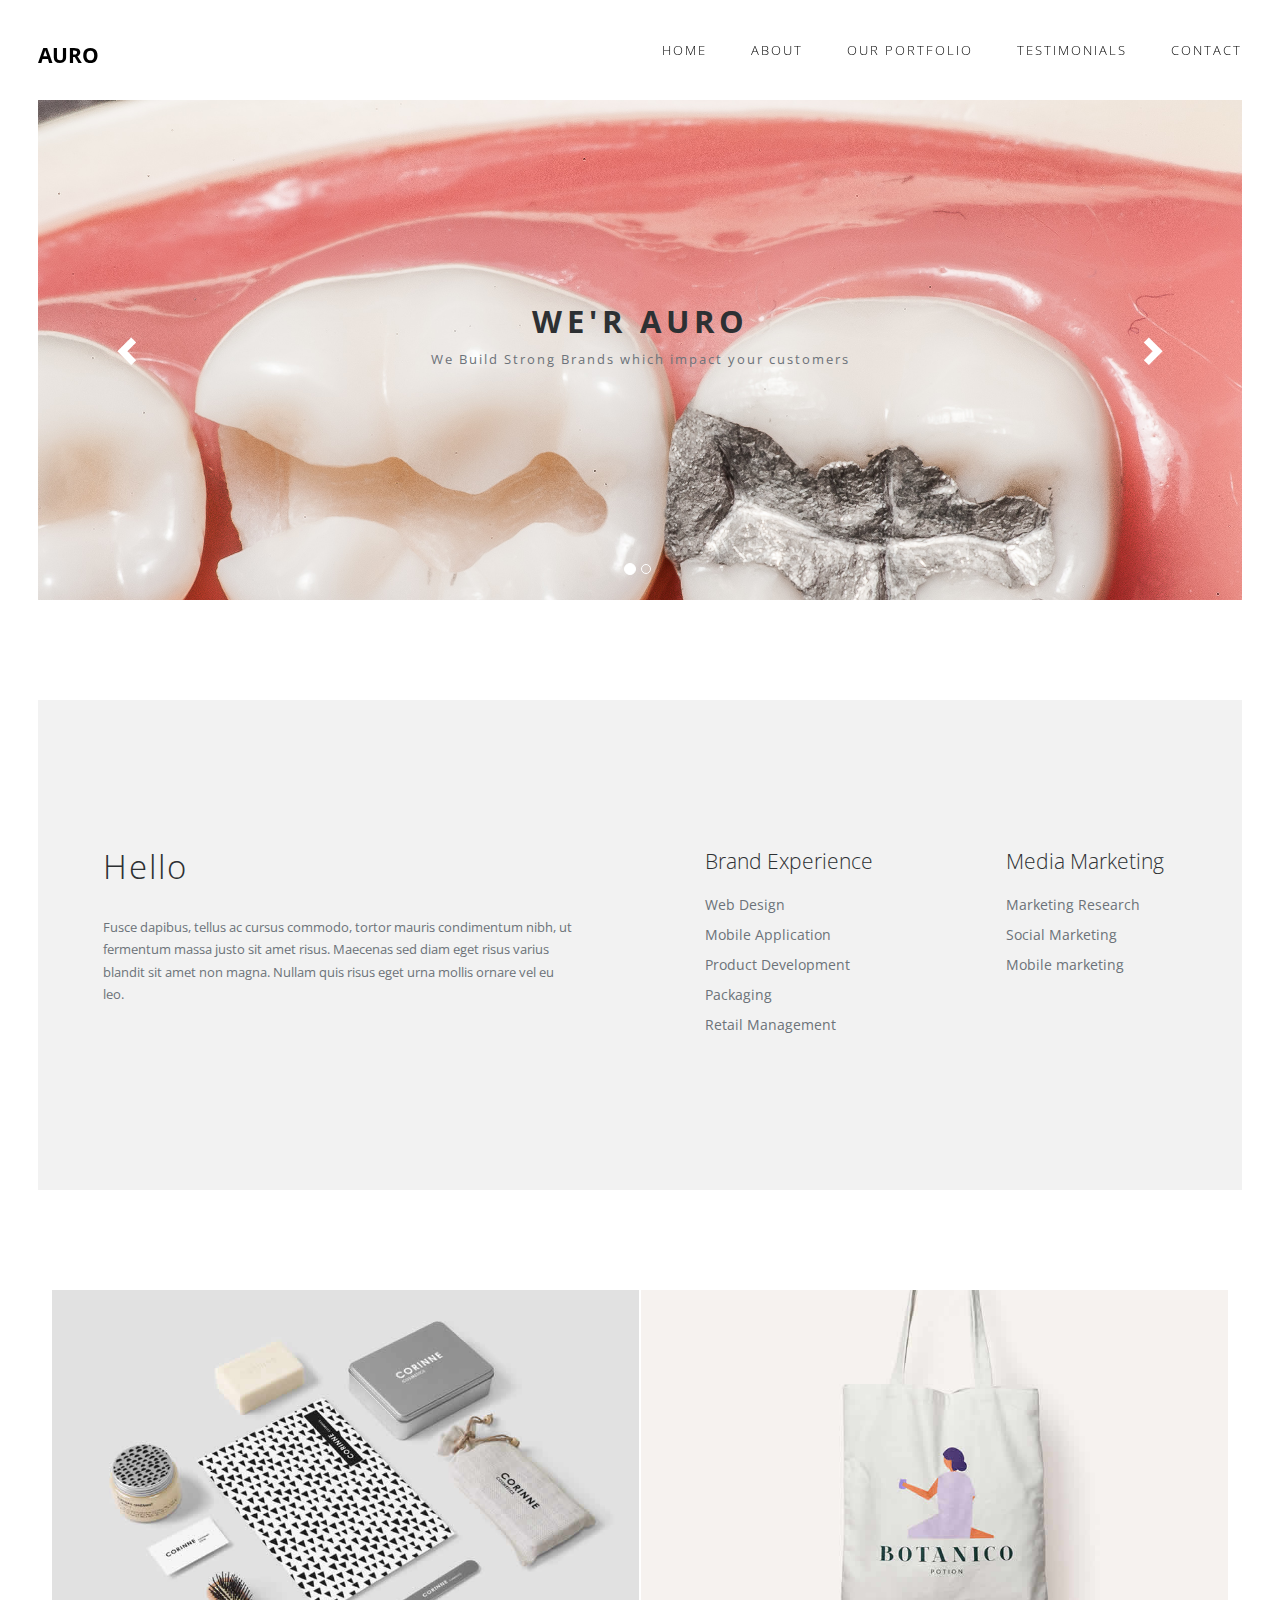
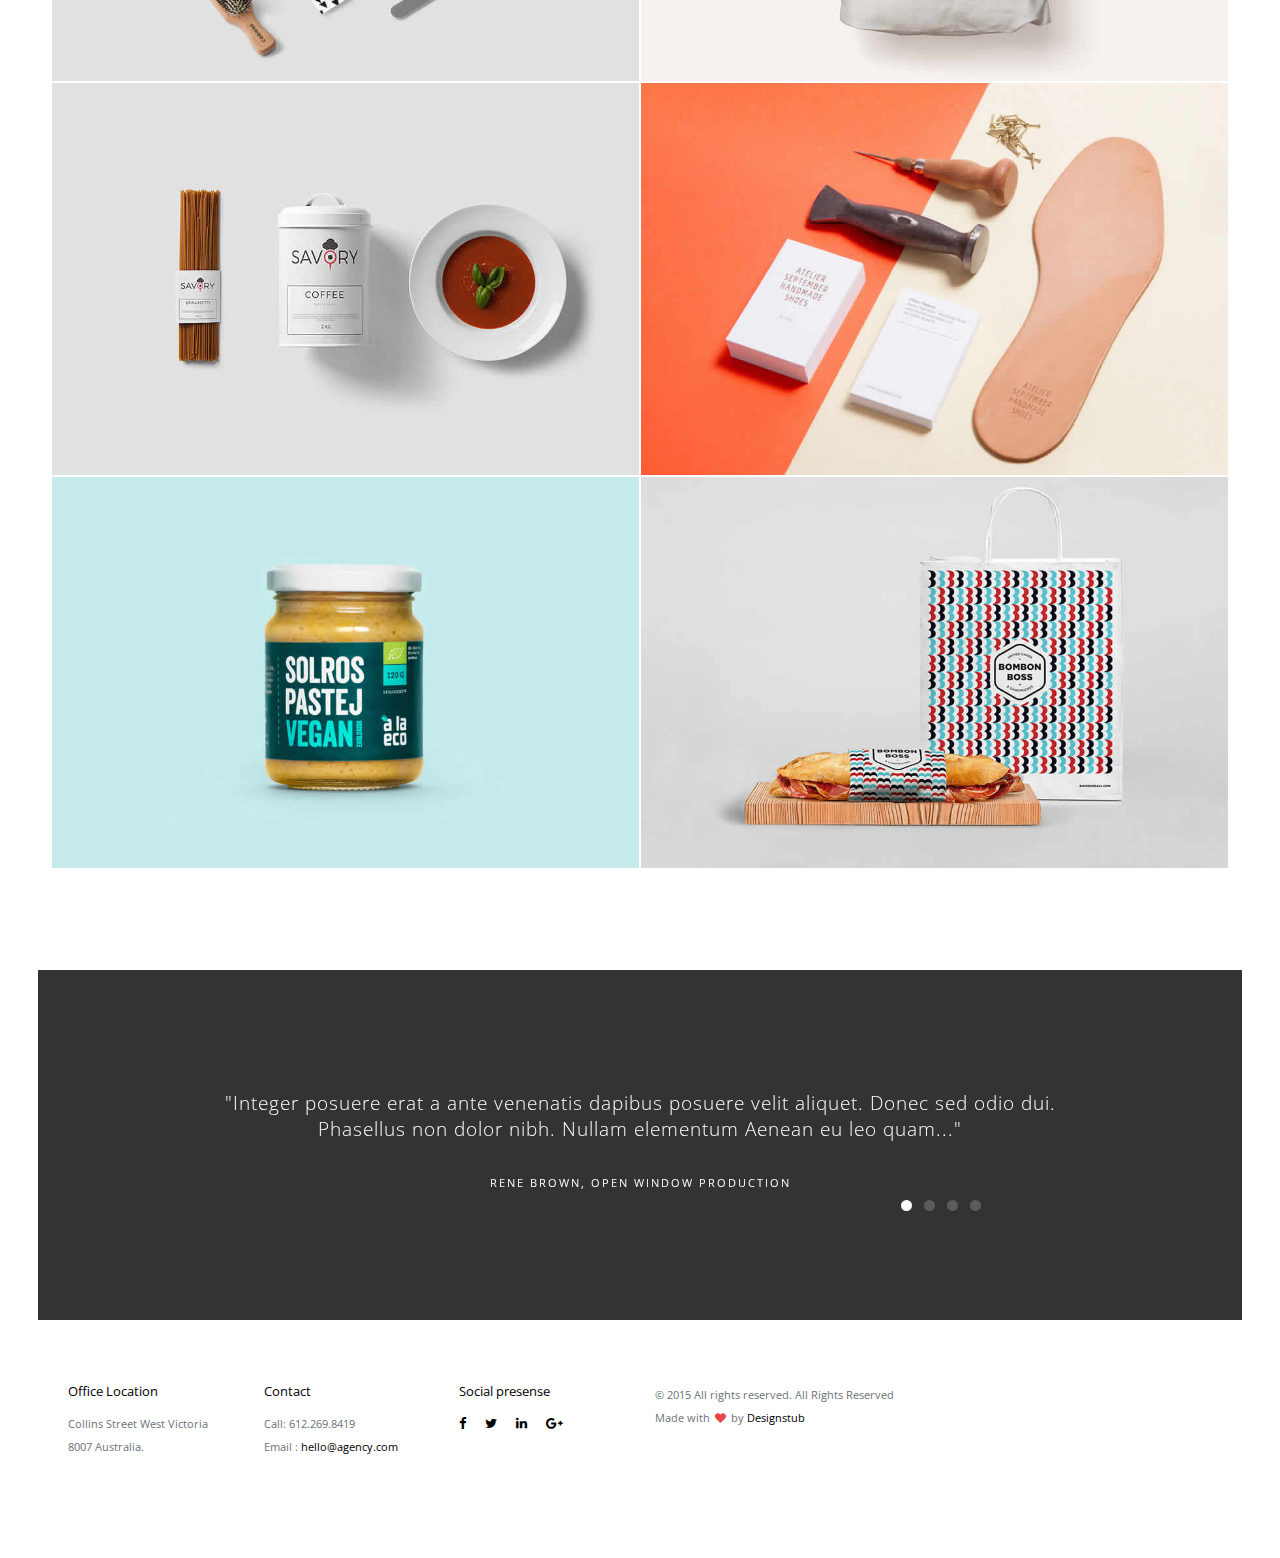
==== index.html @ 558353b4 "First commit" ====
<!doctype html>
<!--[if lt IE 7]>      <html class="no-js lt-ie9 lt-ie8 lt-ie7" lang=""> <![endif]-->
<!--[if IE 7]>         <html class="no-js lt-ie9 lt-ie8" lang=""> <![endif]-->
<!--[if IE 8]>         <html class="no-js lt-ie9" lang=""> <![endif]-->
<!--[if gt IE 8]><!--> <html class="no-js" lang=""> <!--<![endif]-->

<head>
<meta charset="utf-8">
<meta name="description" content="">
<meta name="viewport" content="width=device-width, initial-scale=1">
<title>Auro - Elegant, Minimal, Creative Bootstrap Template </title>
<link rel="stylesheet" href="css/bootstrap.min.css">
<link rel="stylesheet" href="css/flexslider.css">
<link rel="stylesheet" href="css/main.css">
<link rel="stylesheet" href="css/responsive.css">
<link rel="stylesheet" href="css/animate.min.css">
<link rel="stylesheet" href="https://maxcdn.bootstrapcdn.com/font-awesome/4.4.0/css/font-awesome.min.css">
</head>

<body>

<!-- Header Section -->
<section class="tophead" role="tophead"> 
  <!-- Navigation Section -->
  <header id="header">
    <div class="header-content clearfix"> <a class="logo" href="#">Auro</a>
      <nav class="navigation" role="navigation">
        <ul class="primary-nav">
          <li><a href="#header-slider">Home</a></li>
          <li><a href="#services">About</a></li>
          <li><a href="#portfolio">Our Portfolio</a></li>
          <li><a href="#testimonials">Testimonials</a></li>
          <li><a href="#contact">Contact</a></li>
        </ul>
      </nav>
      <a href="#" class="nav-toggle">Menu<span></span></a> </div>
  </header>
  <!-- Navigation Section --> 
</section>
<!-- Header Section --> 
<!-- Slider Section -->
<section id="header-slider" class="section">
  <div id="myCarousel" class="carousel slide" data-ride="carousel"> 
    <!-- Indicators -->
    <ol class="carousel-indicators">
      <li data-target="#myCarousel" data-slide-to="0" class="active"></li>
      <li data-target="#myCarousel" data-slide-to="1"></li>
    </ol>
    <!-- Wrapper for slides -->
    <div class="carousel-inner" role="listbox">
      <div class="item active"> <img src="images/slider/070.jpg" alt="Chania">
        <div class="carousel-caption">
          <h3>We'r Auro</h3>
          <p>We Build Strong Brands which impact your customers</p>
        </div>
      </div>
      <div class="item"> <img src="images/slider/slid2.jpg" alt="Chania">
        <div class="carousel-caption">
          <h3>Minimal Agency Template</h3>
          <p>We're Australia based branding & design agency</p>
        </div>
      </div>
    </div>
    <!-- Controls --> 
    <a class="left carousel-control" href="#myCarousel" role="button" data-slide="prev"> <span class="glyphicon glyphicon-chevron-left" aria-hidden="true"></span> <span class="sr-only">Previous</span></a> <a class="right carousel-control" href="#myCarousel" role="button" data-slide="next"> <span class="glyphicon glyphicon-chevron-right" aria-hidden="true"></span> <span class="sr-only">Next</span></a></div>
</section>
<!-- Slider Section --> 
<!-- Service Section -->
<section id="services" class="section services">
  <div class="container-fluid">
    <div class="row">
      <div class="col-md-6 col-sm-6">
        <div class="services-content">
          <h4>Hello</h4>
          <p>Fusce dapibus, tellus ac cursus commodo, tortor mauris condimentum nibh, ut fermentum massa justo sit amet risus. Maecenas sed diam eget risus varius blandit sit amet non magna. Nullam quis risus eget urna mollis ornare vel eu leo.</p>
        </div>
      </div>
      <div class="col-md-3 col-sm-6">
        <div class="services-content">
          <h5>Brand Experience</h5>
          <ul>
            <li><a href="#">Web Design</a></li>
            <li><a href="#">Mobile Application</a></li>
            <li><a href="#">Product Development</a></li>
            <li><a href="#">Packaging</a></li>
            <li><a href="#">Retail Management</a></li>
          </ul>
        </div>
      </div>
      <div class="col-md-3 col-sm-6">
        <div class="services-content">
          <h5>Media Marketing</h5>
          <ul>
            <li><a href="#">Marketing Research</a></li>
            <li><a href="#">Social Marketing</a></li>
            <li><a href="#">Mobile marketing</a></li>
          </ul>
        </div>
      </div>
    </div>
  </div>
</section>
<!-- Service Section --> 

<!-- portfolio grid section -->
<section id="portfolio" class="section portfolio">
  <div class="container-fluid">
    <div class="row">
      <div class="col-sm-6 portfolio-item"> <a href="work-details.html" class="portfolio-link">
        <div class="caption">
          <div class="caption-content">
            <h3>The Shape of Design</h3>
            <h4>Branding/Graphic</h4>
          </div>
        </div>
        <img src="images/portfolio/work-1.jpg" class="img-responsive" alt=""> </a> </div>
      <div class="col-sm-6 portfolio-item"> <a href="work-details.html" class="portfolio-link">
        <div class="caption">
          <div class="caption-content">
            <h3>czarna kawka</h3>
            <h4>Branding</h4>
          </div>
        </div>
        <img src="images/portfolio/work-2.jpg" class="img-responsive" alt=""> </a> </div>
      <div class="col-sm-6 portfolio-item"> <a href="work-details.html" class="portfolio-link">
        <div class="caption">
          <div class="caption-content">
            <h3>czarna kawka</h3>
            <h4>Branding</h4>
          </div>
        </div>
        <img src="images/portfolio/work-3.jpg" class="img-responsive" alt=""> </a> </div>
      <div class="col-sm-6 portfolio-item"> <a href="work-details.html" class="portfolio-link">
        <div class="caption">
          <div class="caption-content">
            <h3>czarna kawka</h3>
            <h4>Branding</h4>
          </div>
        </div>
        <img src="images/portfolio/work-4.jpg" class="img-responsive" alt=""> </a> </div>
      <div class="col-sm-6 portfolio-item"> <a href="work-details.html" class="portfolio-link">
        <div class="caption">
          <div class="caption-content">
            <h3>czarna kawka</h3>
            <h4>Branding</h4>
          </div>
        </div>
        <img src="images/portfolio/work-5.jpg" class="img-responsive" alt=""> </a> </div>
      <div class="col-sm-6 portfolio-item"> <a href="work-details.html" class="portfolio-link">
        <div class="caption">
          <div class="caption-content">
            <h3>czarna kawka</h3>
            <h4>Branding</h4>
          </div>
        </div>
        <img src="images/portfolio/work-6.jpg" class="img-responsive" alt=""> </a> </div>
    </div>
  </div>
</section>
<!-- portfolio grid section --> 

<!-- Testimonials section -->
<section id="testimonials" class="section testimonials no-padding">
  <div class="container-fluid">
    <div class="row no-gutter">
      <div class="flexslider">
        <ul class="slides">
          <li>
            <div class="col-md-12">
              <blockquote>
                <h1>"Integer posuere erat a ante venenatis dapibus posuere velit aliquet. Donec sed odio dui. Phasellus non dolor nibh. Nullam elementum Aenean eu leo quam..." </h1>
                <p>Rene Brown, Open Window production</p>
              </blockquote>
            </div>
          </li>
          <li>
            <div class="col-md-12">
              <blockquote>
                <h1>"Cras dictum tellus dui, vitae sollicitudin ipsum. Phasellus non dolor nibh. Nullam elementum tellus pretium feugiat shasellus non dolor nibh. Nullam elementum tellus pretium feugiat." </h1>
                <p>Brain Rice, Lexix Private Limited.</p>
              </blockquote>
            </div>
          </li>
          <li>
            <div class="col-md-12">
              <blockquote>
                <h1>"Cras mattis consectetur purus sit amet fermentum. Donec sed odio dui. Aenean lacinia bibendum nulla sed consectetur...." </h1>
                <p>Andi Simond, Global Corporate Inc</p>
              </blockquote>
            </div>
          </li>
          <li>
            <div class="col-md-12">
              <blockquote>
                <h1>"Lorem ipsum dolor sit amet, consectetur adipiscing elitPhasellus non dolor nibh. Nullam elementum tellus pretium feugiat. Cras dictum tellus dui sollcitudin." </h1>
                <p>Kristy Gabbor, Martix Media</p>
              </blockquote>
            </div>
          </li>
        </ul>
      </div>
    </div>
  </div>
</section>
<!-- Testimonials section --> 

<!-- footer section -->
<footer id="contact" class="footer">
  <div class="container-fluid">
    <div class="col-md-2 left">
      <h4>Office Location</h4>
      <p> Collins Street West Victoria 8007 Australia.</p>
    </div>
    <div class="col-md-2 left">
      <h4>Contact</h4>
      <p> Call: 612.269.8419 <br>
        Email : <a href="mailto:hello@agency.com"> hello@agency.com </a></p>
    </div>
    <div class="col-md-2 left">
      <h4>Social presense</h4>
      <ul class="footer-share">
        <li><a href="#"><i class="fa fa-facebook"></i></a></li>
        <li><a href="#"><i class="fa fa-twitter"></i></a></li>
        <li><a href="#"><i class="fa fa-linkedin"></i></a></li>
        <li><a href="#"><i class="fa fa-google-plus"></i></a></li>
      </ul>
    </div>
    <div class="col-md-6 right">
      <p>© 2015 All rights reserved. All Rights Reserved<br>
        Made with <i class="fa fa-heart pulse"></i> by <a href="http://www.designstub.com/">Designstub</a></p>
    </div>
  </div>
</footer>
<!-- footer section --> 

<!-- JS FILES --> 
<script src="https://ajax.googleapis.com/ajax/libs/jquery/1.11.3/jquery.min.js"></script> 
<script src="js/bootstrap.min.js"></script> 
<script src="js/jquery.flexslider-min.js"></script> 
<script src="js/retina.min.js"></script> 
<script src="js/modernizr.js"></script> 
<script src="js/main.js"></script>
</body>
</html>
---- css/main.css ----
/* ------------------------------------------------------------------------------
	Template Name: Auro
	Author: Designstub
	Author URI: http://www.designstub.com
------------------------------------------------------------------------------*/



@import url(http://fonts.googleapis.com/css?family=Open%20Sans:300,400,500,600,700);
/* ------------------------------------------------------------------------------
	 Typography
-------------------------------------------------------------------------------*/
p {
	font-size: 14px;
	line-height: 22.4px;
	color: #6c7279;
}
h1 {
	font-size: 65px;
	color: #2d3033;
}
h2 {
	font-size: 40px;
	color: #2d3033;
}
h3 {
	font-size: 28px;
	color: #2d3033;
	font-weight: 300;
}
h4 {
	font-size: 22px;
	color: #2d3033;
	font-weight: 400;
}
h5 {
	font-size: 14px;
	color: #2d3033;
	text-transform: uppercase;
	font-weight: 700;
}
.btn {
	background-color: #333;
	margin-top: 40px;
	color: #fff;
	font-size: 12px;
	font-weight: 600;
	letter-spacing: 1px;
	border-radius: 0px;
	padding: 3% 7%;
	display: inline-block;
	text-transform: uppercase;
}
.btn:hover, .btn:focus {
	background-color: #000;
	color: #fff;
}
.btn-large {
	padding: 15px 40px;
}
/* ------------------------------------------------------------------------------
	 General Style
-------------------------------------------------------------------------------*/
a {
	color: #e84545;
}
a:hover, a:focus {
	text-decoration: none;
	-moz-transition: background-color, color, 0.3s;
	-o-transition: background-color, color, 0.3s;
	-webkit-transition: background-color, color, 0.3s;
	transition: background-color, color, 0.3s;
}
body {
	font-family: "Open Sans", sans-serif;
	font-weight: 400;
	color: #6c7279;
}
ul, ol {
	margin: 0;
	padding: 0;
}
ul li {
	list-style: none;
}
.section {
	padding: 100px 0;
}
.no-padding {
	padding: 0;
}
.no-gutter [class*=col-] {
	padding-right: 0;
	padding-left: 0;
}
/* ------------------------------------------------------------------------------
	 Header & navigation
-------------------------------------------------------------------------------*/
#header {
	position: fixed;
	width: 94%;
	z-index: 999;
	margin-left: 3%;
	margin-right: 3%;
}
#header .header-content {
	margin: 0 auto;
	padding: 40px 0;
	width: 100%;
	-moz-transition: padding 0.3s;
	-o-transition: padding 0.3s;
	-webkit-transition: padding 0.3s;
	transition: padding 0.3s;
}
#header .logo {
	font-size: 21px;
	color: #000;
	font-weight: 700;
	float: left;
	text-transform: uppercase;
}
#header.fixed {
	background-color: #fff;
}
#header.fixed .header-content {
	border-bottom: 0;
	padding: 25px 0;
}
#header.fixed .nav-toggle {
	top: 18px;
}
.navigation.open {
	opacity: 0.9;
	visibility: visible;
	-moz-transition: opacity 0.5s;
	-o-transition: opacity 0.5s;
	-webkit-transition: opacity 0.5s;
	transition: opacity 0.5s;
}
.navigation {
	float: right;
}
.navigation li {
	display: inline-block;
}
.navigation a {
	color: #000;
	font-size: 13px;
	font-weight: 300;
	margin-left: 40px;
	letter-spacing: 2px;
	text-transform: uppercase;
}
.navigation a:hover, .navigation a.active {
	color: #bcbcbc;
}
.nav-toggle {
	display: none;
	height: 44px;
	overflow: hidden;
	position: fixed;
	right: 5%;
	text-indent: 100%;
	top: 32px;
	white-space: nowrap;
	width: 44px;
	z-index: 99999;
	-moz-transition: all 0.3s;
	-o-transition: all 0.3s;
	-webkit-transition: all 0.3s;
	transition: all 0.3s;
}
.nav-toggle:before, .nav-toggle:after {
	border-radius: 50%;
	content: "";
	height: 100%;
	left: 0;
	position: absolute;
	top: 0;
	width: 100%;
	-moz-transform: translateZ(0);
	-ms-transform: translateZ(0);
	-webkit-transform: translateZ(0);
	transform: translateZ(0);
	-moz-backface-visibility: hidden;
	-webkit-backface-visibility: hidden;
	backface-visibility: hidden;
	-moz-transition-property: -moz-transform;
	-o-transition-property: -o-transform;
	-webkit-transition-property: -webkit-transform;
	transition-property: transform;
}
.nav-toggle:before {
	background-color: #e84545;
	-moz-transform: scale(1);
	-ms-transform: scale(1);
	-webkit-transform: scale(1);
	transform: scale(1);
	-moz-transition-duration: 0.3s;
	-o-transition-duration: 0.3s;
	-webkit-transition-duration: 0.3s;
	transition-duration: 0.3s;
}
.nav-toggle:after {
	background-color: #e84545;
	-moz-transform: scale(0);
	-ms-transform: scale(0);
	-webkit-transform: scale(0);
	transform: scale(0);
	-moz-transition-duration: 0s;
	-o-transition-duration: 0s;
	-webkit-transition-duration: 0s;
	transition-duration: 0s;
}
.nav-toggle span {
	background-color: #fff;
	bottom: auto;
	display: inline-block;
	height: 3px;
	left: 50%;
	position: absolute;
	right: auto;
	top: 50%;
	width: 18px;
	z-index: 10;
	-moz-transform: translateX(-50%) translateY(-50%);
	-ms-transform: translateX(-50%) translateY(-50%);
	-webkit-transform: translateX(-50%) translateY(-50%);
	transform: translateX(-50%) translateY(-50%);
}
.nav-toggle span:before, .nav-toggle span:after {
	background-color: #fff;
	content: "";
	height: 100%;
	position: absolute;
	right: 0;
	top: 0;
	width: 100%;
	-moz-transform: translateZ(0);
	-ms-transform: translateZ(0);
	-webkit-transform: translateZ(0);
	transform: translateZ(0);
	-moz-backface-visibility: hidden;
	-webkit-backface-visibility: hidden;
	backface-visibility: hidden;
	-moz-transition: -moz-transform 0.3s;
	-o-transition: -o-transform 0.3s;
	-webkit-transition: -webkit-transform 0.3s;
	transition: transform 0.3s;
}
.nav-toggle span:before {
	-moz-transform: translateY(-6px) rotate(0deg);
	-ms-transform: translateY(-6px) rotate(0deg);
	-webkit-transform: translateY(-6px) rotate(0deg);
	transform: translateY(-6px) rotate(0deg);
}
.nav-toggle span:after {
	-moz-transform: translateY(6px) rotate(0deg);
	-ms-transform: translateY(6px) rotate(0deg);
	-webkit-transform: translateY(6px) rotate(0deg);
	transform: translateY(6px) rotate(0deg);
}
.nav-toggle.close-nav:before {
	-moz-transform: scale(0);
	-ms-transform: scale(0);
	-webkit-transform: scale(0);
	transform: scale(0);
}
.nav-toggle.close-nav:after {
	-moz-transform: scale(1);
	-ms-transform: scale(1);
	-webkit-transform: scale(1);
	transform: scale(1);
}
.nav-toggle.close-nav span {
	background-color: rgba(255, 255, 255, 0);
}
.nav-toggle.close-nav span:before, .nav-toggle.close-nav span:after {
	background-color: #fff;
}
.nav-toggle.close-nav span:before {
	-moz-transform: translateY(0) rotate(45deg);
	-ms-transform: translateY(0) rotate(45deg);
	-webkit-transform: translateY(0) rotate(45deg);
	transform: translateY(0) rotate(45deg);
}
.nav-toggle.close-nav span:after {
	-moz-transform: translateY(0) rotate(-45deg);
	-ms-transform: translateY(0) rotate(-45deg);
	-webkit-transform: translateY(0) rotate(-45deg);
	transform: translateY(0) rotate(-45deg);
}
/* ------------------------------------------------------------------------------
	 Header Slider
-------------------------------------------------------------------------------*/

.carousel {
	width: 94%;
	height: 500px;
	margin: auto;
}
.item, .active, .carousel-inner {
	height: 100%;
}
.carousel-caption {
	bottom: 40%;
	color: #fff;
	left: 15%;
	padding-bottom: 20px;
	padding-top: 20px;
	position: absolute;
	right: 15%;
	text-align: center;
	z-index: 10;
}
.carousel-caption h3 {
	font-family: "Open Sans", sans-serif;
	color: #2d3033;
	text-shadow: none;
	font-size: 31px;
	font-weight: 700;
	text-transform: uppercase;
	letter-spacing: 5px;
}
.carousel-caption p {
	font-family: "Open Sans", sans-serif;
	color: #6c7279;
	text-shadow: none;
	font-size: 13px;
	font-weight: 400;
	letter-spacing: 2px;
}
.carousel-control.left {
	background: none;
}
.carousel-control.right {
	background: none;
}
.carousel-control {
	opacity: 1;
	text-shadow: none;
}
/* ------------------------------------------------------------------------------
	 Services
-------------------------------------------------------------------------------*/
.services {
	width: 94%;
	margin: auto;
	background-color: #f2f2f2;
}
.services h4 {
	font-size: 33px;
	line-height: 33px;
	letter-spacing: 2px;
	font-weight: 300;
}
.services h5 {
	font-size: 21px;
	font-weight: 300;
	margin-bottom: 10%;
	text-transform: none;
}
.services p {
	color: #6c7279;
	font-size: 13px;
	font-weight: 400;
	margin-top: 7%;
}
.services-content {
	margin: 50px;
}
.services-content li a {
	color: #6c7279;
	line-height: 30px;
}
.services-content li a:hover {
	color: #000;
}
/* ------------------------------------------------------------------------------
	 Portfolio
-------------------------------------------------------------------------------*/
#portfolio {
	width: 92%;
	margin: auto;
}
#portfolio .portfolio-item {
	right: 0;
	margin: 0 0 2px;
	padding: 0 1px;
}
#portfolio .portfolio-item .portfolio-link {
	display: block;
	position: relative;
	margin: 0 auto;
}
#portfolio .portfolio-item .portfolio-link .caption {
	position: absolute;
	width: 100%;
	height: 100%;
	opacity: 0;
	background: rgba(58, 54, 54, .9);
	-webkit-transition: all ease .5s;
	-moz-transition: all ease .5s;
	transition: all ease .5s;
}
#portfolio .portfolio-item .portfolio-link .caption:hover {
	opacity: 1;
}
#portfolio .portfolio-item .portfolio-link .caption .caption-content {
	position: absolute;
	top: 50%;
	width: 100%;
	height: 20px;
	margin-top: -12px;
	text-align: center;
	font-size: 20px;
	color: #fff;
}
#portfolio .portfolio-item .portfolio-link .caption .caption-content i {
	margin-top: -12px;
}
#portfolio .portfolio-item .portfolio-link .caption .caption-content h3 {
	margin: 0;
	color: #e9eaed;
	font-size: 17px;
	letter-spacing: 4px;
	text-transform: uppercase;
}
#portfolio .portfolio-item .portfolio-link .caption .caption-content h4 {
	margin: 10px 0;
	color: #e9eaed;
	font-size: 12px;
	letter-spacing: 2px;
	text-transform: uppercase;
}
#portfolio * {
	z-index: 2;
}
/* ------------------------------------------------------------------------------
	 Testimonials
-------------------------------------------------------------------------------*/
.testimonials {
	width: 94%;
	margin: auto;
	background-color: #333;
	position: relative;
	text-align: center;
}
.testimonials blockquote {
	border: 0;
	margin: 0;
	padding: 100px 15%;
}
.testimonials h1 {
	color: #fff;
	font: 19px "Open Sans", sans-serif;
	font-weight: 300;
	letter-spacing: 1px;
}
.testimonials p {
	color: #fff;
	display: block;
	font-size: 11px;
	font-style: normal;
	letter-spacing: 2px;
	font-weight: 400;
	margin-top: 30px;
	text-transform: uppercase;
}
/* ------------------------------------------------------------------------------
	 Footer
-------------------------------------------------------------------------------*/
.footer {
	width: 94%;
	margin: auto;
	text-align: left;
	padding-top: 5%;
	padding-bottom: 7%;
}
.footer h4 {
	font-size: 13px;
	color: #000;
	margin: 0 0 15px 0;
	padding: 0px;
}
.footer p {
	font-size: 11px;
	color: #6c7279;
}
.footer a {
	color: #000;
}
.footer a:hover {
	text-decoration: underline;
}
.footer .footer-share {
	margin-top: 0;
}
.footer .footer-share li {
	display: inline-block;
	float: none;
}
.footer .footer-share a {
	border: none;
	font-size: 13px;
	color: #000;
	letter-spacing: 15px;
}
.footer .fa-heart {
	color: #e84545;
	font-size: 11px;
	margin: 0 2px;
}
/* ------------------------------------------------------------------------------
	 Work Detial 
-------------------------------------------------------------------------------*/

.work-detail {
	width: 94%;
	margin: auto;
}
.work-detail-margin {
	margin-top: 7%;
}
.detail-image img {
	width: 100%;
}
.detail-contentbox {
	background-color: #f2f2f2;
	padding: 3%;
}
.detail-content h4 {
	font-size: 27px;
	line-height: 27px;
	letter-spacing: 1px;
	font-weight: 300;
}
.detail-content p {
	color: #6c7279;
	font-size: 13px;
	font-weight: 400;
	margin-top: 7%;
}
---- css/responsive.css ----
@media screen and (max-width: 1024px) {
#header .header-content {
	width: 90%;
}
.nav-toggle {
	display: block;
}
.navigation {
	position: fixed;
	background-color: #000;
	width: 100%;
	height: 100%;
	top: 0;
	left: 0;
	z-index: 99999;
	visibility: hidden;
	opacity: 0;
	-webkit-transition: opacity 0.5s, visibility 0s 0.5s;
	transition: opacity 0.5s, visibility 0s 0.5s;
}
.navigation .primary-nav {
	position: relative;
	top: 45%;
	-moz-transform: translateY(-45%);
	-ms-transform: translateY(-45%);
	-webkit-transform: translateY(-45%);
	transform: translateY(-45%);
}
.navigation li {
	display: block;
	margin-bottom: 20px;
}
.navigation a {
	display: block;
	font-size: 25px;
	margin: 0;
	color: #fff;
	font-size: 13px;
	text-align: center;
}
.testimonials blockquote {
	padding: 20px 5% 0;
}
.testimonials p {
	font-size: 26px;
}
.flex-control-nav {
	bottom: 20px;
}
}
@media screen and (max-width: 768px) {
.banner-text {
	padding-top: 30%;
}
.banner-text h1 {
	font-size: 42px;
}
.banner-text p {
	font-size: 18px;
}
.flexslider {
	padding-bottom: 80px;
}
.flex-control-nav {
	width: 100%;
}
.footer .footer-col {
	margin-bottom: 50px;
}
.detail-contentbox {
	background-color: #f2f2f2;
	padding: 6%;
}
}
@media screen and (max-width: 640px) {
.banner-text {
	padding-top: 35%;
}
.detail-contentbox {
	background-color: #f2f2f2;
	padding: 6%;
}
}
@media screen and (max-width: 480px) {
.banner-text {
	padding-top: 45%;
}
.banner-text h1 {
	font-size: 32px;
}
.detail-contentbox {
	background-color: #f2f2f2;
	padding: 6%;
}
}
@media screen and (max-width: 320px) {
.banner-text {
	padding-top: 55%;
}
.testimonials blockquote {
	padding: 20px 5% 0;
}
.testimonials p {
	font-size: 11px;
}
.detail-contentbox {
	background-color: #f2f2f2;
	padding: 6%;
}
}
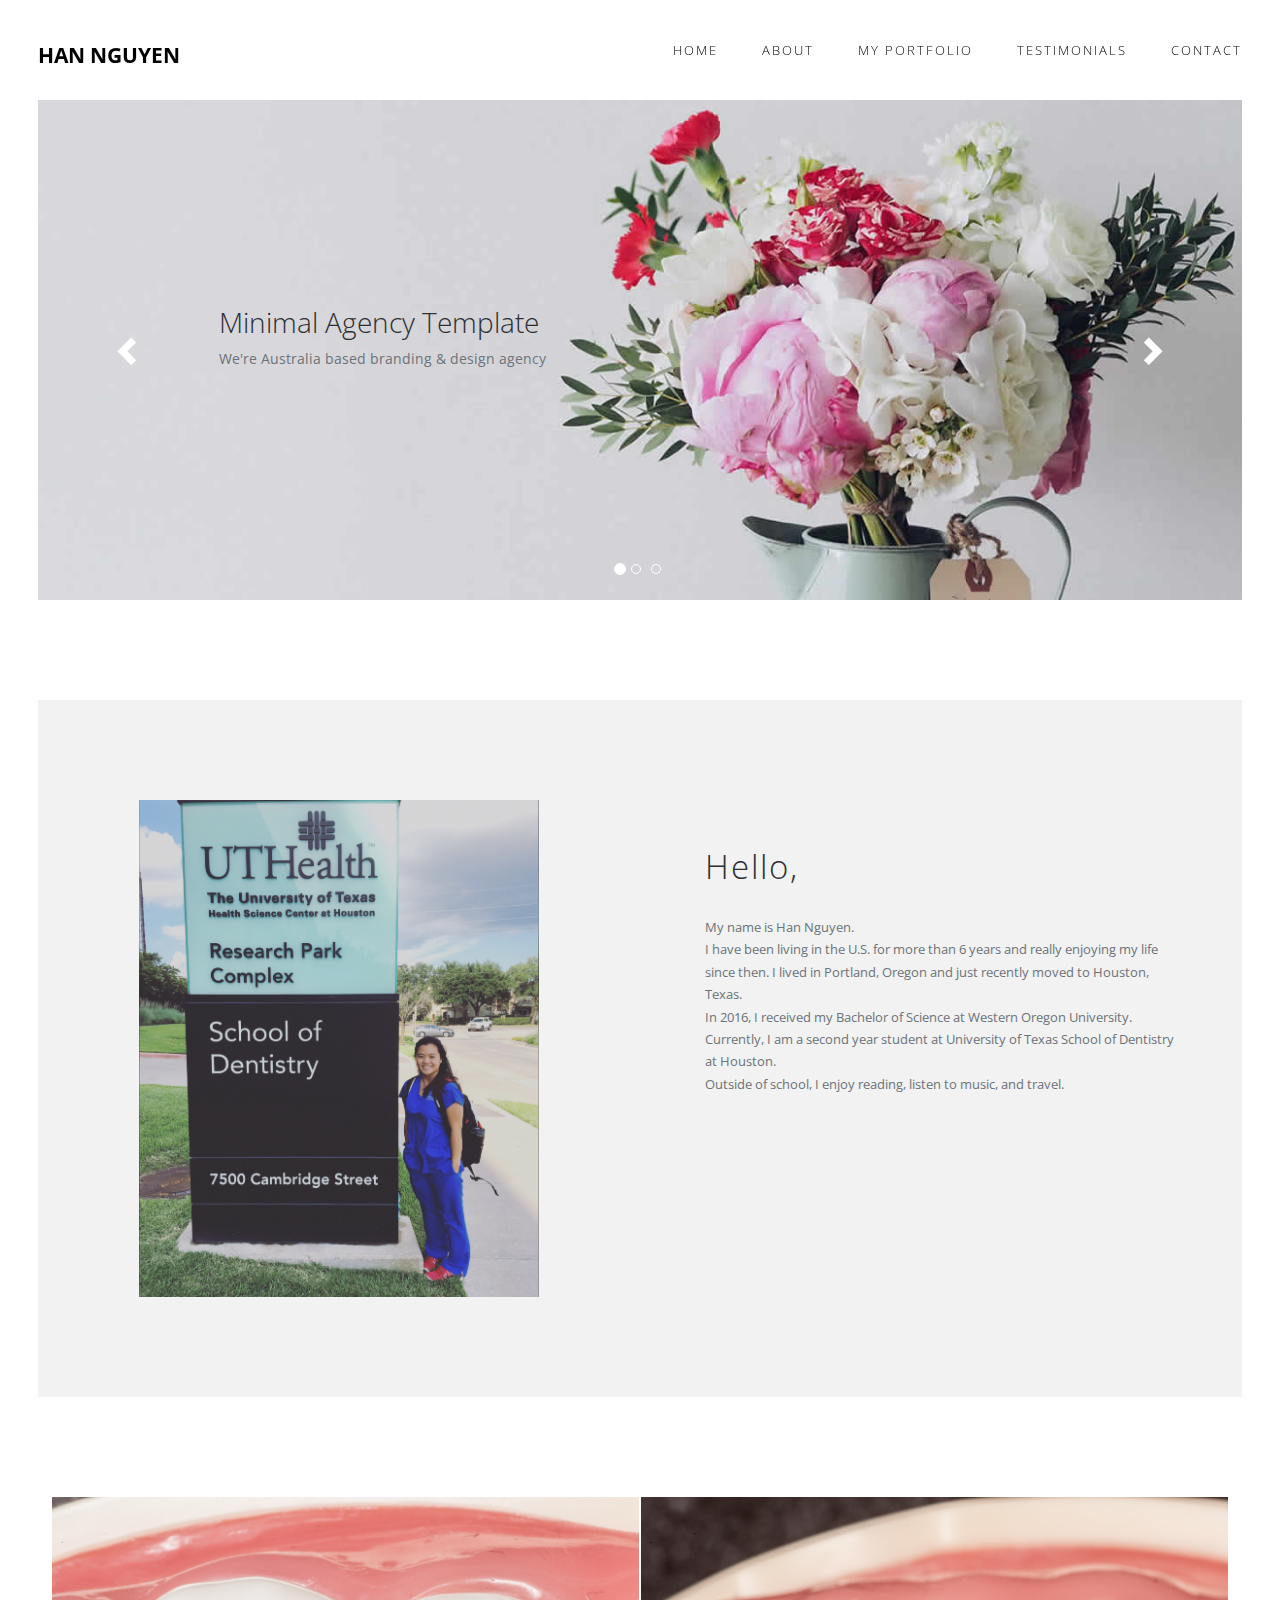
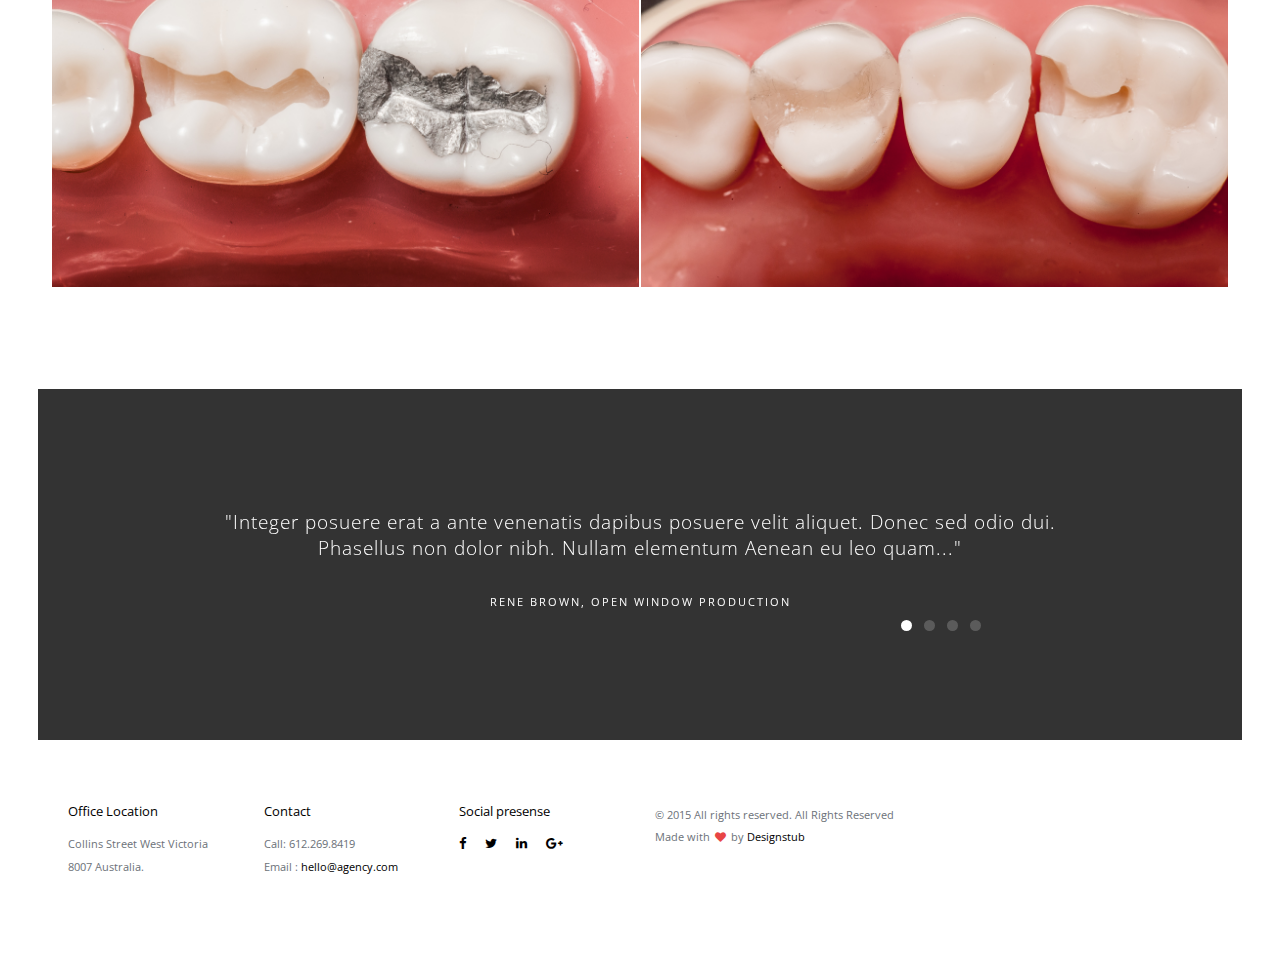
==== commit d13956ec: "Change a little" ====
--- a/index.html
+++ b/index.html
@@ -2,243 +2,301 @@
 <!--[if lt IE 7]>      <html class="no-js lt-ie9 lt-ie8 lt-ie7" lang=""> <![endif]-->
 <!--[if IE 7]>         <html class="no-js lt-ie9 lt-ie8" lang=""> <![endif]-->
 <!--[if IE 8]>         <html class="no-js lt-ie9" lang=""> <![endif]-->
-<!--[if gt IE 8]><!--> <html class="no-js" lang=""> <!--<![endif]-->
+<!--[if gt IE 8]><!-->
+<html class="no-js" lang="">
+<!--<![endif]-->
 
 <head>
-<meta charset="utf-8">
-<meta name="description" content="">
-<meta name="viewport" content="width=device-width, initial-scale=1">
-<title>Auro - Elegant, Minimal, Creative Bootstrap Template </title>
-<link rel="stylesheet" href="css/bootstrap.min.css">
-<link rel="stylesheet" href="css/flexslider.css">
-<link rel="stylesheet" href="css/main.css">
-<link rel="stylesheet" href="css/responsive.css">
-<link rel="stylesheet" href="css/animate.min.css">
-<link rel="stylesheet" href="https://maxcdn.bootstrapcdn.com/font-awesome/4.4.0/css/font-awesome.min.css">
+  <meta charset="utf-8">
+  <meta name="description" content="">
+  <meta name="viewport" content="width=device-width, initial-scale=1">
+  <title>Auro - Elegant, Minimal, Creative Bootstrap Template </title>
+  <link rel="stylesheet" href="css/bootstrap.min.css">
+  <link rel="stylesheet" href="css/flexslider.css">
+  <link rel="stylesheet" href="css/main.css">
+  <link rel="stylesheet" href="css/responsive.css">
+  <link rel="stylesheet" href="css/animate.min.css">
+  <link rel="stylesheet" href="https://maxcdn.bootstrapcdn.com/font-awesome/4.4.0/css/font-awesome.min.css">
 </head>
 
 <body>
 
-<!-- Header Section -->
-<section class="tophead" role="tophead"> 
-  <!-- Navigation Section -->
-  <header id="header">
-    <div class="header-content clearfix"> <a class="logo" href="#">Auro</a>
-      <nav class="navigation" role="navigation">
-        <ul class="primary-nav">
-          <li><a href="#header-slider">Home</a></li>
-          <li><a href="#services">About</a></li>
-          <li><a href="#portfolio">Our Portfolio</a></li>
-          <li><a href="#testimonials">Testimonials</a></li>
-          <li><a href="#contact">Contact</a></li>
-        </ul>
-      </nav>
-      <a href="#" class="nav-toggle">Menu<span></span></a> </div>
-  </header>
-  <!-- Navigation Section --> 
-</section>
-<!-- Header Section --> 
-<!-- Slider Section -->
-<section id="header-slider" class="section">
-  <div id="myCarousel" class="carousel slide" data-ride="carousel"> 
-    <!-- Indicators -->
-    <ol class="carousel-indicators">
-      <li data-target="#myCarousel" data-slide-to="0" class="active"></li>
-      <li data-target="#myCarousel" data-slide-to="1"></li>
-    </ol>
-    <!-- Wrapper for slides -->
-    <div class="carousel-inner" role="listbox">
-      <div class="item active"> <img src="images/slider/070.jpg" alt="Chania">
-        <div class="carousel-caption">
-          <h3>We'r Auro</h3>
-          <p>We Build Strong Brands which impact your customers</p>
-        </div>
-      </div>
-      <div class="item"> <img src="images/slider/slid2.jpg" alt="Chania">
-        <div class="carousel-caption">
-          <h3>Minimal Agency Template</h3>
-          <p>We're Australia based branding & design agency</p>
-        </div>
-      </div>
+  <!-- Header Section -->
+  <section class="tophead" role="tophead">
+    <!-- Navigation Section -->
+    <header id="header">
+      <div class="header-content clearfix">
+        <a class="logo" href="#">HAN NGUYEN</a>
+        <nav class="navigation" role="navigation">
+          <ul class="primary-nav">
+            <li>
+              <a href="#header-slider">Home</a>
+            </li>
+            <li>
+              <a href="#services">About</a>
+            </li>
+            <li>
+              <a href="#portfolio">My Portfolio</a>
+            </li>
+            <li>
+              <a href="#testimonials">Testimonials</a>
+            </li>
+            <li>
+              <a href="#contact">Contact</a>
+            </li>
+          </ul>
+        </nav>
+        <a href="#" class="nav-toggle">Menu
+          <span></span>
+        </a>
+      </div>
+    </header>
+    <!-- Navigation Section -->
+  </section>
+  <!-- Header Section -->
+  <!-- Slider Section -->
+  <section id="header-slider" class="section">
+    <div id="myCarousel" class="carousel slide" data-ride="carousel">
+      <!-- Indicators -->
+      <ol class="carousel-indicators">
+        <li data-target="#myCarousel" data-slide-to="0" class="active"></li>
+        <li data-target="#myCarousel" data-slide-to="1"></li>
+        <li data-target="#myCarousel" data-slide-to="2"></li>
+      </ol>
+      <!-- Wrapper for slides -->
+      <div class="carousel-inner" role="listbox">
+        <div class="item active">
+          <img src="images/slider/quote.jpg" alt="QUOTE">
+          <div class="carousel-caption-left">
+            <h3>Minimal Agency Template</h3>
+            <p>We're Australia based branding & design agency</p>
+          </div>
+        </div>
+        <div class="item">
+          <img src="images/slider/GLP_UT-DENTAL_051712-895.jpg" alt="UTSD">
+          <!-- <div class="carousel-caption">
+            <h3>Minimal Agency Template</h3>
+            <p>We're Australia based branding & design agency</p>
+          </div> -->
+        </div>
+        <div class="item">
+          <img src="images/slider/november.png" alt="NOVEMBER">
+          <!-- <div class="carousel-caption">
+              <h3>Han Nguyen</h3>
+              <p>Student of UTSD</p>
+            </div> -->
+        </div>
+      </div>
+      <!-- Controls -->
+      <a class="left carousel-control" href="#myCarousel" role="button" data-slide="prev">
+        <span class="glyphicon glyphicon-chevron-left" aria-hidden="true"></span>
+        <span class="sr-only">Previous</span>
+      </a>
+      <a class="right carousel-control" href="#myCarousel" role="button" data-slide="next">
+        <span class="glyphicon glyphicon-chevron-right" aria-hidden="true"></span>
+        <span class="sr-only">Next</span>
+      </a>
     </div>
-    <!-- Controls --> 
-    <a class="left carousel-control" href="#myCarousel" role="button" data-slide="prev"> <span class="glyphicon glyphicon-chevron-left" aria-hidden="true"></span> <span class="sr-only">Previous</span></a> <a class="right carousel-control" href="#myCarousel" role="button" data-slide="next"> <span class="glyphicon glyphicon-chevron-right" aria-hidden="true"></span> <span class="sr-only">Next</span></a></div>
-</section>
-<!-- Slider Section --> 
-<!-- Service Section -->
-<section id="services" class="section services">
-  <div class="container-fluid">
-    <div class="row">
-      <div class="col-md-6 col-sm-6">
-        <div class="services-content">
-          <h4>Hello</h4>
-          <p>Fusce dapibus, tellus ac cursus commodo, tortor mauris condimentum nibh, ut fermentum massa justo sit amet risus. Maecenas sed diam eget risus varius blandit sit amet non magna. Nullam quis risus eget urna mollis ornare vel eu leo.</p>
-        </div>
-      </div>
-      <div class="col-md-3 col-sm-6">
-        <div class="services-content">
-          <h5>Brand Experience</h5>
-          <ul>
-            <li><a href="#">Web Design</a></li>
-            <li><a href="#">Mobile Application</a></li>
-            <li><a href="#">Product Development</a></li>
-            <li><a href="#">Packaging</a></li>
-            <li><a href="#">Retail Management</a></li>
+  </section>
+  <!-- Slider Section -->
+  <!-- Service Section -->
+  <section id="services" class="section services">
+    <div class="container-fluid">
+      <div class="row">
+        <div class="col-md-6 col-sm-6 center">
+          <img class="profile-image" src="images/personal/IMG_2002.JPG" />
+        </div>
+        <div class="col-md-6 col-sm-6">
+          <div class="services-content">
+            <h4>Hello,</h4>
+            <p>My name is Han Nguyen.
+              <br/> I have been living in the U.S. for more than 6 years and really enjoying my life since then. I lived in Portland,
+              Oregon and just recently moved to Houston, Texas.
+              <br /> In 2016, I received my Bachelor of Science at Western Oregon University. Currently, I am a second year student
+              at University of Texas School of Dentistry at Houston.
+              <br /> Outside of school, I enjoy reading, listen to music, and travel.</p>
+          </div>
+        </div>
+      </div>
+    </div>
+  </section>
+  <!-- Service Section -->
+
+  <!-- portfolio grid section -->
+  <section id="portfolio" class="section portfolio">
+    <div class="container-fluid">
+      <div class="row">
+        <div class="col-sm-6 portfolio-item">
+          <a href="work-details.html" class="portfolio-link">
+            <div class="caption">
+              <div class="caption-content">
+                <h3>The Shape of Design</h3>
+                <h4>Branding/Graphic</h4>
+              </div>
+            </div>
+            <img src="images/portfolio/070.jpg" class="img-responsive" alt=""> </a>
+        </div>
+        <div class="col-sm-6 portfolio-item">
+          <a href="work-details.html" class="portfolio-link">
+            <div class="caption">
+              <div class="caption-content">
+                <h3>czarna kawka</h3>
+                <h4>Branding</h4>
+              </div>
+            </div>
+            <img src="images/portfolio/070_Occlusal.jpg" class="img-responsive" alt=""> </a>
+        </div>
+        <!-- <div class="col-sm-6 portfolio-item">
+          <a href="work-details.html" class="portfolio-link">
+            <div class="caption">
+              <div class="caption-content">
+                <h3>czarna kawka</h3>
+                <h4>Branding</h4>
+              </div>
+            </div>
+            <img src="images/portfolio/work-3.jpg" class="img-responsive" alt=""> </a>
+        </div>
+        <div class="col-sm-6 portfolio-item">
+          <a href="work-details.html" class="portfolio-link">
+            <div class="caption">
+              <div class="caption-content">
+                <h3>czarna kawka</h3>
+                <h4>Branding</h4>
+              </div>
+            </div>
+            <img src="images/portfolio/work-4.jpg" class="img-responsive" alt=""> </a>
+        </div>
+        <div class="col-sm-6 portfolio-item">
+          <a href="work-details.html" class="portfolio-link">
+            <div class="caption">
+              <div class="caption-content">
+                <h3>czarna kawka</h3>
+                <h4>Branding</h4>
+              </div>
+            </div>
+            <img src="images/portfolio/work-5.jpg" class="img-responsive" alt=""> </a>
+        </div>
+        <div class="col-sm-6 portfolio-item">
+          <a href="work-details.html" class="portfolio-link">
+            <div class="caption">
+              <div class="caption-content">
+                <h3>czarna kawka</h3>
+                <h4>Branding</h4>
+              </div>
+            </div>
+            <img src="images/portfolio/work-6.jpg" class="img-responsive" alt=""> </a>
+        </div>
+      </div>
+    </div> -->
+  </section>
+  <!-- portfolio grid section -->
+
+  <!-- Testimonials section -->
+  <section id="testimonials" class="section testimonials no-padding">
+    <div class="container-fluid">
+      <div class="row no-gutter">
+        <div class="flexslider">
+          <ul class="slides">
+            <li>
+              <div class="col-md-12">
+                <blockquote>
+                  <h1>"Integer posuere erat a ante venenatis dapibus posuere velit aliquet. Donec sed odio dui. Phasellus non
+                    dolor nibh. Nullam elementum Aenean eu leo quam..." </h1>
+                  <p>Rene Brown, Open Window production</p>
+                </blockquote>
+              </div>
+            </li>
+            <li>
+              <div class="col-md-12">
+                <blockquote>
+                  <h1>"Cras dictum tellus dui, vitae sollicitudin ipsum. Phasellus non dolor nibh. Nullam elementum tellus pretium
+                    feugiat shasellus non dolor nibh. Nullam elementum tellus pretium feugiat." </h1>
+                  <p>Brain Rice, Lexix Private Limited.</p>
+                </blockquote>
+              </div>
+            </li>
+            <li>
+              <div class="col-md-12">
+                <blockquote>
+                  <h1>"Cras mattis consectetur purus sit amet fermentum. Donec sed odio dui. Aenean lacinia bibendum nulla sed
+                    consectetur...." </h1>
+                  <p>Andi Simond, Global Corporate Inc</p>
+                </blockquote>
+              </div>
+            </li>
+            <li>
+              <div class="col-md-12">
+                <blockquote>
+                  <h1>"Lorem ipsum dolor sit amet, consectetur adipiscing elitPhasellus non dolor nibh. Nullam elementum tellus
+                    pretium feugiat. Cras dictum tellus dui sollcitudin." </h1>
+                  <p>Kristy Gabbor, Martix Media</p>
+                </blockquote>
+              </div>
+            </li>
           </ul>
         </div>
       </div>
-      <div class="col-md-3 col-sm-6">
-        <div class="services-content">
-          <h5>Media Marketing</h5>
-          <ul>
-            <li><a href="#">Marketing Research</a></li>
-            <li><a href="#">Social Marketing</a></li>
-            <li><a href="#">Mobile marketing</a></li>
-          </ul>
-        </div>
-      </div>
     </div>
-  </div>
-</section>
-<!-- Service Section --> 
-
-<!-- portfolio grid section -->
-<section id="portfolio" class="section portfolio">
-  <div class="container-fluid">
-    <div class="row">
-      <div class="col-sm-6 portfolio-item"> <a href="work-details.html" class="portfolio-link">
-        <div class="caption">
-          <div class="caption-content">
-            <h3>The Shape of Design</h3>
-            <h4>Branding/Graphic</h4>
-          </div>
-        </div>
-        <img src="images/portfolio/work-1.jpg" class="img-responsive" alt=""> </a> </div>
-      <div class="col-sm-6 portfolio-item"> <a href="work-details.html" class="portfolio-link">
-        <div class="caption">
-          <div class="caption-content">
-            <h3>czarna kawka</h3>
-            <h4>Branding</h4>
-          </div>
-        </div>
-        <img src="images/portfolio/work-2.jpg" class="img-responsive" alt=""> </a> </div>
-      <div class="col-sm-6 portfolio-item"> <a href="work-details.html" class="portfolio-link">
-        <div class="caption">
-          <div class="caption-content">
-            <h3>czarna kawka</h3>
-            <h4>Branding</h4>
-          </div>
-        </div>
-        <img src="images/portfolio/work-3.jpg" class="img-responsive" alt=""> </a> </div>
-      <div class="col-sm-6 portfolio-item"> <a href="work-details.html" class="portfolio-link">
-        <div class="caption">
-          <div class="caption-content">
-            <h3>czarna kawka</h3>
-            <h4>Branding</h4>
-          </div>
-        </div>
-        <img src="images/portfolio/work-4.jpg" class="img-responsive" alt=""> </a> </div>
-      <div class="col-sm-6 portfolio-item"> <a href="work-details.html" class="portfolio-link">
-        <div class="caption">
-          <div class="caption-content">
-            <h3>czarna kawka</h3>
-            <h4>Branding</h4>
-          </div>
-        </div>
-        <img src="images/portfolio/work-5.jpg" class="img-responsive" alt=""> </a> </div>
-      <div class="col-sm-6 portfolio-item"> <a href="work-details.html" class="portfolio-link">
-        <div class="caption">
-          <div class="caption-content">
-            <h3>czarna kawka</h3>
-            <h4>Branding</h4>
-          </div>
-        </div>
-        <img src="images/portfolio/work-6.jpg" class="img-responsive" alt=""> </a> </div>
-    </div>
-  </div>
-</section>
-<!-- portfolio grid section --> 
-
-<!-- Testimonials section -->
-<section id="testimonials" class="section testimonials no-padding">
-  <div class="container-fluid">
-    <div class="row no-gutter">
-      <div class="flexslider">
-        <ul class="slides">
+  </section>
+  <!-- Testimonials section -->
+
+  <!-- footer section -->
+  <footer id="contact" class="footer">
+    <div class="container-fluid">
+      <div class="col-md-2 left">
+        <h4>Office Location</h4>
+        <p> Collins Street West Victoria 8007 Australia.</p>
+      </div>
+      <div class="col-md-2 left">
+        <h4>Contact</h4>
+        <p> Call: 612.269.8419
+          <br> Email :
+          <a href="mailto:hello@agency.com"> hello@agency.com </a>
+        </p>
+      </div>
+      <div class="col-md-2 left">
+        <h4>Social presense</h4>
+        <ul class="footer-share">
           <li>
-            <div class="col-md-12">
-              <blockquote>
-                <h1>"Integer posuere erat a ante venenatis dapibus posuere velit aliquet. Donec sed odio dui. Phasellus non dolor nibh. Nullam elementum Aenean eu leo quam..." </h1>
-                <p>Rene Brown, Open Window production</p>
-              </blockquote>
-            </div>
+            <a href="#">
+              <i class="fa fa-facebook"></i>
+            </a>
           </li>
           <li>
-            <div class="col-md-12">
-              <blockquote>
-                <h1>"Cras dictum tellus dui, vitae sollicitudin ipsum. Phasellus non dolor nibh. Nullam elementum tellus pretium feugiat shasellus non dolor nibh. Nullam elementum tellus pretium feugiat." </h1>
-                <p>Brain Rice, Lexix Private Limited.</p>
-              </blockquote>
-            </div>
+            <a href="#">
+              <i class="fa fa-twitter"></i>
+            </a>
           </li>
           <li>
-            <div class="col-md-12">
-              <blockquote>
-                <h1>"Cras mattis consectetur purus sit amet fermentum. Donec sed odio dui. Aenean lacinia bibendum nulla sed consectetur...." </h1>
-                <p>Andi Simond, Global Corporate Inc</p>
-              </blockquote>
-            </div>
+            <a href="#">
+              <i class="fa fa-linkedin"></i>
+            </a>
           </li>
           <li>
-            <div class="col-md-12">
-              <blockquote>
-                <h1>"Lorem ipsum dolor sit amet, consectetur adipiscing elitPhasellus non dolor nibh. Nullam elementum tellus pretium feugiat. Cras dictum tellus dui sollcitudin." </h1>
-                <p>Kristy Gabbor, Martix Media</p>
-              </blockquote>
-            </div>
+            <a href="#">
+              <i class="fa fa-google-plus"></i>
+            </a>
           </li>
         </ul>
       </div>
+      <div class="col-md-6 right">
+        <p>© 2015 All rights reserved. All Rights Reserved
+          <br> Made with
+          <i class="fa fa-heart pulse"></i> by
+          <a href="http://www.designstub.com/">Designstub</a>
+        </p>
+      </div>
     </div>
-  </div>
-</section>
-<!-- Testimonials section --> 
-
-<!-- footer section -->
-<footer id="contact" class="footer">
-  <div class="container-fluid">
-    <div class="col-md-2 left">
-      <h4>Office Location</h4>
-      <p> Collins Street West Victoria 8007 Australia.</p>
-    </div>
-    <div class="col-md-2 left">
-      <h4>Contact</h4>
-      <p> Call: 612.269.8419 <br>
-        Email : <a href="mailto:hello@agency.com"> hello@agency.com </a></p>
-    </div>
-    <div class="col-md-2 left">
-      <h4>Social presense</h4>
-      <ul class="footer-share">
-        <li><a href="#"><i class="fa fa-facebook"></i></a></li>
-        <li><a href="#"><i class="fa fa-twitter"></i></a></li>
-        <li><a href="#"><i class="fa fa-linkedin"></i></a></li>
-        <li><a href="#"><i class="fa fa-google-plus"></i></a></li>
-      </ul>
-    </div>
-    <div class="col-md-6 right">
-      <p>© 2015 All rights reserved. All Rights Reserved<br>
-        Made with <i class="fa fa-heart pulse"></i> by <a href="http://www.designstub.com/">Designstub</a></p>
-    </div>
-  </div>
-</footer>
-<!-- footer section --> 
-
-<!-- JS FILES --> 
-<script src="https://ajax.googleapis.com/ajax/libs/jquery/1.11.3/jquery.min.js"></script> 
-<script src="js/bootstrap.min.js"></script> 
-<script src="js/jquery.flexslider-min.js"></script> 
-<script src="js/retina.min.js"></script> 
-<script src="js/modernizr.js"></script> 
-<script src="js/main.js"></script>
+  </footer>
+  <!-- footer section -->
+
+  <!-- JS FILES -->
+  <script src="https://ajax.googleapis.com/ajax/libs/jquery/1.11.3/jquery.min.js"></script>
+  <script src="js/bootstrap.min.js"></script>
+  <script src="js/jquery.flexslider-min.js"></script>
+  <script src="js/retina.min.js"></script>
+  <script src="js/modernizr.js"></script>
+  <script src="js/main.js"></script>
 </body>
+
 </html>--- a/css/main.css
+++ b/css/main.css
@@ -313,6 +313,17 @@
 	text-align: center;
 	z-index: 10;
 }
+.carousel-caption-left {
+	bottom: 40%;
+	color: #fff;
+	left: 15%;
+	padding-bottom: 20px;
+	padding-top: 20px;
+	position: absolute;
+	right: 15%;
+	/* text-align: center; */
+	z-index: 10;
+}
 .carousel-caption h3 {
 	font-family: "Open Sans", sans-serif;
 	color: #2d3033;
@@ -343,6 +354,14 @@
 /* ------------------------------------------------------------------------------
 	 Services
 -------------------------------------------------------------------------------*/
+.profile-image {
+	width: 400px;
+}
+
+.center {
+	text-align: center;
+}
+
 .services {
 	width: 94%;
 	margin: auto;
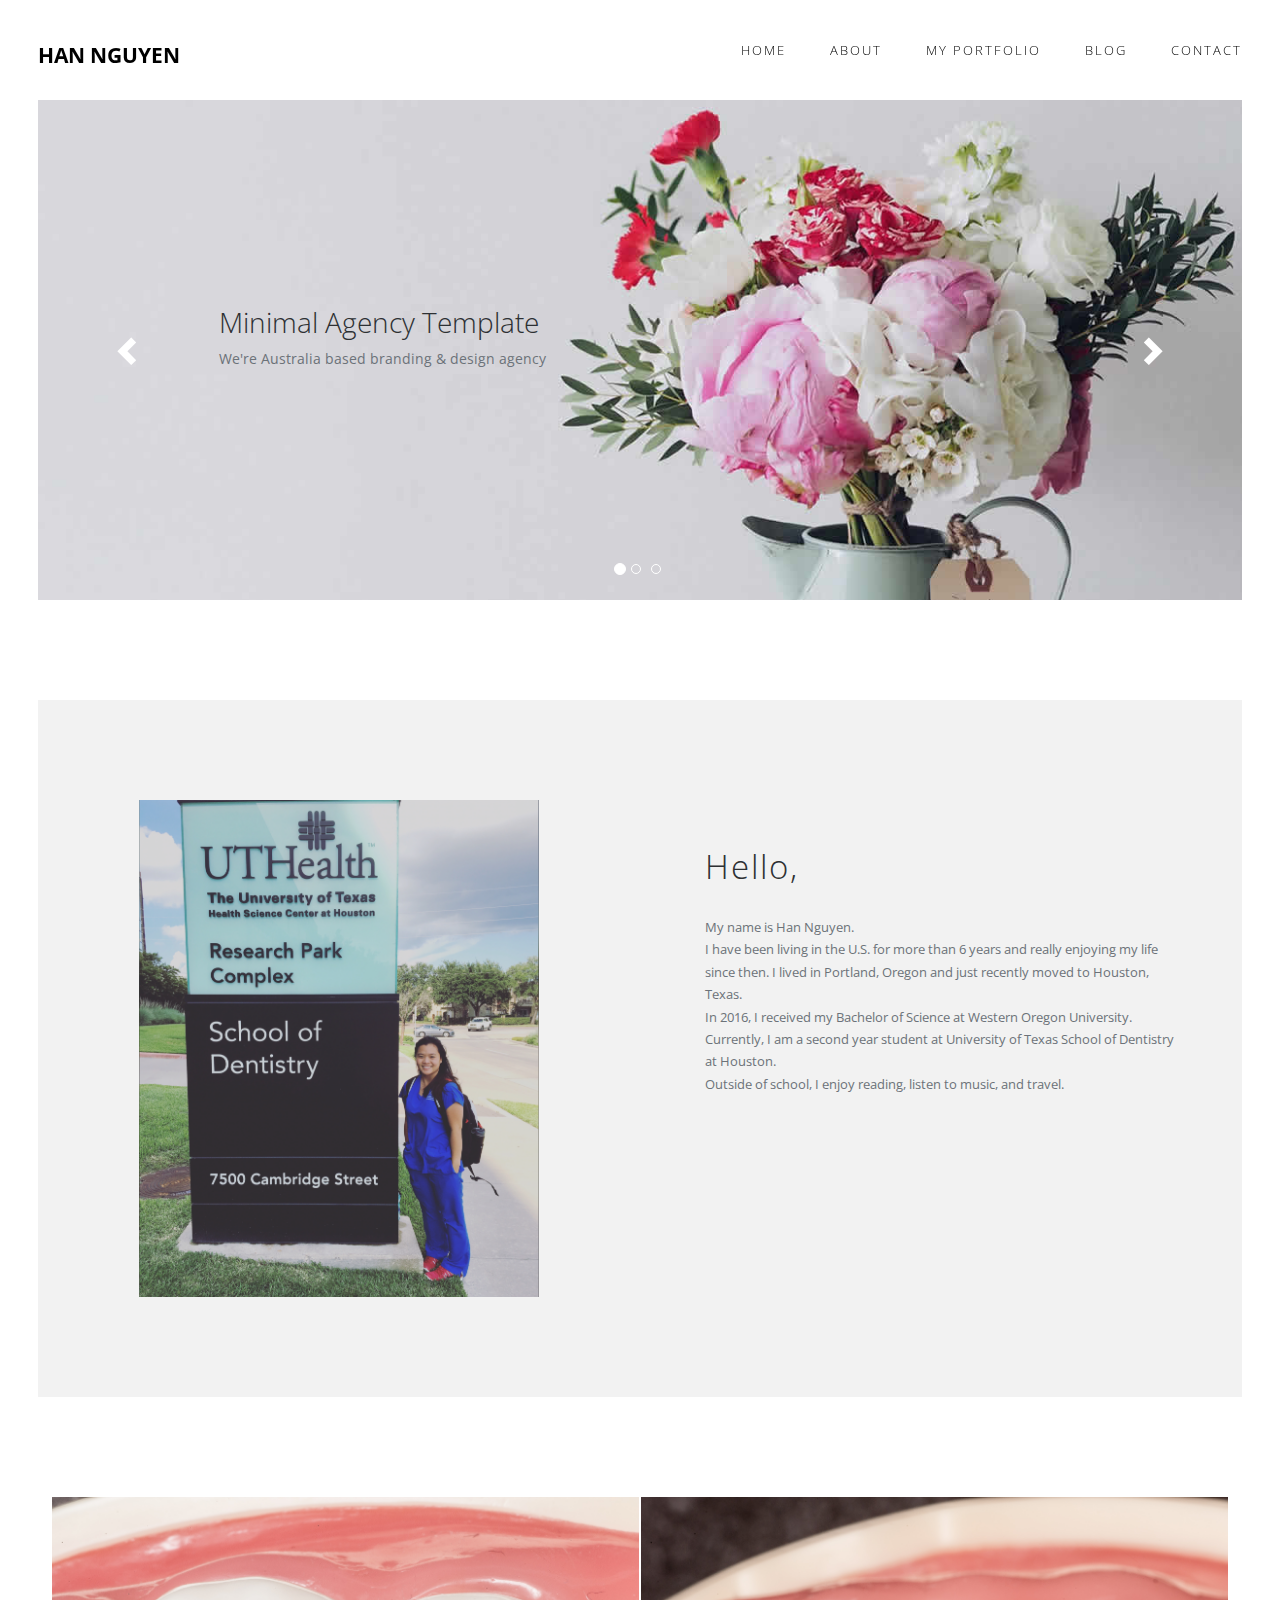
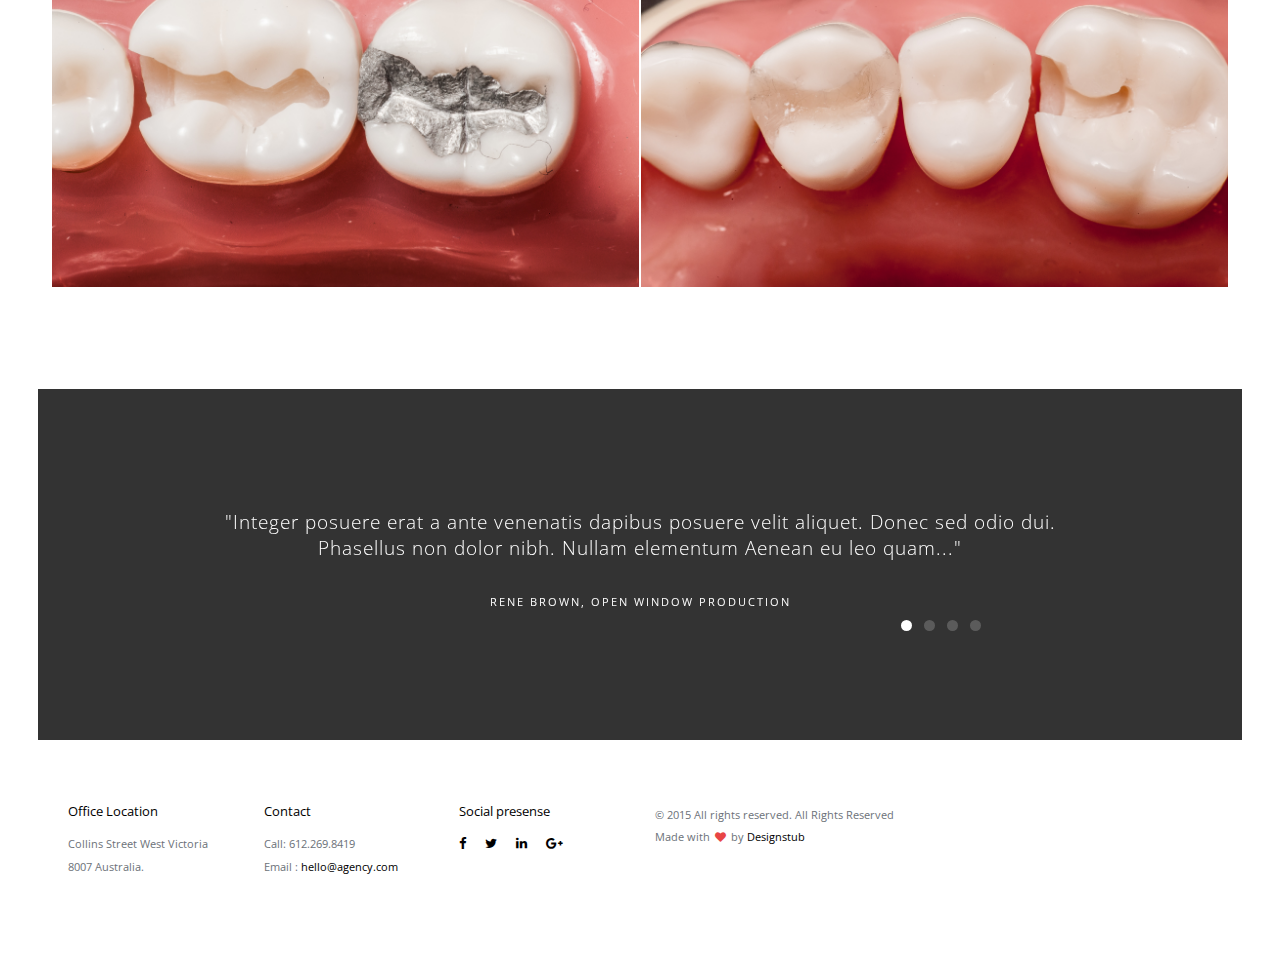
==== commit 65f30055: "Change to blog" ====
--- a/index.html
+++ b/index.html
@@ -39,7 +39,7 @@
               <a href="#portfolio">My Portfolio</a>
             </li>
             <li>
-              <a href="#testimonials">Testimonials</a>
+              <a href="#testimonials">Blog</a>
             </li>
             <li>
               <a href="#contact">Contact</a>
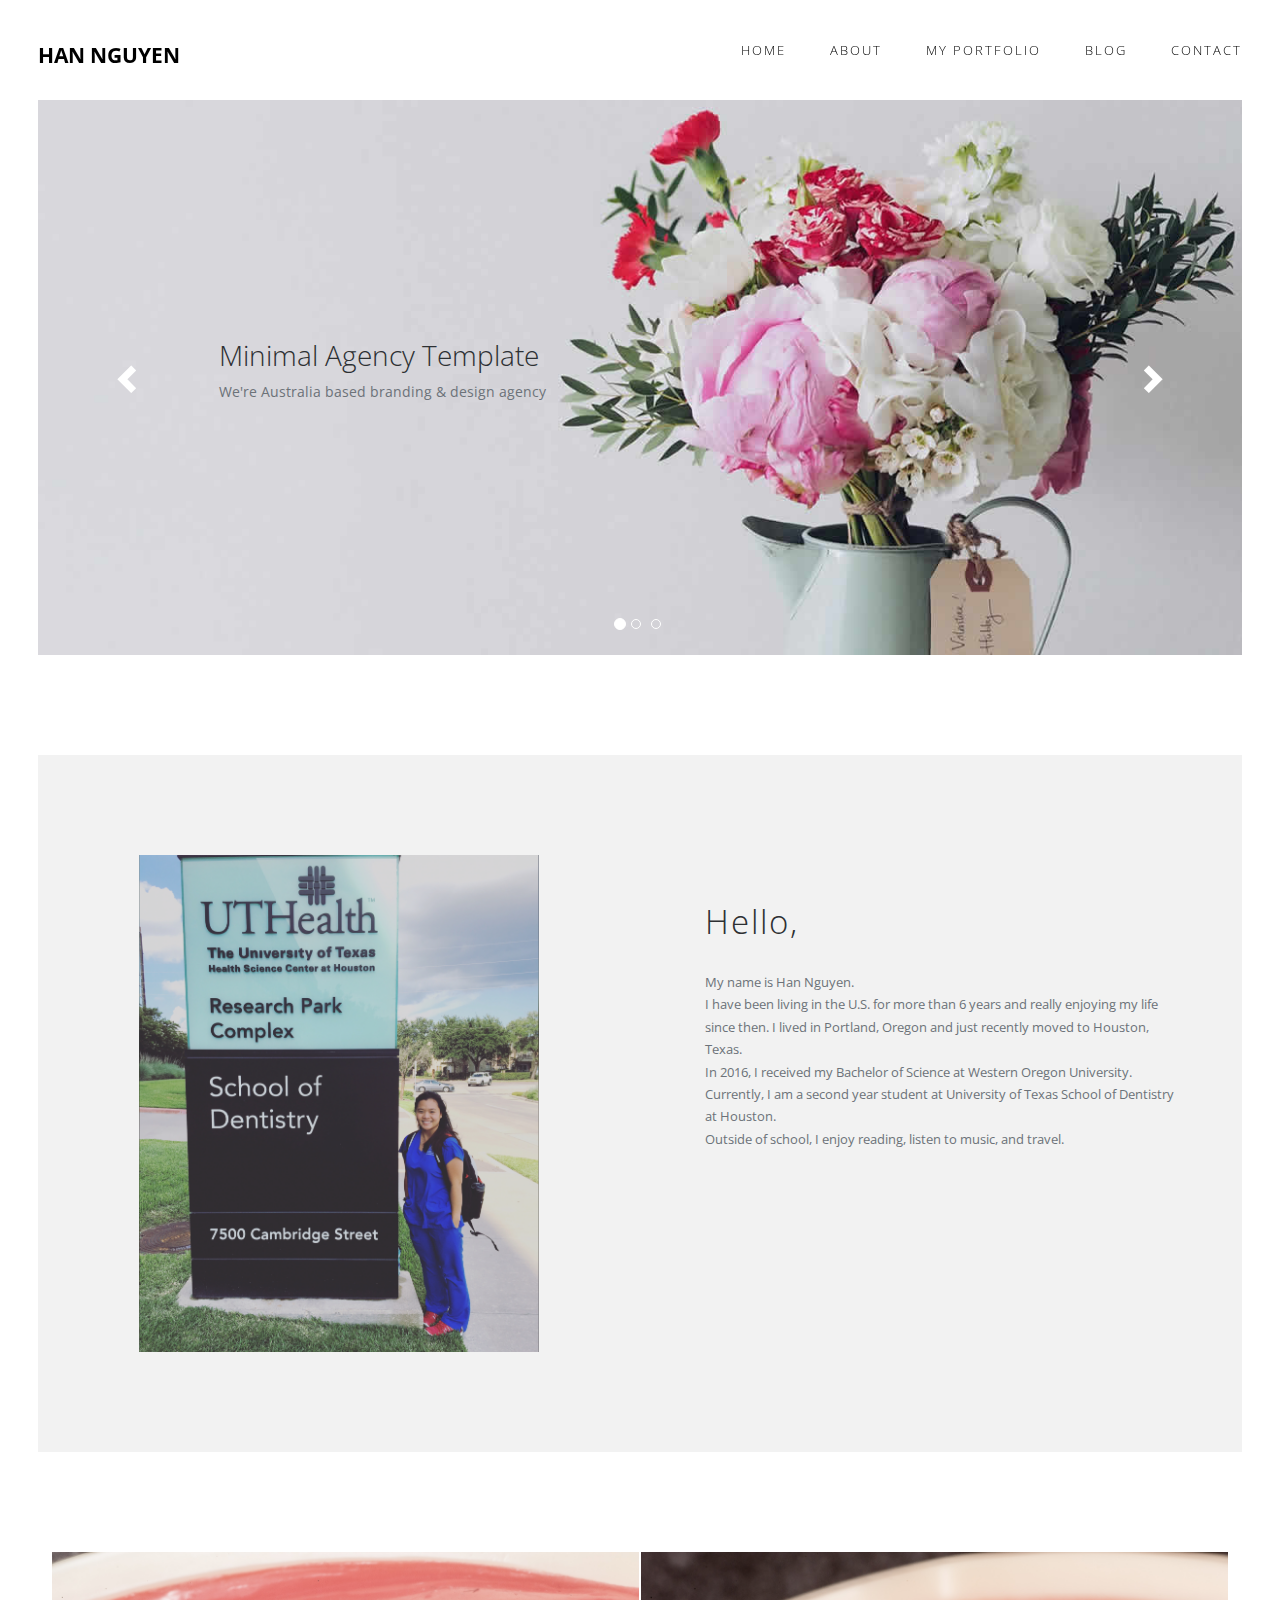
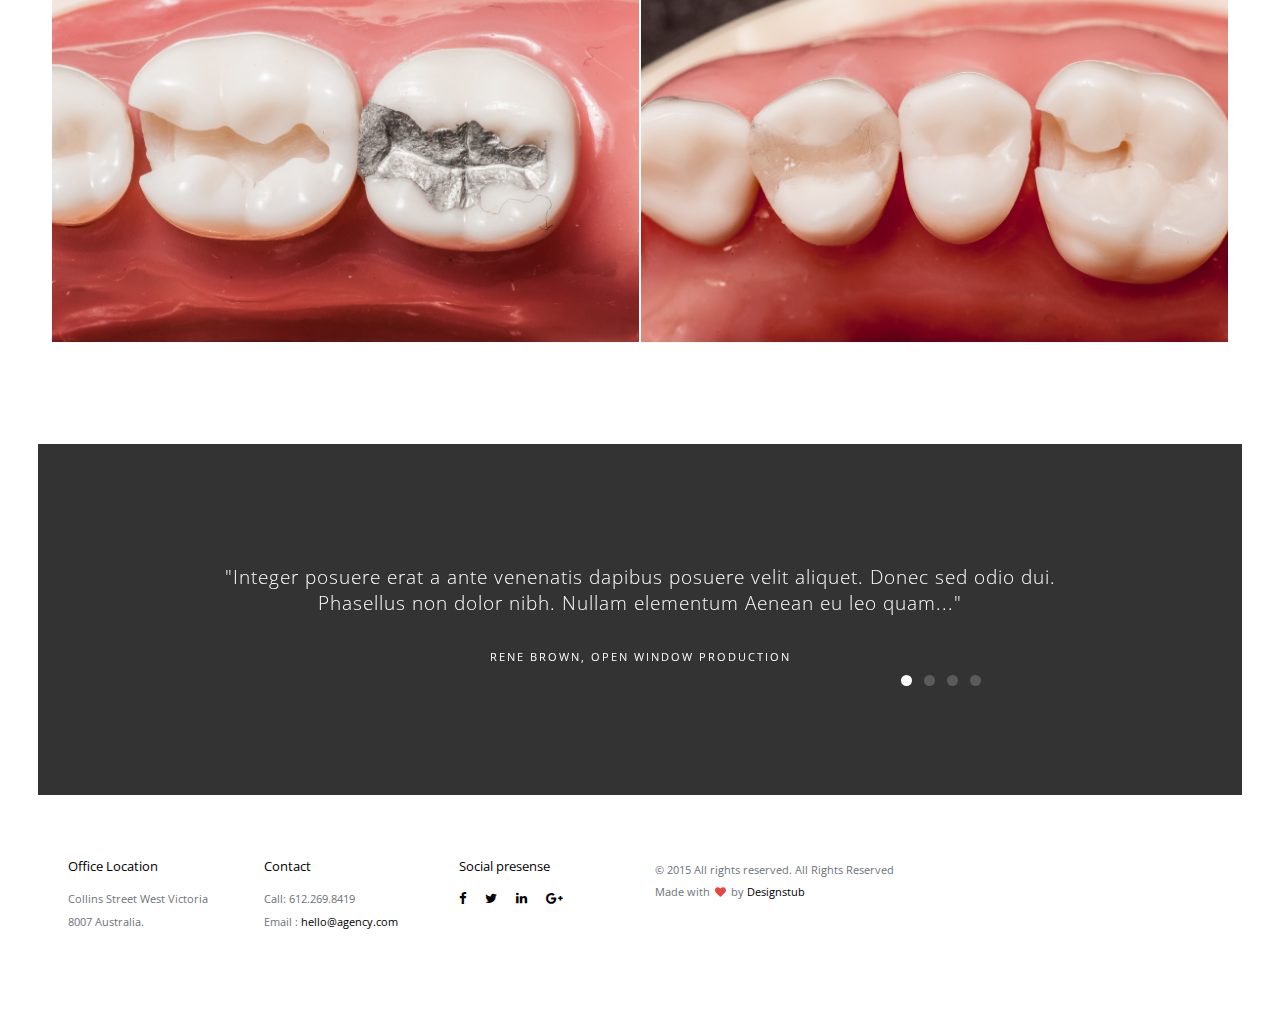
==== commit c070d4a3: "Change pictures" ====
--- a/index.html
+++ b/index.html
@@ -10,7 +10,7 @@
   <meta charset="utf-8">
   <meta name="description" content="">
   <meta name="viewport" content="width=device-width, initial-scale=1">
-  <title>Auro - Elegant, Minimal, Creative Bootstrap Template </title>
+  <title> Han Nguyen's Home </title>
   <link rel="stylesheet" href="css/bootstrap.min.css">
   <link rel="stylesheet" href="css/flexslider.css">
   <link rel="stylesheet" href="css/main.css">
@@ -80,7 +80,7 @@
           </div> -->
         </div>
         <div class="item">
-          <img src="images/slider/november.png" alt="NOVEMBER">
+          <img src="images/slider/nov-17-welcome-november-cal-1920x1080-2.png" alt="NOVEMBER">
           <!-- <div class="carousel-caption">
               <h3>Han Nguyen</h3>
               <p>Student of UTSD</p>
--- a/css/main.css
+++ b/css/main.css
@@ -296,7 +296,7 @@
 
 .carousel {
 	width: 94%;
-	height: 500px;
+	height: 555px;
 	margin: auto;
 }
 .item, .active, .carousel-inner {
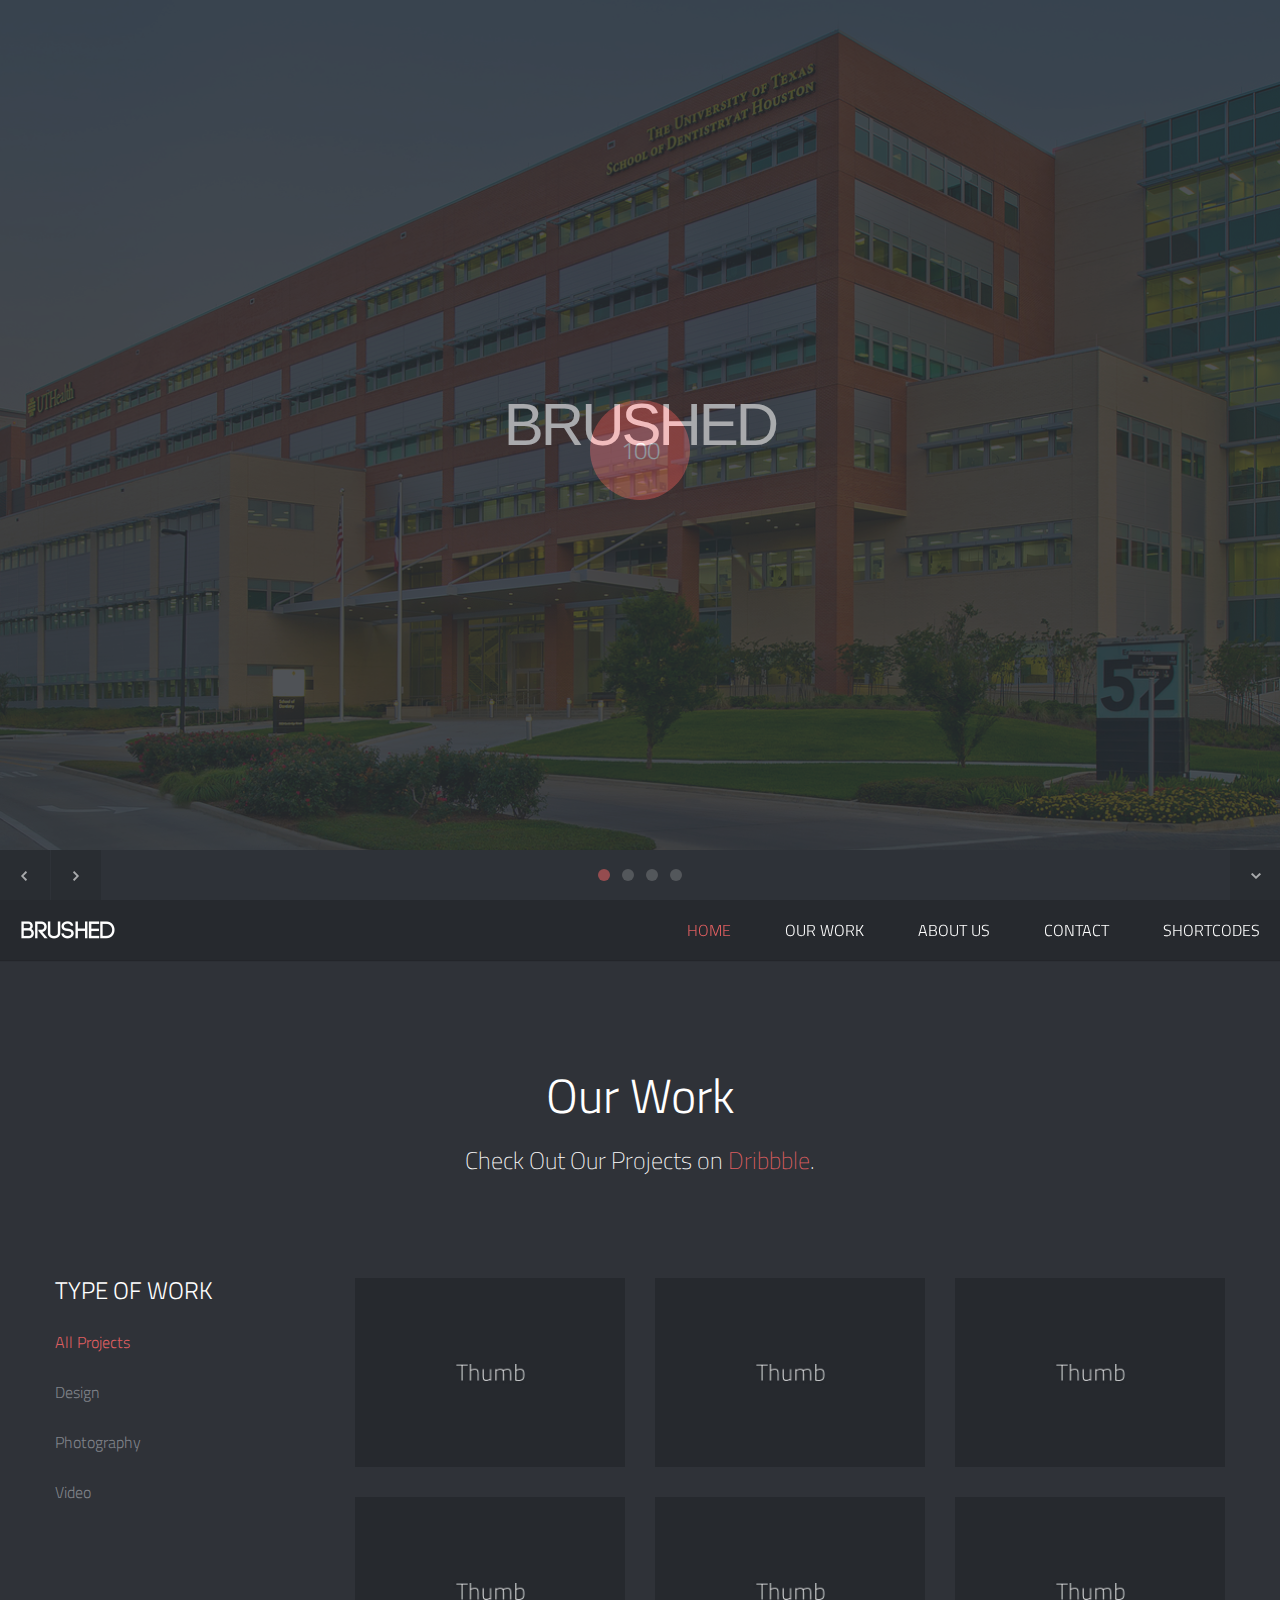
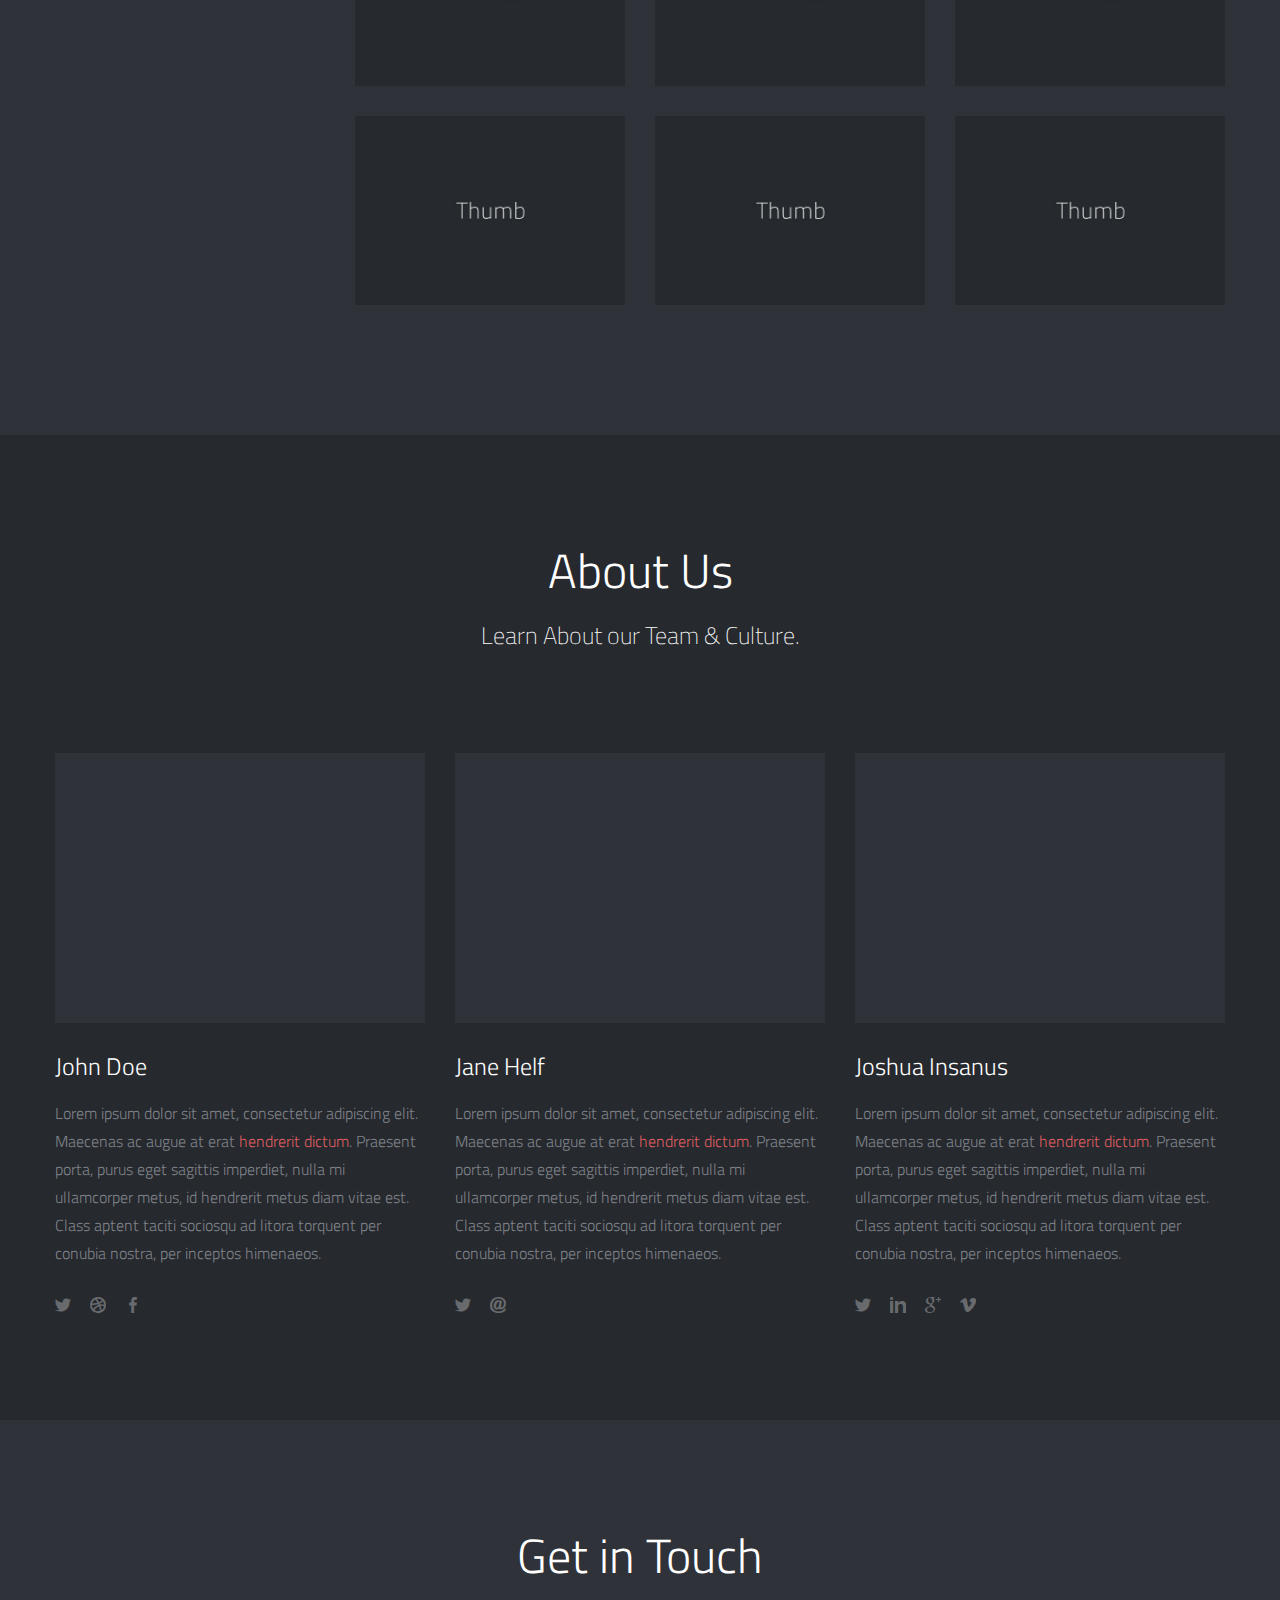
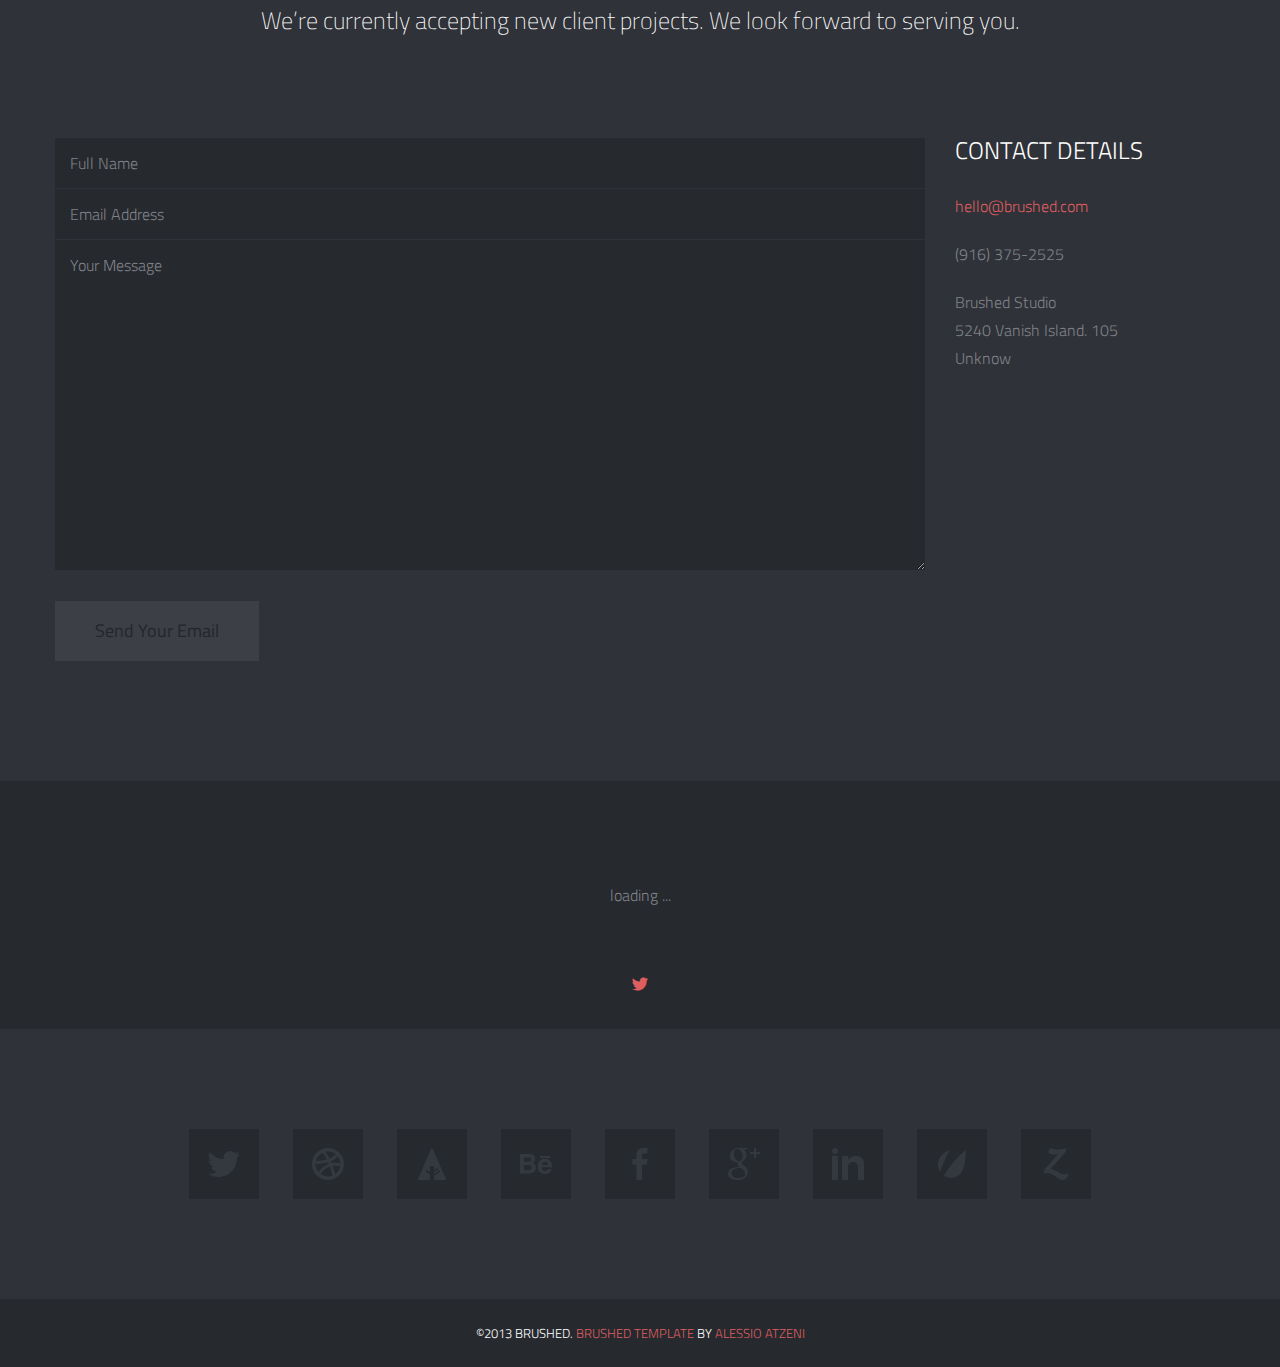
==== commit 54446a0f: "update responsive template" ====
--- a/index.html
+++ b/index.html
@@ -1,302 +1,511 @@
-<!doctype html>
-<!--[if lt IE 7]>      <html class="no-js lt-ie9 lt-ie8 lt-ie7" lang=""> <![endif]-->
-<!--[if IE 7]>         <html class="no-js lt-ie9 lt-ie8" lang=""> <![endif]-->
-<!--[if IE 8]>         <html class="no-js lt-ie9" lang=""> <![endif]-->
-<!--[if gt IE 8]><!-->
-<html class="no-js" lang="">
-<!--<![endif]-->
-
-<head>
-  <meta charset="utf-8">
-  <meta name="description" content="">
-  <meta name="viewport" content="width=device-width, initial-scale=1">
-  <title> Han Nguyen's Home </title>
-  <link rel="stylesheet" href="css/bootstrap.min.css">
-  <link rel="stylesheet" href="css/flexslider.css">
-  <link rel="stylesheet" href="css/main.css">
-  <link rel="stylesheet" href="css/responsive.css">
-  <link rel="stylesheet" href="css/animate.min.css">
-  <link rel="stylesheet" href="https://maxcdn.bootstrapcdn.com/font-awesome/4.4.0/css/font-awesome.min.css">
-</head>
-
-<body>
-
-  <!-- Header Section -->
-  <section class="tophead" role="tophead">
-    <!-- Navigation Section -->
-    <header id="header">
-      <div class="header-content clearfix">
-        <a class="logo" href="#">HAN NGUYEN</a>
-        <nav class="navigation" role="navigation">
-          <ul class="primary-nav">
-            <li>
-              <a href="#header-slider">Home</a>
-            </li>
-            <li>
-              <a href="#services">About</a>
-            </li>
-            <li>
-              <a href="#portfolio">My Portfolio</a>
-            </li>
-            <li>
-              <a href="#testimonials">Blog</a>
-            </li>
-            <li>
-              <a href="#contact">Contact</a>
-            </li>
-          </ul>
-        </nav>
-        <a href="#" class="nav-toggle">Menu
-          <span></span>
-        </a>
-      </div>
-    </header>
-    <!-- Navigation Section -->
-  </section>
-  <!-- Header Section -->
-  <!-- Slider Section -->
-  <section id="header-slider" class="section">
-    <div id="myCarousel" class="carousel slide" data-ride="carousel">
-      <!-- Indicators -->
-      <ol class="carousel-indicators">
-        <li data-target="#myCarousel" data-slide-to="0" class="active"></li>
-        <li data-target="#myCarousel" data-slide-to="1"></li>
-        <li data-target="#myCarousel" data-slide-to="2"></li>
-      </ol>
-      <!-- Wrapper for slides -->
-      <div class="carousel-inner" role="listbox">
-        <div class="item active">
-          <img src="images/slider/quote.jpg" alt="QUOTE">
-          <div class="carousel-caption-left">
-            <h3>Minimal Agency Template</h3>
-            <p>We're Australia based branding & design agency</p>
-          </div>
-        </div>
-        <div class="item">
-          <img src="images/slider/GLP_UT-DENTAL_051712-895.jpg" alt="UTSD">
-          <!-- <div class="carousel-caption">
-            <h3>Minimal Agency Template</h3>
-            <p>We're Australia based branding & design agency</p>
-          </div> -->
-        </div>
-        <div class="item">
-          <img src="images/slider/nov-17-welcome-november-cal-1920x1080-2.png" alt="NOVEMBER">
-          <!-- <div class="carousel-caption">
-              <h3>Han Nguyen</h3>
-              <p>Student of UTSD</p>
-            </div> -->
-        </div>
-      </div>
-      <!-- Controls -->
-      <a class="left carousel-control" href="#myCarousel" role="button" data-slide="prev">
-        <span class="glyphicon glyphicon-chevron-left" aria-hidden="true"></span>
-        <span class="sr-only">Previous</span>
-      </a>
-      <a class="right carousel-control" href="#myCarousel" role="button" data-slide="next">
-        <span class="glyphicon glyphicon-chevron-right" aria-hidden="true"></span>
-        <span class="sr-only">Next</span>
-      </a>
-    </div>
-  </section>
-  <!-- Slider Section -->
-  <!-- Service Section -->
-  <section id="services" class="section services">
-    <div class="container-fluid">
-      <div class="row">
-        <div class="col-md-6 col-sm-6 center">
-          <img class="profile-image" src="images/personal/IMG_2002.JPG" />
-        </div>
-        <div class="col-md-6 col-sm-6">
-          <div class="services-content">
-            <h4>Hello,</h4>
-            <p>My name is Han Nguyen.
-              <br/> I have been living in the U.S. for more than 6 years and really enjoying my life since then. I lived in Portland,
-              Oregon and just recently moved to Houston, Texas.
-              <br /> In 2016, I received my Bachelor of Science at Western Oregon University. Currently, I am a second year student
-              at University of Texas School of Dentistry at Houston.
-              <br /> Outside of school, I enjoy reading, listen to music, and travel.</p>
-          </div>
-        </div>
-      </div>
-    </div>
-  </section>
-  <!-- Service Section -->
-
-  <!-- portfolio grid section -->
-  <section id="portfolio" class="section portfolio">
-    <div class="container-fluid">
-      <div class="row">
-        <div class="col-sm-6 portfolio-item">
-          <a href="work-details.html" class="portfolio-link">
-            <div class="caption">
-              <div class="caption-content">
-                <h3>The Shape of Design</h3>
-                <h4>Branding/Graphic</h4>
-              </div>
-            </div>
-            <img src="images/portfolio/070.jpg" class="img-responsive" alt=""> </a>
-        </div>
-        <div class="col-sm-6 portfolio-item">
-          <a href="work-details.html" class="portfolio-link">
-            <div class="caption">
-              <div class="caption-content">
-                <h3>czarna kawka</h3>
-                <h4>Branding</h4>
-              </div>
-            </div>
-            <img src="images/portfolio/070_Occlusal.jpg" class="img-responsive" alt=""> </a>
-        </div>
-        <!-- <div class="col-sm-6 portfolio-item">
-          <a href="work-details.html" class="portfolio-link">
-            <div class="caption">
-              <div class="caption-content">
-                <h3>czarna kawka</h3>
-                <h4>Branding</h4>
-              </div>
-            </div>
-            <img src="images/portfolio/work-3.jpg" class="img-responsive" alt=""> </a>
-        </div>
-        <div class="col-sm-6 portfolio-item">
-          <a href="work-details.html" class="portfolio-link">
-            <div class="caption">
-              <div class="caption-content">
-                <h3>czarna kawka</h3>
-                <h4>Branding</h4>
-              </div>
-            </div>
-            <img src="images/portfolio/work-4.jpg" class="img-responsive" alt=""> </a>
-        </div>
-        <div class="col-sm-6 portfolio-item">
-          <a href="work-details.html" class="portfolio-link">
-            <div class="caption">
-              <div class="caption-content">
-                <h3>czarna kawka</h3>
-                <h4>Branding</h4>
-              </div>
-            </div>
-            <img src="images/portfolio/work-5.jpg" class="img-responsive" alt=""> </a>
-        </div>
-        <div class="col-sm-6 portfolio-item">
-          <a href="work-details.html" class="portfolio-link">
-            <div class="caption">
-              <div class="caption-content">
-                <h3>czarna kawka</h3>
-                <h4>Branding</h4>
-              </div>
-            </div>
-            <img src="images/portfolio/work-6.jpg" class="img-responsive" alt=""> </a>
-        </div>
-      </div>
-    </div> -->
-  </section>
-  <!-- portfolio grid section -->
-
-  <!-- Testimonials section -->
-  <section id="testimonials" class="section testimonials no-padding">
-    <div class="container-fluid">
-      <div class="row no-gutter">
-        <div class="flexslider">
-          <ul class="slides">
-            <li>
-              <div class="col-md-12">
-                <blockquote>
-                  <h1>"Integer posuere erat a ante venenatis dapibus posuere velit aliquet. Donec sed odio dui. Phasellus non
-                    dolor nibh. Nullam elementum Aenean eu leo quam..." </h1>
-                  <p>Rene Brown, Open Window production</p>
-                </blockquote>
-              </div>
-            </li>
-            <li>
-              <div class="col-md-12">
-                <blockquote>
-                  <h1>"Cras dictum tellus dui, vitae sollicitudin ipsum. Phasellus non dolor nibh. Nullam elementum tellus pretium
-                    feugiat shasellus non dolor nibh. Nullam elementum tellus pretium feugiat." </h1>
-                  <p>Brain Rice, Lexix Private Limited.</p>
-                </blockquote>
-              </div>
-            </li>
-            <li>
-              <div class="col-md-12">
-                <blockquote>
-                  <h1>"Cras mattis consectetur purus sit amet fermentum. Donec sed odio dui. Aenean lacinia bibendum nulla sed
-                    consectetur...." </h1>
-                  <p>Andi Simond, Global Corporate Inc</p>
-                </blockquote>
-              </div>
-            </li>
-            <li>
-              <div class="col-md-12">
-                <blockquote>
-                  <h1>"Lorem ipsum dolor sit amet, consectetur adipiscing elitPhasellus non dolor nibh. Nullam elementum tellus
-                    pretium feugiat. Cras dictum tellus dui sollcitudin." </h1>
-                  <p>Kristy Gabbor, Martix Media</p>
-                </blockquote>
-              </div>
-            </li>
-          </ul>
-        </div>
-      </div>
-    </div>
-  </section>
-  <!-- Testimonials section -->
-
-  <!-- footer section -->
-  <footer id="contact" class="footer">
-    <div class="container-fluid">
-      <div class="col-md-2 left">
-        <h4>Office Location</h4>
-        <p> Collins Street West Victoria 8007 Australia.</p>
-      </div>
-      <div class="col-md-2 left">
-        <h4>Contact</h4>
-        <p> Call: 612.269.8419
-          <br> Email :
-          <a href="mailto:hello@agency.com"> hello@agency.com </a>
-        </p>
-      </div>
-      <div class="col-md-2 left">
-        <h4>Social presense</h4>
-        <ul class="footer-share">
-          <li>
-            <a href="#">
-              <i class="fa fa-facebook"></i>
-            </a>
-          </li>
-          <li>
-            <a href="#">
-              <i class="fa fa-twitter"></i>
-            </a>
-          </li>
-          <li>
-            <a href="#">
-              <i class="fa fa-linkedin"></i>
-            </a>
-          </li>
-          <li>
-            <a href="#">
-              <i class="fa fa-google-plus"></i>
-            </a>
-          </li>
-        </ul>
-      </div>
-      <div class="col-md-6 right">
-        <p>© 2015 All rights reserved. All Rights Reserved
-          <br> Made with
-          <i class="fa fa-heart pulse"></i> by
-          <a href="http://www.designstub.com/">Designstub</a>
-        </p>
-      </div>
-    </div>
-  </footer>
-  <!-- footer section -->
-
-  <!-- JS FILES -->
-  <script src="https://ajax.googleapis.com/ajax/libs/jquery/1.11.3/jquery.min.js"></script>
-  <script src="js/bootstrap.min.js"></script>
-  <script src="js/jquery.flexslider-min.js"></script>
-  <script src="js/retina.min.js"></script>
-  <script src="js/modernizr.js"></script>
-  <script src="js/main.js"></script>
-</body>
-
+<!DOCTYPE html>
+<!--[if lt IE 7]><html class="no-js lt-ie9 lt-ie8 lt-ie7" lang="en"> <![endif]-->
+<!--[if (IE 7)&!(IEMobile)]><html class="no-js lt-ie9 lt-ie8" lang="en"><![endif]-->
+<!--[if (IE 8)&!(IEMobile)]><html class="no-js lt-ie9" lang="en"><![endif]-->
+<!--[if (IE 9)]><html class="no-js ie9" lang="en"><![endif]-->
+<!--[if gt IE 8]><!--> <html lang="en-US"> <!--<![endif]-->
+<head>
+
+<!-- Meta Tags -->
+<meta http-equiv="Content-Type" content="text/html; charset=UTF-8" />
+
+<title>Brushed | Responsive One Page Template</title>   
+
+<meta name="description" content="Insert Your Site Description" /> 
+
+<!-- Mobile Specifics -->
+<meta name="viewport" content="width=device-width, initial-scale=1.0">
+<meta name="HandheldFriendly" content="true"/>
+<meta name="MobileOptimized" content="320"/>   
+
+<!-- Mobile Internet Explorer ClearType Technology -->
+<!--[if IEMobile]>  <meta http-equiv="cleartype" content="on">  <![endif]-->
+
+<!-- Bootstrap -->
+<link href="_include/css/bootstrap.min.css" rel="stylesheet">
+
+<!-- Main Style -->
+<link href="_include/css/main.css" rel="stylesheet">
+
+<!-- Supersized -->
+<link href="_include/css/supersized.css" rel="stylesheet">
+<link href="_include/css/supersized.shutter.css" rel="stylesheet">
+
+<!-- FancyBox -->
+<link href="_include/css/fancybox/jquery.fancybox.css" rel="stylesheet">
+
+<!-- Font Icons -->
+<link href="_include/css/fonts.css" rel="stylesheet">
+
+<!-- Shortcodes -->
+<link href="_include/css/shortcodes.css" rel="stylesheet">
+
+<!-- Responsive -->
+<link href="_include/css/bootstrap-responsive.min.css" rel="stylesheet">
+<link href="_include/css/responsive.css" rel="stylesheet">
+
+<!-- Supersized -->
+<link href="_include/css/supersized.css" rel="stylesheet">
+<link href="_include/css/supersized.shutter.css" rel="stylesheet">
+
+<!-- Google Font -->
+<link href='http://fonts.googleapis.com/css?family=Titillium+Web:400,200,200italic,300,300italic,400italic,600,600italic,700,700italic,900' rel='stylesheet' type='text/css'>
+
+<!-- Fav Icon -->
+<link rel="shortcut icon" href="#">
+
+<link rel="apple-touch-icon" href="#">
+<link rel="apple-touch-icon" sizes="114x114" href="#">
+<link rel="apple-touch-icon" sizes="72x72" href="#">
+<link rel="apple-touch-icon" sizes="144x144" href="#">
+
+<!-- Modernizr -->
+<script src="_include/js/modernizr.js"></script>
+
+<!-- Analytics -->
+<script type="text/javascript">
+
+  var _gaq = _gaq || [];
+  _gaq.push(['_setAccount', 'Insert Your Code']);
+  _gaq.push(['_trackPageview']);
+
+  (function() {
+    var ga = document.createElement('script'); ga.type = 'text/javascript'; ga.async = true;
+    ga.src = ('https:' == document.location.protocol ? 'https://ssl' : 'http://www') + '.google-analytics.com/ga.js';
+    var s = document.getElementsByTagName('script')[0]; s.parentNode.insertBefore(ga, s);
+  })();
+
+</script>
+<!-- End Analytics -->
+
+</head>
+
+
+<body>
+
+<!-- This section is for Splash Screen -->
+<div class="ole">
+<section id="jSplash">
+	<div id="circle"></div>
+</section>
+</div>
+<!-- End of Splash Screen -->
+
+<!-- Homepage Slider -->
+<div id="home-slider">	
+    <div class="overlay"></div>
+
+    <div class="slider-text">
+    	<div id="slidecaption"></div>
+    </div>   
+	
+	<div class="control-nav">
+        <a id="prevslide" class="load-item"><i class="font-icon-arrow-simple-left"></i></a>
+        <a id="nextslide" class="load-item"><i class="font-icon-arrow-simple-right"></i></a>
+        <ul id="slide-list"></ul>
+        
+        <a id="nextsection" href="#work"><i class="font-icon-arrow-simple-down"></i></a>
+    </div>
+</div>
+<!-- End Homepage Slider -->
+
+<!-- Header -->
+<header>
+    <div class="sticky-nav">
+    	<a id="mobile-nav" class="menu-nav" href="#menu-nav"></a>
+        
+        <div id="logo">
+        	<a id="goUp" href="#home-slider" title="Brushed | Responsive One Page Template">Brushed Template</a>
+        </div>
+        
+        <nav id="menu">
+        	<ul id="menu-nav">
+            	<li class="current"><a href="#home-slider">Home</a></li>
+                <li><a href="#work">Our Work</a></li>
+                <li><a href="#about">About Us</a></li>
+                <li><a href="#contact">Contact</a></li>
+				<li><a href="shortcodes.html" class="external">Shortcodes</a></li>
+            </ul>
+        </nav>
+        
+    </div>
+</header>
+<!-- End Header -->
+
+<!-- Our Work Section -->
+<div id="work" class="page">
+	<div class="container">
+    	<!-- Title Page -->
+        <div class="row">
+            <div class="span12">
+                <div class="title-page">
+                    <h2 class="title">Our Work</h2>
+                    <h3 class="title-description">Check Out Our Projects on <a href="#">Dribbble</a>.</h3>
+                </div>
+            </div>
+        </div>
+        <!-- End Title Page -->
+        
+        <!-- Portfolio Projects -->
+        <div class="row">
+        	<div class="span3">
+            	<!-- Filter -->
+                <nav id="options" class="work-nav">
+                    <ul id="filters" class="option-set" data-option-key="filter">
+                    	<li class="type-work">Type of Work</li>
+                        <li><a href="#filter" data-option-value="*" class="selected">All Projects</a></li>
+                        <li><a href="#filter" data-option-value=".design">Design</a></li>
+                        <li><a href="#filter" data-option-value=".photography">Photography</a></li>
+                        <li><a href="#filter" data-option-value=".video">Video</a></li>
+                    </ul>
+                </nav>
+                <!-- End Filter -->
+            </div>
+            
+            <div class="span9">
+            	<div class="row">
+                	<section id="projects">
+                    	<ul id="thumbs">
+                        
+							<!-- Item Project and Filter Name -->
+                        	<li class="item-thumbs span3 design">
+                            	<!-- Fancybox - Gallery Enabled - Title - Full Image -->
+                            	<a class="hover-wrap fancybox" data-fancybox-group="gallery" title="The City" href="_include/img/work/full/image-01-full.jpg">
+                                	<span class="overlay-img"></span>
+                                    <span class="overlay-img-thumb font-icon-plus"></span>
+                                </a>
+                                <!-- Thumb Image and Description -->
+                                <img src="_include/img/work/thumbs/image-01.jpg" alt="Lorem ipsum dolor sit amet, consectetur adipiscing elit. Phasellus quis elementum odio. Curabitur pellentesque, dolor vel pharetra mollis.">
+                            </li>
+                        	<!-- End Item Project -->
+                            
+							<!-- Item Project and Filter Name -->
+                        	<li class="item-thumbs span3 design">
+                            	<!-- Fancybox - Gallery Enabled - Title - Full Image -->
+                            	<a class="hover-wrap fancybox" data-fancybox-group="gallery" title="The Office" href="_include/img/work/full/image-02-full.jpg">
+                                	<span class="overlay-img"></span>
+                                    <span class="overlay-img-thumb font-icon-plus"></span>
+                                </a>
+                                <!-- Thumb Image and Description -->
+                                <img src="_include/img/work/thumbs/image-02.jpg" alt="Lorem ipsum dolor sit amet, consectetur adipiscing elit. Phasellus quis elementum odio. Curabitur pellentesque, dolor vel pharetra mollis.">
+                            </li>
+                        	<!-- End Item Project -->
+                            
+							<!-- Item Project and Filter Name -->
+                        	<li class="item-thumbs span3 photography">
+                            	<!-- Fancybox - Gallery Enabled - Title - Full Image -->
+                            	<a class="hover-wrap fancybox" data-fancybox-group="gallery" title="The Mountains" href="_include/img/work/full/image-03-full.jpg">
+                                	<span class="overlay-img"></span>
+                                    <span class="overlay-img-thumb font-icon-plus"></span>
+                                </a>
+                                <!-- Thumb Image and Description -->
+                                <img src="_include/img/work/thumbs/image-03.jpg" alt="Lorem ipsum dolor sit amet, consectetur adipiscing elit. Phasellus quis elementum odio. Curabitur pellentesque, dolor vel pharetra mollis.">
+                            </li>
+                        	<!-- End Item Project -->
+                            
+							<!-- Item Project and Filter Name -->
+                        	<li class="item-thumbs span3 video">
+                            	<!-- Fancybox Media - Gallery Enabled - Title - Link to Video -->
+                            	<a class="hover-wrap fancybox-media" data-fancybox-group="video" title="Video Content From Vimeo" href="http://vimeo.com/51460511">
+                                	<span class="overlay-img"></span>
+                                    <span class="overlay-img-thumb font-icon-plus"></span>
+                                </a>
+                                <!-- Thumb Image and Description -->
+                                <img src="_include/img/work/thumbs/image-08.jpg" alt="Video">
+                            </li>
+                        	<!-- End Item Project -->
+                            
+							<!-- Item Project and Filter Name -->
+                        	<li class="item-thumbs span3 photography">
+                            	<!-- Fancybox - Gallery Enabled - Title - Full Image -->
+                            	<a class="hover-wrap fancybox" data-fancybox-group="gallery" title="The Sea" href="_include/img/work/full/image-04-full.jpg">
+                                	<span class="overlay-img"></span>
+                                    <span class="overlay-img-thumb font-icon-plus"></span>
+                                </a>
+                                <!-- Thumb Image and Description -->
+                                <img src="_include/img/work/thumbs/image-04.jpg" alt="Lorem ipsum dolor sit amet, consectetur adipiscing elit. Phasellus quis elementum odio. Curabitur pellentesque, dolor vel pharetra mollis.">
+                            </li>
+                        	<!-- End Item Project -->
+                            
+							<!-- Item Project and Filter Name -->
+                        	<li class="item-thumbs span3 photography">
+                            	<!-- Fancybox - Gallery Enabled - Title - Full Image -->
+                            	<a class="hover-wrap fancybox" data-fancybox-group="gallery" title="Clouds" href="_include/img/work/full/image-05-full.jpg">
+                                	<span class="overlay-img"></span>
+                                    <span class="overlay-img-thumb font-icon-plus"></span>
+                                </a>
+                                <!-- Thumb Image and Description -->
+                                <img src="_include/img/work/thumbs/image-05.jpg" alt="Lorem ipsum dolor sit amet, consectetur adipiscing elit. Phasellus quis elementum odio. Curabitur pellentesque, dolor vel pharetra mollis.">
+                            </li>
+                        	<!-- End Item Project -->
+                            
+							<!-- Item Project and Filter Name -->
+                        	<li class="item-thumbs span3 video">
+                            	<!-- Fancybox Media - Gallery Enabled - Title - Link to Video -->
+                            	<a class="hover-wrap fancybox-media" data-fancybox-group="video" title="Video Content From Vimeo" href="http://vimeo.com/50834315">
+                                	<span class="overlay-img"></span>
+                                    <span class="overlay-img-thumb font-icon-plus"></span>
+                                </a>
+                                <!-- Thumb Image and Description -->
+                                <img src="_include/img/work/thumbs/image-09.jpg" alt="Video">
+                            </li>
+                        	<!-- End Item Project -->
+                            
+							<!-- Item Project and Filter Name -->
+                        	<li class="item-thumbs span3 design">
+                            	<!-- Fancybox - Gallery Enabled - Title - Full Image -->
+                            	<a class="hover-wrap fancybox" data-fancybox-group="gallery" title="The Dark" href="_include/img/work/full/image-06-full.jpg">
+                                	<span class="overlay-img"></span>
+                                    <span class="overlay-img-thumb font-icon-plus"></span>
+                                </a>
+                                <!-- Thumb Image and Description -->
+                                <img src="_include/img/work/thumbs/image-06.jpg" alt="Lorem ipsum dolor sit amet, consectetur adipiscing elit. Phasellus quis elementum odio. Curabitur pellentesque, dolor vel pharetra mollis.">
+                            </li>
+                        	<!-- End Item Project -->
+                            
+							<!-- Item Project and Filter Name -->
+                        	<li class="item-thumbs span3 design">
+                            	<!-- Fancybox - Gallery Enabled - Title - Full Image -->
+                            	<a class="hover-wrap fancybox" data-fancybox-group="gallery" title="The Beach" href="_include/img/work/full/image-07-full.jpg">
+                                	<span class="overlay-img"></span>
+                                    <span class="overlay-img-thumb font-icon-plus"></span>
+                                </a>
+                                <!-- Thumb Image and Description -->
+                                <img src="_include/img/work/thumbs/image-07.jpg" alt="Lorem ipsum dolor sit amet, consectetur adipiscing elit. Phasellus quis elementum odio. Curabitur pellentesque, dolor vel pharetra mollis.">
+                            </li>
+                        	<!-- End Item Project -->
+                        </ul>
+                    </section>
+                    
+            	</div>
+            </div>
+        </div>
+        <!-- End Portfolio Projects -->
+    </div>
+</div>
+<!-- End Our Work Section -->
+
+<!-- About Section -->
+<div id="about" class="page-alternate">
+<div class="container">
+    <!-- Title Page -->
+    <div class="row">
+        <div class="span12">
+            <div class="title-page">
+                <h2 class="title">About Us</h2>
+                <h3 class="title-description">Learn About our Team &amp; Culture.</h3>
+            </div>
+        </div>
+    </div>
+    <!-- End Title Page -->
+    
+    <!-- People -->
+    <div class="row">
+    	
+        <!-- Start Profile -->
+    	<div class="span4 profile">
+        	<div class="image-wrap">
+                <div class="hover-wrap">
+                    <span class="overlay-img"></span>
+                    <span class="overlay-text-thumb">CTO/Founder</span>
+                </div>
+                <img src="_include/img/profile/profile-01.jpg" alt="John Doe">
+            </div>
+            <h3 class="profile-name">John Doe</h3>
+            <p class="profile-description">Lorem ipsum dolor sit amet, consectetur adipiscing elit. Maecenas ac augue at erat <a href="#">hendrerit dictum</a>. 
+            Praesent porta, purus eget sagittis imperdiet, nulla mi ullamcorper metus, id hendrerit metus diam vitae est. Class aptent taciti sociosqu ad litora torquent per conubia nostra, per inceptos himenaeos.</p>
+            	
+            <div class="social">
+            	<ul class="social-icons">
+                	<li><a href="#"><i class="font-icon-social-twitter"></i></a></li>
+                    <li><a href="#"><i class="font-icon-social-dribbble"></i></a></li>
+                    <li><a href="#"><i class="font-icon-social-facebook"></i></a></li>
+                </ul>
+            </div>
+        </div>
+        <!-- End Profile -->
+        
+        <!-- Start Profile -->
+    	<div class="span4 profile">
+        	<div class="image-wrap">
+                <div class="hover-wrap">
+                    <span class="overlay-img"></span>
+                    <span class="overlay-text-thumb">Creative Director</span>
+                </div>
+                <img src="_include/img/profile/profile-02.jpg" alt="Jane Helf">
+            </div>
+            <h3 class="profile-name">Jane Helf</h3>
+            <p class="profile-description">Lorem ipsum dolor sit amet, consectetur adipiscing elit. Maecenas ac augue at erat <a href="#">hendrerit dictum</a>. 
+            Praesent porta, purus eget sagittis imperdiet, nulla mi ullamcorper metus, id hendrerit metus diam vitae est. Class aptent taciti sociosqu ad litora torquent per conubia nostra, per inceptos himenaeos.</p>
+            	
+            <div class="social">
+            	<ul class="social-icons">
+                	<li><a href="#"><i class="font-icon-social-twitter"></i></a></li>
+                    <li><a href="#"><i class="font-icon-social-email"></i></a></li>
+                </ul>
+            </div>
+        </div>
+        <!-- End Profile -->
+        
+        <!-- Start Profile -->
+    	<div class="span4 profile">
+        	<div class="image-wrap">
+                <div class="hover-wrap">
+                    <span class="overlay-img"></span>
+                    <span class="overlay-text-thumb">Lead Designer</span>
+                </div>
+                <img src="_include/img/profile/profile-03.jpg" alt="Joshua Insanus">
+            </div>
+            <h3 class="profile-name">Joshua Insanus</h3>
+            <p class="profile-description">Lorem ipsum dolor sit amet, consectetur adipiscing elit. Maecenas ac augue at erat <a href="#">hendrerit dictum</a>. 
+            Praesent porta, purus eget sagittis imperdiet, nulla mi ullamcorper metus, id hendrerit metus diam vitae est. Class aptent taciti sociosqu ad litora torquent per conubia nostra, per inceptos himenaeos.</p>
+            	
+            <div class="social">
+            	<ul class="social-icons">
+                	<li><a href="#"><i class="font-icon-social-twitter"></i></a></li>
+                    <li><a href="#"><i class="font-icon-social-linkedin"></i></a></li>
+                    <li><a href="#"><i class="font-icon-social-google-plus"></i></a></li>
+                    <li><a href="#"><i class="font-icon-social-vimeo"></i></a></li>
+                </ul>
+            </div>
+        </div>
+        <!-- End Profile -->
+        
+    </div>
+    <!-- End People -->
+</div>
+</div>
+<!-- End About Section -->
+
+
+<!-- Contact Section -->
+<div id="contact" class="page">
+<div class="container">
+    <!-- Title Page -->
+    <div class="row">
+        <div class="span12">
+            <div class="title-page">
+                <h2 class="title">Get in Touch</h2>
+                <h3 class="title-description">We’re currently accepting new client projects. We look forward to serving you.</h3>
+            </div>
+        </div>
+    </div>
+    <!-- End Title Page -->
+    
+    <!-- Contact Form -->
+    <div class="row">
+    	<div class="span9">
+        
+        	<form id="contact-form" class="contact-form" action="#">
+            	<p class="contact-name">
+            		<input id="contact_name" type="text" placeholder="Full Name" value="" name="name" />
+                </p>
+                <p class="contact-email">
+                	<input id="contact_email" type="text" placeholder="Email Address" value="" name="email" />
+                </p>
+                <p class="contact-message">
+                	<textarea id="contact_message" placeholder="Your Message" name="message" rows="15" cols="40"></textarea>
+                </p>
+                <p class="contact-submit">
+                	<a id="contact-submit" class="submit" href="#">Send Your Email</a>
+                </p>
+                
+                <div id="response">
+                
+                </div>
+            </form>
+         
+        </div>
+        
+        <div class="span3">
+        	<div class="contact-details">
+        		<h3>Contact Details</h3>
+                <ul>
+                    <li><a href="#">hello@brushed.com</a></li>
+                    <li>(916) 375-2525</li>
+                    <li>
+                        Brushed Studio
+                        <br>
+                        5240 Vanish Island. 105
+                        <br>
+                        Unknow
+                    </li>
+                </ul>
+            </div>
+        </div>
+    </div>
+    <!-- End Contact Form -->
+</div>
+</div>
+<!-- End Contact Section -->
+
+<!-- Twitter Feed -->
+<div id="twitter-feed" class="page-alternate">
+	<div class="container">
+    	<div class="row">
+            <div class="span12">
+                <div class="follow">
+                    <a href="https://twitter.com/Bluxart" title="Follow Me on Twitter" target="_blank"><i class="font-icon-social-twitter"></i></a>
+                </div>
+                    
+                <div id="ticker" class="query"> 
+                </div>
+            </div>
+        </div>
+    </div>
+</div>
+<!-- End Twitter Feed -->
+
+<!-- Socialize -->
+<div id="social-area" class="page">
+	<div class="container">
+    	<div class="row">
+            <div class="span12">
+                <nav id="social">
+                    <ul>
+                        <li><a href="https://twitter.com/Bluxart" title="Follow Me on Twitter" target="_blank"><span class="font-icon-social-twitter"></span></a></li>
+                        <li><a href="http://dribbble.com/Bluxart" title="Follow Me on Dribbble" target="_blank"><span class="font-icon-social-dribbble"></span></a></li>
+                        <li><a href="http://forrst.com/people/Bluxart" title="Follow Me on Forrst" target="_blank"><span class="font-icon-social-forrst"></span></a></li>
+                        <li><a href="http://www.behance.net/alessioatzeni" title="Follow Me on Behance" target="_blank"><span class="font-icon-social-behance"></span></a></li>
+                        <li><a href="https://www.facebook.com/Bluxart" title="Follow Me on Facebook" target="_blank"><span class="font-icon-social-facebook"></span></a></li>
+                        <li><a href="https://plus.google.com/105500420878314068694" title="Follow Me on Google Plus" target="_blank"><span class="font-icon-social-google-plus"></span></a></li>
+                        <li><a href="http://www.linkedin.com/in/alessioatzeni" title="Follow Me on LinkedIn" target="_blank"><span class="font-icon-social-linkedin"></span></a></li>
+                        <li><a href="http://themeforest.net/user/Bluxart" title="Follow Me on ThemeForest" target="_blank"><span class="font-icon-social-envato"></span></a></li>
+                        <li><a href="http://zerply.com/Bluxart/public" title="Follow Me on Zerply" target="_blank"><span class="font-icon-social-zerply"></span></a></li>
+                    </ul>
+                </nav>
+            </div>
+        </div>
+    </div>
+</div>
+<!-- End Socialize -->
+
+<!-- Footer -->
+<footer>
+	<p class="credits">&copy;2013 Brushed. <a href="http://themes.alessioatzeni.com/html/brushed/" title="Brushed | Responsive One Page Template">Brushed Template</a> by <a href="http://www.alessioatzeni.com/" title="Alessio Atzeni | Web Designer &amp; Front-end Developer">Alessio Atzeni</a></p>
+</footer>
+<!-- End Footer -->
+
+<!-- Back To Top -->
+<a id="back-to-top" href="#">
+	<i class="font-icon-arrow-simple-up"></i>
+</a>
+<!-- End Back to Top -->
+
+
+<!-- Js -->
+<script src="http://ajax.googleapis.com/ajax/libs/jquery/1.9.1/jquery.min.js"></script> <!-- jQuery Core -->
+<script src="_include/js/bootstrap.min.js"></script> <!-- Bootstrap -->
+<script src="_include/js/supersized.3.2.7.min.js"></script> <!-- Slider -->
+<script src="_include/js/waypoints.js"></script> <!-- WayPoints -->
+<script src="_include/js/waypoints-sticky.js"></script> <!-- Waypoints for Header -->
+<script src="_include/js/jquery.isotope.js"></script> <!-- Isotope Filter -->
+<script src="_include/js/jquery.fancybox.pack.js"></script> <!-- Fancybox -->
+<script src="_include/js/jquery.fancybox-media.js"></script> <!-- Fancybox for Media -->
+<script src="_include/js/jquery.tweet.js"></script> <!-- Tweet -->
+<script src="_include/js/plugins.js"></script> <!-- Contains: jPreloader, jQuery Easing, jQuery ScrollTo, jQuery One Page Navi -->
+<script src="_include/js/main.js"></script> <!-- Default JS -->
+<!-- End Js -->
+
+</body>
 </html>--- a/_include/css/main.css
+++ b/_include/css/main.css
@@ -0,0 +1,1382 @@
+/*
+Theme Name: Brushed 
+Theme URI: http://www.themes.alessioatzeni.com/html/brushed/
+Author: Alessio Atzeni
+Author URI: http://www.alessioatzeni.com
+Description: Personal Website and Portfolio of Alessio Atzeni
+Version: 1.0
+*/
+
+
+/* ==================================================
+   Basic Styles
+================================================== */
+
+html, body {
+	height: 100%;
+}
+
+html, hmtl a{
+	width:100%;
+	font-size: 100%; 
+	-webkit-text-size-adjust: 100%; 
+	-ms-text-size-adjust: 100%;
+}
+
+body{
+	background:#2F3238;
+	color:#7F8289;
+	font-weight:300;
+	font-size:16px;
+	font-family: 'Titillium Web', sans-serif;
+	line-height:28px;
+}
+
+
+a{
+	color:#DE5E60;
+	text-decoration: none;
+	cursor: pointer;
+	
+	-webkit-transition: color 0.1s linear 0s;	
+	   -moz-transition: color 0.1s linear 0s;
+		 -o-transition: color 0.1s linear 0s;
+		    transition: color 0.1s linear 0s;
+}
+
+a:hover,
+a:active,
+a:focus{
+	outline: 0;
+	color:#FFFFFF;
+	text-decoration:none;
+}
+
+a img {
+	border: none;
+}
+
+a > img {
+	vertical-align: bottom;	
+}
+
+img {
+	max-width: none;	
+}
+
+strong {
+  	font-weight: 500;
+}
+
+p {
+	margin: 0 0 30px;
+}
+
+hr {
+	border-style: dashed;
+	border-color: #3C3F45;
+	border-bottom: none;
+	border-left: none;
+	border-right: none;
+	margin: 50px 0;	
+}
+
+.align_left{
+	float:left;
+	margin:0 25px 0 0px!important;
+}
+
+.align_right{
+	float:right;
+	margin:0 0 0 25px!important;
+}
+
+.text_align_left {
+	text-align: left;
+}
+
+.text_align_center {
+	text-align: center;
+}
+
+.text_align_right {
+	text-align: right;	
+}
+
+.color-text {
+    color: #DE5E60;
+}
+
+.through{
+	text-decoration:line-through;
+}
+
+input, button, select, textarea {
+	font-weight: 300;
+	font-family: 'Titillium Web', sans-serif;
+	outline: 0;
+}
+
+input:focus, 
+textarea:focus,
+input[type="text"]:focus {
+	outline: 0;
+}
+
+input:-moz-placeholder,
+textarea:-moz-placeholder {
+  color: #7F8289;
+}
+
+input:-ms-input-placeholder,
+textarea:-ms-input-placeholder {
+  color: #7F8289;
+}
+
+input::-webkit-input-placeholder,
+textarea::-webkit-input-placeholder {
+  color: #7F8289;
+}
+
+/* ==================================================
+   Code and Pre
+================================================== */
+
+code,
+pre {
+  	padding: 0 3px 2px;
+  	-webkit-border-radius: 3px;
+       -moz-border-radius: 3px;
+            border-radius: 3px;
+  	color: #232527;
+  	font-size: 12px;
+  	font-family: Monaco, Menlo, Consolas, "Courier New", monospace;
+}
+
+code {
+  	padding: 2px 4px;
+  	border: 1px solid #dde4e9;
+  	background-color: #F6F6F6;
+  	color: #232527;
+  	white-space: nowrap;
+}
+
+pre {
+  	display: block;
+  	margin: 70px 50px;
+  	padding: 30px;
+  	border: 1px solid #dde4e9;
+  	-webkit-border-radius: 4px;
+       -moz-border-radius: 4px;
+            border-radius: 4px;
+  	background-color: #FCFCFC;
+  	white-space: pre;
+  	white-space: pre-wrap;
+  	word-wrap: break-word;
+  	word-break: break-all;
+  	font-size: 12px;
+  	line-height: 20px;
+}
+
+pre code {
+  	padding: 0;
+  	border: 0;
+  	background-color: transparent;
+  	color: inherit;
+  	white-space: pre;
+  	white-space: pre-wrap;
+}
+
+.pre-scrollable {
+  	overflow-y: scroll;
+  	max-height: 340px;
+}
+
+/* ==================================================
+   Typography
+================================================== */
+
+h1,
+h2,
+h3,
+h4,
+h5,
+h6{
+	margin:0 0 20px 0;
+	color:#FFFFFF;
+	font-weight:300;
+	font-family: 'Titillium Web', sans-serif;
+	line-height:1.5em;
+}
+
+h1{
+	font-size:48px;
+}
+
+h2{
+	font-size:36px;
+}
+
+h3{
+	font-size:24px;
+}
+
+h4{
+	font-size:20px;
+}
+
+h5{
+	font-size:18px;
+}
+
+h6{
+	font-size:16px;
+}
+
+h3.spec {
+	color: #FFFFFF;
+    font-size: 24px;
+    font-weight: 300;
+    line-height: 1em;
+    margin-bottom: 30px;
+    text-transform: uppercase;
+}
+
+
+/* ==================================================
+   Margin Bottom Sets
+================================================== */
+
+.margin-0{
+	margin-bottom:0 !important;
+}
+
+.margin-10{
+	margin-bottom:10px !important;
+}
+
+.margin-15{
+	margin-bottom:15px !important;
+}
+
+.margin-20{
+	margin-bottom:20px !important;
+}
+
+.margin-30{
+	margin-bottom:30px !important;
+}
+
+.margin-40{
+	margin-bottom:40px !important;
+}
+
+.margin-50{
+	margin-bottom:50px !important;
+}
+
+.margin-60{
+	margin-bottom:60px !important;
+}
+
+.margin-70{
+	margin-bottom:70px !important;
+}
+
+.margin-80{
+	margin-bottom:80px !important;
+}
+
+/* ==================================================
+   Home Slider
+================================================== */
+
+#home-slider {
+	position: relative;
+	overflow: hidden;
+	height: 100%;
+}
+
+#home-slider .overlay { 
+	position: absolute;
+	width: 100%;
+	height: 100%;
+	background: #26292E;
+	opacity: 0.7;
+	filter: alpha(opacity=70);
+	z-index: 0;
+}
+
+#home-slider .slider-text {
+	position: absolute;
+	left: 50%;
+	top: 50%;
+	margin: -150px 0 0 -585px;
+	width: 1170px;
+	height: 250px;
+	text-align: center;
+	z-index: 2;	
+}
+
+#home-slider #slidecaption {
+	width: 100%;
+	line-height: 250px;
+	margin: 0;
+	text-align: center;
+	text-shadow: none;	
+}
+
+#home-slider .slide-content {
+	font-size: 60px;
+	color: #FFFFFF;
+	letter-spacing: -3px;
+	text-transform: uppercase;	
+}
+
+#home-slider .control-nav {
+	position: absolute;
+	width: 100%;
+	background: #2F3238;
+	height: 50px;
+	bottom: 0;
+	z-index: 2;
+}
+
+#home-slider #nextslide,
+#home-slider #prevslide {
+	background-image: none;
+	background-color: #26292E;
+	display: inline-block;
+	margin: 0;
+	position: relative;
+	top: 0;
+	left: 0;
+	right: 0;
+	width: 50px;
+	height: 50px;
+	opacity: 1;
+	filter: alpha(opacity=100);
+	
+	-webkit-transition: background 0.1s linear 0s;	
+	   -moz-transition: background 0.1s linear 0s;
+		 -o-transition: background 0.1s linear 0s;
+		    transition: background 0.1s linear 0s;
+}
+
+#home-slider #nextslide {
+	margin-left: -3px;	
+}
+
+#home-slider #nextsection {
+	float:right;
+}
+
+#home-slider #nextslide:hover,
+#home-slider #prevslide:hover {
+	background-color:#DE5E60;
+}
+
+#home-slider #nextslide i,
+#home-slider #prevslide i {
+	font-size: 16px;
+	color: #FFFFFF;
+	position: absolute;
+	left: 50%;
+	top: 50%;
+	margin-top: -7px;
+	line-height: 1em;
+}
+
+#home-slider #nextslide i {
+	margin-left: -8px;	
+}
+
+#home-slider #prevslide i {
+	margin-left: -9px;	
+}
+
+#home-slider ul#slide-list {
+	top: 50%;
+	padding: 0;
+	margin:-6px 0 0 0;	
+}
+
+#home-slider ul#slide-list li {
+	margin-right: 12px;
+}
+
+#home-slider ul#slide-list li:last-child {
+	margin-right: 0;	
+}
+
+#home-slider ul#slide-list li a {
+	background-color: #6E7074;
+	background-image: none;
+	width: 12px;
+	height: 12px;
+	
+	-webkit-border-radius: 999px;
+	-moz-border-radius: 999px;
+	border-radius: 999px;	
+	
+	-webkit-transition: background 0.1s linear 0s;	
+	   -moz-transition: background 0.1s linear 0s;
+		 -o-transition: background 0.1s linear 0s;
+		    transition: background 0.1s linear 0s;
+}
+
+#home-slider ul#slide-list li a:hover {
+	background-color: #FFFFFF;	
+}
+
+#home-slider ul#slide-list li.current-slide a,
+#home-slider ul#slide-list li.current-slide a:hover {
+	background-color:#DE5E60;
+}
+
+#home-slider #nextsection {
+	background-color: #26292E;
+	margin: 0;
+	position: relative;
+	float:right;
+	width: 50px;
+	height: 50px;
+	
+	-webkit-transition: background 0.1s linear 0s;	
+	   -moz-transition: background 0.1s linear 0s;
+		 -o-transition: background 0.1s linear 0s;
+		    transition: background 0.1s linear 0s;
+}
+
+#home-slider #nextsection:hover {
+	background-color:#DE5E60;
+}
+
+#home-slider #nextsection i {
+	font-size: 16px;
+	color: #FFFFFF;
+	position: absolute;
+	left: 50%;
+	top: 50%;
+	margin-top: -7px;
+	line-height: 1em;
+}
+
+#home-slider #nextsection i {
+	margin-left: -7px;	
+}
+
+
+/* ==================================================
+   Header
+================================================== */
+
+header {
+	width: 100%;
+	z-index: 99;
+}
+
+header .sticky-nav {
+	position: relative;
+	width: 100%;
+	height: 60px;
+	background: #26292E;
+	z-index: 1001;
+	
+	-webkit-box-shadow: 0 1px 1px rgba(0, 0, 0, 0.25);
+	-moz-box-shadow: 0 1px 1px rgba(0, 0, 0, 0.25);
+	box-shadow: 0 1px 1px rgba(0, 0, 0, 0.25);
+}
+
+header .sticky-nav.stuck {
+	position: fixed;
+	top: 0;
+	left: 0;
+	z-index: 1001;
+}
+
+header #logo {
+	color: #FFFFFF;
+	float: left;
+	padding: 15px 0;
+	margin-left: 20px;
+}
+
+header #logo a {
+	background: url(../img/logo.png) no-repeat;
+	width: 96px;
+	height: 30px;
+	text-indent: -9999px;
+	display: block;
+	opacity: 1;
+	filter: alpha(opacity=100);
+	
+	-webkit-transition: opacity 0.25s ease-in-out 0s;	
+	   -moz-transition: opacity 0.25s ease-in-out 0s;
+		 -o-transition: opacity 0.25s ease-in-out 0s;
+		    transition: opacity 0.25s ease-in-out 0s;	
+}
+
+header #logo a:hover {
+	opacity: 0.65;
+	filter: alpha(opacity=65);	
+}
+
+nav#menu {
+	float: right;
+	margin-right: 20px;
+}
+
+nav#menu #menu-nav {
+	margin: 0;
+	padding: 0;	
+}
+
+nav#menu #menu-nav li {
+	list-style: none;
+	display: inline-block;
+	margin-left: 50px;	
+}
+
+nav#menu #menu-nav li:first-child {
+	margin-left: 0;	
+}
+
+nav#menu #menu-nav li a {
+	color: #FFFFFF;
+	font-size: 16px;
+	font-weight: 300;
+	line-height: 60px;
+	display: block;
+	text-transform: uppercase;
+}
+
+nav#menu #menu-nav li.current a,
+nav#menu #menu-nav li a:hover {
+	color: #DE5E60;
+}
+
+
+/* ==================================================
+   Mobile Navigation
+================================================== */
+
+#mobile-nav {
+	display: none;	
+}
+
+.menu-nav {
+	background:url(../img/menu-mobile.png) 0 0 no-repeat;
+	width: 16px;
+	height: 16px;
+	display: block;
+	margin: 22px 0 0 0;
+	
+	-webkit-transform: rotate(0deg);
+	   -moz-transform: rotate(0deg);
+		-ms-transform: rotate(0deg);
+		 -o-transform: rotate(0deg);
+			transform: rotate(0deg);
+	
+	-webkit-transition: -webkit-transform 250ms ease-out 0s;	
+	   -moz-transition: -moz-transform 250ms ease-out 0s;
+		 -o-transition: -o-transform 250ms ease-out 0s;
+		    transition: transform 250ms ease-out 0s;
+}
+
+.menu-nav.open {
+	background-position: 0 -16px;
+		  
+	-webkit-transform: rotate(-180deg);
+	   -moz-transform: rotate(-180deg);
+		-ms-transform: rotate(-180deg);
+		 -o-transform: rotate(-180deg);
+			transform: rotate(-180deg);
+	
+	-webkit-transition: -webkit-transform 250ms ease-out 0s;	
+	   -moz-transition: -moz-transform 250ms ease-out 0s;
+		 -o-transition: -o-transform 250ms ease-out 0s;
+		    transition: transform 250ms ease-out 0s;	
+}
+
+#navigation-mobile {
+	display: none;
+	text-align: center;
+	width: 100%;
+	background: #26292E;	
+	border-bottom: 1px solid #2F3238;
+	position: relative;
+	float: left;
+	z-index: 9999;
+}
+
+#navigation-mobile li {
+	list-style: none;
+	border-top: 1px solid #2F3238;
+}
+
+#navigation-mobile li a{
+	display: block;
+	font-size: 16px;
+	text-transform: uppercase;
+	padding: 20px 0;
+}
+
+
+/* ==================================================
+   Section Page
+================================================== */
+
+.page {
+	background: #2F3238;
+	padding: 100px 0;
+	position: relative;
+	z-index: 99;
+}
+
+.page-alternate {
+	background: #26292E;
+	padding: 100px 0;
+	position: relative;
+	z-index: 99;
+}
+
+.title-page {
+	text-align: center;
+	margin-bottom: 100px;	
+}
+
+.title-page .title {
+	font-size: 48px;
+	margin: 0 0 10px 0
+}
+
+.title-page .title-description {
+	font-size: 24px;
+	font-weight: 200;
+	margin: 0;
+}
+
+/* ==================================================
+   Section Portfolio
+================================================== */
+
+.type-work {
+	color: #FFFFFF;
+	font-size: 24px;
+	font-weight: 300;
+	margin-bottom: 30px;
+	line-height: 1em;
+	text-transform: uppercase;
+}
+
+.work-nav #filters {
+	margin: 0;
+	padding: 0;
+	list-style: none;
+}
+
+.work-nav #filters li {
+	margin: 0 0 30px 0;
+	padding: 0;
+}
+
+.work-nav #filters li a {
+	color: #7F8289;
+	font-size: 16px;
+	display: block;	
+}
+
+.work-nav #filters li a:hover {
+	color: #FFFFFF;
+}
+
+.work-nav #filters li a.selected {
+	color: #DE5E60;
+}
+
+#thumbs {
+	margin: 0;
+	padding: 0;	
+}
+
+#thumbs li {
+	list-style-type: none;
+}
+
+.item-thumbs {
+	position: relative;
+	overflow: hidden;
+	margin-bottom: 30px;
+	cursor: pointer;
+}
+
+.item-thumbs a + img {
+	width: 100%;	
+}
+
+.item-thumbs .hover-wrap {
+	position: absolute;
+	display: block;
+	width: 100%;
+	height: 100%;
+	
+	opacity: 0;
+	filter: alpha(opacity=0);
+	
+	-webkit-transition: all 450ms ease-out 0s;	
+	   -moz-transition: all 450ms ease-out 0s;
+		 -o-transition: all 450ms ease-out 0s;
+		    transition: all 450ms ease-out 0s;
+		  
+	-webkit-transform: rotateY(180deg) scale(0.5,0.5);
+	   -moz-transform: rotateY(180deg) scale(0.5,0.5);
+		-ms-transform: rotateY(180deg) scale(0.5,0.5);
+		 -o-transform: rotateY(180deg) scale(0.5,0.5);
+			transform: rotateY(180deg) scale(0.5,0.5);	
+}
+
+.item-thumbs:hover .hover-wrap,
+.item-thumbs.active .hover-wrap {
+	opacity: 1;
+	filter: alpha(opacity=100);
+	
+	-webkit-transform: rotateY(0deg) scale(1,1);
+	   -moz-transform: rotateY(0deg) scale(1,1);
+		-ms-transform: rotateY(0deg) scale(1,1);
+		 -o-transform: rotateY(0deg) scale(1,1);
+		    transform: rotateY(0deg) scale(1,1);
+}
+
+.item-thumbs .hover-wrap .overlay-img {
+	position: absolute;
+	width: 100%;
+	height: 100%;
+	background: #DE5E60;
+	
+	opacity: 0.80;
+	filter: alpha(opacity=80);
+}
+
+.item-thumbs .hover-wrap .overlay-img-thumb {
+	position: absolute;
+	top: 50%;
+	left: 50%;
+	margin: -16px 0 0 -16px;
+	color: #FFFFFF;
+	font-size: 32px;
+	line-height: 1em;
+	
+	opacity: 1;
+	filter: alpha(opacity=100);
+}
+
+
+/* ==================================================
+   About Section
+================================================== */
+
+.profile-name {
+	margin-bottom: 15px;	
+}
+
+.profile-description {
+	margin-bottom: 25px;	
+}
+
+.image-wrap {
+	position: relative;
+	overflow: hidden;
+	margin-bottom: 25px;
+	cursor: pointer;
+}
+
+.image-wrap img {
+	width: 100%;	
+}
+
+.image-wrap  .hover-wrap {
+	position: absolute;
+	display: block;
+	width: 100%;
+	height: 100%;
+	
+	opacity: 0;
+	filter: alpha(opacity=0);
+	
+	-webkit-transition: all 450ms ease-out 0s;	
+	   -moz-transition: all 450ms ease-out 0s;
+		 -o-transition: all 450ms ease-out 0s;
+		    transition: all 450ms ease-out 0s;
+		  
+	-webkit-transform: rotateY(180deg) scale(0.5,0.5);
+	   -moz-transform: rotateY(180deg) scale(0.5,0.5);
+		-ms-transform: rotateY(180deg) scale(0.5,0.5);
+		 -o-transform: rotateY(180deg) scale(0.5,0.5);
+			transform: rotateY(180deg) scale(0.5,0.5);	
+}
+
+.image-wrap:hover .hover-wrap,
+.image-wrap.active .hover-wrap {
+	opacity: 1;
+	filter: alpha(opacity=100);
+	
+	-webkit-transform: rotateY(0deg) scale(1,1);
+	   -moz-transform: rotateY(0deg) scale(1,1);
+		-ms-transform: rotateY(0deg) scale(1,1);
+		 -o-transform: rotateY(0deg) scale(1,1);
+		    transform: rotateY(0deg) scale(1,1);
+}
+
+.image-wrap .hover-wrap .overlay-img {
+	position: absolute;
+	width: 100%;
+	height: 100%;
+	background: #DE5E60;
+	
+	opacity: 0.80;
+	filter: alpha(opacity=80);
+}
+
+.image-wrap .hover-wrap .overlay-text-thumb {
+	position: absolute;
+	width: 100%;
+	height: 32px;
+	top: 50%;
+	margin: -16px 0 0 0;
+	color: #FFFFFF;
+	font-size: 20px;
+	font-weight: 300;
+	line-height: 32px;
+	text-transform: uppercase;
+	text-align: center;
+	
+	opacity: 1;
+	filter: alpha(opacity=100);
+}
+
+.social-icons {
+	margin: 0;
+	padding: 0;
+}
+
+.social-icons li {
+	display: inline-block;
+	margin-left: 15px;	
+}
+
+.social-icons li:first-child {
+	margin-left: 0;
+}
+
+.social-icons li a{
+	color: #FFFFFF;
+	font-size: 16px;
+	line-height: 1em;
+	width: 16px;
+	height: 16px;
+	
+	opacity: 0.3;
+	filter: alpha(opacity=30);
+	
+	-webkit-transition: opacity 0.1s linear 0s;	
+	   -moz-transition: opacity 0.1s linear 0s;
+		 -o-transition: opacity 0.1s linear 0s;
+		    transition: opacity 0.1s linear 0s;
+}
+
+.social-icons li a:hover{
+	opacity: 1;
+	filter: alpha(opacity=100);
+}
+
+/* ==================================================
+   Contact Section
+================================================== */
+
+.contact-details h3 {
+	color: #FFFFFF;
+    font-size: 24px;
+    font-weight: 300;
+    margin-bottom: 30px;
+	line-height: 1em;
+    text-transform: uppercase;
+}
+
+.contact-details ul {
+	margin: 0;
+	padding: 0;
+	list-style: none;	
+}
+
+.contact-details ul li {
+	margin: 0 0 20px;
+	line-height: 28px;
+	padding: 0;	
+}
+
+#contact-form {
+	margin-bottom: 0;	
+}
+
+#contact-form p {
+	margin-bottom: 1px;	
+}
+
+#contact-form input,
+#contact-form textarea {
+    border: none;
+	-webkit-border-radius: 0;
+	-moz-border-radius: 0;
+    border-radius: 0;
+	
+    -webkit-box-shadow: none;
+	-moz-box-shadow: none;
+	box-shadow: none;
+	
+	background: #26292E;
+    color: #FFFFFF;
+    font-size: 16px;
+    height: auto;
+    padding: 15px;
+	margin: 0;
+	
+    resize: none;
+}
+
+#contact-form input {
+    width: 100%;
+	-webkit-box-sizing: border-box;
+	-moz-box-sizing: border-box;
+	box-sizing: border-box;
+}
+
+#contact-form textarea {
+    width: 100%;
+	resize: vertical;
+	-webkit-box-sizing: border-box;
+	-moz-box-sizing: border-box;
+	box-sizing: border-box;
+}
+
+#contact-form .submit {
+    background: #3C3F45;
+    color: #23262C;
+    cursor: pointer;
+    display: inline-block;
+    font-size: 18px;
+    font-weight: 500;
+    padding: 16px 40px;
+    text-align: center;
+    vertical-align: middle;
+    width: auto;
+	margin-top: 30px;
+	
+	-webkit-transition: background 0.1s linear 0s, color 0.1s linear 0s;	
+	   -moz-transition: background 0.1s linear 0s, color 0.1s linear 0s;
+		 -o-transition: background 0.1s linear 0s, color 0.1s linear 0s;
+		    transition: background 0.1s linear 0s, color 0.1s linear 0s;
+}
+
+#contact-form .submit:hover {
+    background: #DE5E60;
+    color: #FFFFFF;
+}
+
+#response {
+	margin-top: 20px;
+	color: #FFFFFF;
+}
+
+
+/* ==================================================
+   Twitter Feed
+================================================== */
+
+#twitter-feed {
+	padding: 100px 0 90px;
+	text-align: center;	
+}
+
+#twitter-feed .follow {
+	position: absolute;
+	bottom: 30px;
+	left: 50%;
+	margin-left: -8px;
+	font-size: 16px;	
+}
+
+#ticker .tweet_list {
+	margin: 0;
+	padding: 0;
+	height: 64px;
+	list-style: none;
+	overflow-y: hidden;	
+}
+
+#ticker .tweet_list li {
+	font-size: 18px;
+	height: 64px;
+	line-height: 28px;
+	overflow: hidden;
+}
+
+#ticker .tweet_list .tweet_time a {
+	color: #7f8289;
+	font-size: 14px;
+	font-style: italic;
+	margin-left: 10px;	
+}
+
+#ticker .tweet_list .tweet_time a:hover {
+	color: #FFFFFF;	
+}
+
+
+/* ==================================================
+   Social Area
+================================================== */
+
+#social-area {
+    text-align: center;
+}
+
+#social-area #social ul {
+	margin: 0;
+	padding: 0;
+}
+
+#social-area #social ul li {
+	display: inline-block;
+	margin-left: 30px;
+	list-style: none;
+	cursor: pointer;
+}
+
+#social-area #social ul li:first-child {
+	margin-left: 0;
+}
+
+#social ul li a {
+	display: block;
+	width: 70px;
+	height: 70px;
+
+	background: #26292E;
+	
+	-webkit-transition: all 400ms ease-out 0s;	
+	   -moz-transition: all 400ms ease-out 0s;
+		 -o-transition: all 400ms ease-out 0s;
+		    transition: all 400ms ease-out 0s;
+	
+	-webkit-transform: rotateY(180deg);
+	   -moz-transform: rotateY(180deg);
+		-ms-transform: rotateY(180deg);
+		 -o-transform: rotateY(180deg);
+			transform: rotateY(180deg);
+}
+
+#social ul li a span {
+	display: inline-block;
+	margin: 0;
+	color: #55606a;
+	font-size: 32px;
+	line-height: 70px;
+	
+	opacity: 0.3;
+	filter: alpha(opacity=30);
+	
+	-webkit-transition: all 400ms ease-out 0s;	
+	   -moz-transition: all 400ms ease-out 0s;
+		 -o-transition: all 400ms ease-out 0s;
+		    transition: all 400ms ease-out 0s;
+		  
+	-webkit-transform: rotateY(180deg);
+	   -moz-transform: rotateY(180deg);
+		-ms-transform: rotateY(180deg);
+		 -o-transform: rotateY(180deg);
+			transform: rotateY(180deg);
+}
+
+#social ul li:hover a,
+#social ul li.active a {
+	background-color: #DE5E60;	
+	
+	-webkit-transform: rotateY(0deg);
+	   -moz-transform: rotateY(0deg);
+		-ms-transform: rotateY(0deg);
+		 -o-transform: rotateY(0deg);
+		    transform: rotateY(0deg);
+}
+
+#social ul li:hover a span,
+#social ul li.active a span {
+	color: #FFFFFF;
+	opacity: 1;
+	filter: alpha(opacity=100);
+	
+	-webkit-transform: rotateY(0deg);
+	   -moz-transform: rotateY(0deg);
+		-ms-transform: rotateY(0deg);
+		 -o-transform: rotateY(0deg);
+			transform: rotateY(0deg);
+}
+
+/* ==================================================
+   Footer
+================================================== */
+
+footer {
+	position: relative;
+	width: 100%;
+	height: auto;
+	background: #26292E;
+	text-align: center;
+	z-index: 99;
+}
+
+footer .credits {
+	color: #FFFFFF;
+	font-size: 13px;
+	margin-bottom: 0;
+	padding: 20px 0;
+	text-transform: uppercase;	
+}
+
+/* ==================================================
+   Back to Top
+================================================== */
+
+#back-to-top {
+	display: none;
+	background-color: #3C3F45;
+	margin: 0;
+	position: fixed;
+	bottom: 0;
+	right: 0;
+	width: 50px;
+	height: 50px;
+	z-index: 99;
+	
+	-webkit-transition: background 0.1s linear 0s;	
+	   -moz-transition: background 0.1s linear 0s;
+		 -o-transition: background 0.1s linear 0s;
+		    transition: background 0.1s linear 0s;
+}
+
+#back-to-top:hover {
+	background-color:#DE5E60;
+}
+
+#back-to-top i {
+	font-size: 16px;
+	color: #FFFFFF;
+	position: absolute;
+	left: 50%;
+	top: 50%;
+	margin-top: -7px;
+	line-height: 1em;
+}
+
+#back-to-top i {
+	margin-left: -7px;	
+}
+
+
+/* ==================================================
+   Preloader
+================================================== */
+
+#jpreOverlay,
+#jSplash {
+	background-color: #2F3238;
+	position: absolute;
+	width: 100%;
+	height: 100%;
+	z-index: 700;
+}
+
+#jpreSlide{
+	position: absolute;
+	top: 50% !important;
+	left: 50% !important;
+	margin: -50px 0 0 -50px;
+	width: 100px;
+	height: 100px;
+}
+
+#jpreLoader {
+	position: relative !important;
+	width: 100% !important;
+	height: 100% !important;
+	top: 0 !important;	
+}
+
+#jprePercentage {
+	width: 50px;
+	height: 50px !important;
+	line-height: 50px;
+	position: absolute !important;
+	text-align: center;
+	left: 50%;
+	top: 50%;
+	margin: -25px 0 0 -25px;
+	z-index: 800;
+	
+	font-size: 24px;
+	color: #FFFFFF;	
+
+	-webkit-animation: circle 1s infinite forwards;
+	   -moz-animation: circle 1s infinite forwards;
+		-ms-animation: circle 1s infinite forwards;
+		 -o-animation: circle 1s infinite forwards;
+			animation: circle 1s infinite forwards;
+}
+
+#circle {
+	position: absolute;
+	top: 50%;
+	left: 50%;
+	z-index: 11;
+	margin: -50px 0 0 -50px;
+	width: 100px;
+	height: 100px;
+	background: #DE5E60;
+	-webkit-border-radius: 999px;
+	-moz-border-radius: 999px;
+	border-radius: 999px;
+	opacity: 0;
+	filter: alpha(opacity=0);
+			
+	-webkit-animation: circle 1s infinite forwards;
+	   -moz-animation: circle 1s infinite forwards;
+		-ms-animation: circle 1s infinite forwards;
+			animation: circle 1s infinite forwards;
+}
+
+@-webkit-keyframes circle {
+	0% {-webkit-transform: rotateY(0deg);
+		-webkit-animation-timing-function: ease-in;
+	}
+	50% {-webkit-transform: rotateY(180deg);
+		-webkit-animation-timing-function: ease-out;
+	}
+	100% {-webkit-transform: rotateY(0deg);
+		-webkit-animation-timing-function: ease-in;
+	}
+}
+
+@-moz-keyframes circle {
+	0% {-moz-transform: rotateY(0deg);
+	}
+	50% {-moz-transform: rotateY(180deg);
+		-moz-animation-timing-function: ease-out;
+	}
+	100% {-moz-transform: rotateY(0deg);
+		-moz-animation-timing-function: ease-in;
+	}
+}
+
+@-ms-keyframes circle {
+	0% {-ms-transform: rotateY(0deg);
+		-ms-animation-timing-function: ease-in;
+	}
+	50% {-ms-transform: rotateY(180deg);
+		-ms-animation-timing-function: ease-out;
+	}
+	100% {-ms-transform: rotateY(0deg);
+		-ms-animation-timing-function: ease-in;
+	}
+}
+
+@-o-keyframes circle {
+	0% {-o-transform: rotateY(0deg);
+		-o-animation-timing-function: ease-in;
+	}
+	50% {-o-transform: rotateY(180deg);
+		-o-animation-timing-function: ease-out;
+	}
+	100% {-o-transform: rotateY(0deg);
+		-o-animation-timing-function: ease-in;
+	}
+}
+
+@keyframes circle {
+	0% {transform: rotateY(0deg);
+		animation-timing-function: ease-in;
+	}
+	50% {transform: rotateY(180deg);
+		animation-timing-function: ease-out;
+	}
+	100% {transform: rotateY(0deg);
+		animation-timing-function: ease-in;
+	}
+}
+
+
+/* ==================================================
+   Isotope Filtering
+================================================== */
+
+/**** Isotope Filtering ****/
+
+.isotope-item {
+  z-index: 2;
+}
+
+.isotope-hidden.isotope-item {
+  pointer-events: none;
+  z-index: 1;
+}
+
+/**** Isotope CSS3 transitions ****/
+
+.isotope,
+.isotope .isotope-item {
+  -webkit-transition-duration: 0.8s;
+     -moz-transition-duration: 0.8s;
+      -ms-transition-duration: 0.8s;
+       -o-transition-duration: 0.8s;
+          transition-duration: 0.8s;
+}
+
+.isotope {
+  -webkit-transition-property: height, width;
+     -moz-transition-property: height, width;
+      -ms-transition-property: height, width;
+       -o-transition-property: height, width;
+          transition-property: height, width;
+}
+
+.isotope .isotope-item {
+  -webkit-transition-property: -webkit-transform, opacity;
+     -moz-transition-property:    -moz-transform, opacity;
+      -ms-transition-property:     -ms-transform, opacity;
+       -o-transition-property:      -o-transform, opacity;
+          transition-property:         transform, opacity;
+}
+
+/**** disabling Isotope CSS3 transitions ****/
+
+.isotope.no-transition,
+.isotope.no-transition .isotope-item,
+.isotope .isotope-item.no-transition {
+  -webkit-transition-duration: 0s;
+     -moz-transition-duration: 0s;
+      -ms-transition-duration: 0s;
+       -o-transition-duration: 0s;
+          transition-duration: 0s;
+}
+
+/* End: Recommended Isotope styles */
+
+
+
+/* disable CSS transitions for containers with infinite scrolling*/
+.isotope.infinite-scrolling {
+  -webkit-transition: none;
+     -moz-transition: none;
+      -ms-transition: none;
+       -o-transition: none;
+          transition: none;
+}--- a/_include/css/supersized.css
+++ b/_include/css/supersized.css
@@ -0,0 +1,29 @@
+/*
+
+	Supersized - Fullscreen Slideshow jQuery Plugin
+	Version : 3.2.7
+	Site	: www.buildinternet.com/project/supersized
+	
+	Author	: Sam Dunn
+	Company : One Mighty Roar (www.onemightyroar.com)
+	License : MIT License / GPL License
+	
+*/
+
+* { margin:0; padding:0; }
+img { border:none; }
+
+#supersized-loader { position:absolute; top:50%; left:50%; z-index:0; width:60px; height:60px; margin:-30px 0 0 -30px; text-indent:-999em; background:url(../img/progress.gif) no-repeat center center;}
+
+#supersized {  display:block; position:fixed; left:0; top:0; overflow:hidden; z-index:-1; height:100%; width:100%; margin:0; padding:0; }
+#supersized img { width:auto; height:auto; position:relative; display:none; outline:none; border:none; }
+#supersized.speed img { -ms-interpolation-mode:nearest-neighbor; image-rendering: -moz-crisp-edges; }	/*Speed*/
+#supersized.quality img { -ms-interpolation-mode:bicubic; image-rendering: optimizeQuality; }			/*Quality*/
+
+#supersized li { display:block; list-style:none; z-index:-30; position:fixed; overflow:hidden; top:0; left:0; width:100%; height:100%; background:#111; }
+#supersized a { width:100%; height:100%; display:block; }
+#supersized li.prevslide { z-index:-20; }
+#supersized li.activeslide { z-index:-10; }
+#supersized li.image-loading { background:#111 url(../img/progress.gif) no-repeat center center; width:100%; height:100%; }
+#supersized li.image-loading img{ visibility:hidden; }
+#supersized li.prevslide img, #supersized li.activeslide img{ display:inline-block; }--- a/_include/css/supersized.shutter.css
+++ b/_include/css/supersized.shutter.css
@@ -0,0 +1,73 @@
+/*
+
+Supersized - Fullscreen Slideshow jQuery Plugin
+Version : 3.2.7
+Site	: www.buildinternet.com/project/supersized
+
+Theme 	: Shutter 1.2
+Author	: Sam Dunn
+Company : One Mighty Roar (www.onemightyroar.com)
+License : MIT License / GPL License
+
+*/
+
+/* Controls Bar
+----------------------------*/
+#controls-wrapper { margin:0 auto; height:42px; width:100%; bottom:0px; left:0; z-index:4; background:url(../img/nav-bg.png) repeat-x; position:fixed; }
+#controls { overflow:hidden; height:100%; position:relative; text-align:left; z-index:5; }
+#slidecounter { float:left; color:#999; font:14px "Helvetica Neue", Helvetica, Arial, sans-serif; text-shadow:#000 0 -1px 0; margin:0px 10px 0 15px; line-height:42px; }
+#slidecaption { overflow:hidden; float:left; color:#FFF; font:400 14px "Helvetica Neue", Helvetica, Arial, sans-serif; text-shadow:#000 1px 1px 2px; margin:0 20px 0 0; line-height:42px; }
+
+#navigation { float:right; margin:0px 20px 0 0; }
+#play-button{ float:left; margin-top:1px;border-right:1px solid #333; background:url('../img/supersized/bg-hover.png') repeat-x 0 44px; }
+#play-button:hover{ background-position:0 1px; cursor:pointer; }
+
+#prevslide, #nextslide{ position:absolute; height:43px; width:43px; top:50%; margin-top:-21px; opacity:0.6; }
+#prevslide{ left:10px; background:url('../img/supersized/back.png'); }
+#nextslide{ right:10px; background:url('../img/supersized/forward.png'); }
+#prevslide:active, #nextslide:active{ margin-top:-19px; }
+#prevslide:hover, #nextslide:hover{ cursor:pointer; }
+
+ul#slide-list{ padding:15px 0; float:left; position:absolute; left:50%; }
+ul#slide-list li{ list-style:none; width:12px; height:12px; float:left; margin:0 5px 0 0; }
+ul#slide-list li.current-slide a, ul#slide-list li.current-slide a:hover{ background-position:0 0px; }
+ul#slide-list li a{ display:block; width:12px; height:12px; background:url('../img/supersized/nav-dot.png') no-repeat 0 -24px; }
+ul#slide-list li a:hover{ background-position:0 -12px; cursor:pointer; }
+
+#tray-button{ float:right; margin-top:1px; border-left:1px solid #333; background:url('../img/supersized/bg-hover.png') repeat-x 0 44px; }
+#tray-button:hover{ background-position:0 1px; cursor:pointer; }
+
+
+/* Progress Bar
+----------------------------*/					
+#progress-back{ z-index:5; position:fixed; bottom:42px; left:0; height:8px; width:100%; background:url('../img/supersized/progress-back.png') repeat-x; }
+#progress-bar{ position:relative; height:8px; width:100%; background:url('../img/supersized/progress-bar.png') repeat-x; }
+
+
+/* Thumbnail Navigation
+----------------------------*/	
+#nextthumb,#prevthumb { z-index:2; display:none; position:fixed; bottom:61px; height:75px; width:100px; overflow:hidden; background:#ddd; border:1px solid #fff; -webkit-box-shadow:0 0 5px #000; }
+#nextthumb { right:12px; }
+#prevthumb { left:12px; }
+#nextthumb img, #prevthumb img { width:150px; height:auto;  }
+#nextthumb:active, #prevthumb:active { bottom:59px; }
+#nextthumb:hover, #prevthumb:hover { cursor:pointer; }
+
+
+/* Thumbnail Tray
+----------------------------*/			
+#thumb-tray{ position:fixed; z-index:3; bottom:0; left:0; background:url(../img/bg-black.png); height:150px; width:100%; overflow:hidden; text-align:center; -moz-box-shadow: 0px 0px 4px #000; -webkit-box-shadow: 0px 0px 4px #000; box-shadow: 0px 0px 4px #000; }
+
+#thumb-back, #thumb-forward{ position:absolute; z-index:5; bottom:42px; height:108px; width:40px; }
+#thumb-back{ left:0; background: url('../img/supersized/thumb-back.png') no-repeat center center;}
+#thumb-forward{ right:0; background:url('../img/supersized/thumb-forward.png') no-repeat center center;}
+#thumb-back:hover, #thumb-forward:hover{ cursor:pointer; background-color:rgba(256,256,256, 0.1); }
+#thumb-back:hover{ border-right:1px solid rgba(256,256,256, 0.2); }
+#thumb-forward:hover{ border-left:1px solid rgba(256,256,256, 0.2); }
+
+
+ul#thumb-list{ display:inline-block; list-style:none; position:relative; left:0px; padding:0 0px; }
+ul#thumb-list li{ background:#111; list-style:none; display:inline; width:150px; height:108px; overflow:hidden; float:left; margin:0; }
+ul#thumb-list li img { width:200px; height:auto; opacity:0.5; -ms-filter: "progid:DXImageTransform.Microsoft.Alpha(Opacity=60)"; filter:alpha(opacity=60); -webkit-transition: all 100ms ease-in-out; -moz-transition: all 100ms ease-in-out; -o-transition: all 100ms ease-in-out; -ms-transition: all 100ms ease-in-out; transition: all 100ms ease-in-out; }
+ul#thumb-list li.current-thumb img, ul#thumb-list li:hover img{ opacity:1; -ms-filter: "progid:DXImageTransform.Microsoft.Alpha(Opacity=100)"; filter:alpha(opacity=100); }
+ul#thumb-list li:hover{ cursor:pointer; }
--- a/_include/css/fonts.css
+++ b/_include/css/fonts.css
@@ -0,0 +1,786 @@
+/* ==================================================
+Font-Face Icons
+================================================== */
+
+@font-face {
+	font-family: 'Icons';
+	src:url('fonts/Icons.eot');
+	src:url('fonts/Icons.eot?#iefix') format('embedded-opentype'),
+		url('fonts/Icons.woff') format('woff'),
+		url('fonts/Icons.ttf') format('truetype'),
+		url('fonts/Icons.svg#Icons') format('svg');
+	font-weight: normal;
+	font-style: normal;
+}
+
+/* Use the following CSS code if you want to use data attributes for inserting your icons */
+[data-icon]:before {
+	font-family: 'Icons';
+	content: attr(data-icon);
+	speak: none;
+	font-weight: normal;
+	font-variant: normal;
+	text-transform: none;
+	line-height: 1;
+	-webkit-font-smoothing: antialiased;
+}
+
+[class^="font-"]:before, [class*=" font-"]:before {
+	font-family: 'Icons';
+	speak: none;
+	font-style: normal;
+	font-weight: normal;
+	font-variant: normal;
+	text-transform: none;
+	-webkit-font-smoothing: antialiased;
+}
+
+[class^="font-"],
+[class*=" font-"]{
+	display:inline-block;
+	line-height:1em;
+}
+
+/* Use the following CSS code if you want to have a class per icon */
+/*
+Instead of a list of all class selectors,
+you can use the generic selector below, but it's slower:
+[class*="font-icon-"] {
+*/
+.font-icon-zoom-out, .font-icon-zoom-in, .font-icon-wrench, .font-icon-waves, .font-icon-warning, .font-icon-volume-up, .font-icon-volume-off, .font-icon-volume-down, .font-icon-viewport, .font-icon-user, .font-icon-user-border, .font-icon-upload, .font-icon-upload-2, .font-icon-unlock, .font-icon-underline, .font-icon-tint, .font-icon-time, .font-icon-text, .font-icon-text-width, .font-icon-text-height, .font-icon-tags, .font-icon-tag, .font-icon-table, .font-icon-strikethrough, .font-icon-stop, .font-icon-step-forward, .font-icon-step-backward, .font-icon-stars, .font-icon-star, .font-icon-star-line, .font-icon-star-half, .font-icon-sort, .font-icon-sort-up, .font-icon-sort-down, .font-icon-social-zerply, .font-icon-social-youtube, .font-icon-social-yelp, .font-icon-social-yahoo, .font-icon-social-wordpress, .font-icon-social-virb, .font-icon-social-vimeo, .font-icon-social-viddler, .font-icon-social-twitter, .font-icon-social-tumblr, .font-icon-social-stumbleupon, .font-icon-social-soundcloud, .font-icon-social-skype, .font-icon-social-share-this, .font-icon-social-quora, .font-icon-social-pinterest, .font-icon-social-photobucket, .font-icon-social-paypal, .font-icon-social-myspace, .font-icon-social-linkedin, .font-icon-social-last-fm, .font-icon-social-grooveshark, .font-icon-social-google-plus, .font-icon-social-github, .font-icon-social-forrst, .font-icon-social-flickr, .font-icon-social-facebook, .font-icon-social-evernote, .font-icon-social-envato, .font-icon-social-email, .font-icon-social-dribbble, .font-icon-social-digg, .font-icon-social-deviant-art, .font-icon-social-blogger, .font-icon-social-behance, .font-icon-social-bebo, .font-icon-social-addthis, .font-icon-social-500px, .font-icon-sitemap, .font-icon-signout, .font-icon-signin, .font-icon-signal, .font-icon-shopping-cart, .font-icon-search, .font-icon-rss, .font-icon-road, .font-icon-retweet, .font-icon-resize-vertical, .font-icon-resize-vertical-2, .font-icon-resize-small, .font-icon-resize-horizontal, .font-icon-resize-horizontal-2, .font-icon-resize-fullscreen, .font-icon-resize-full, .font-icon-repeat, .font-icon-reorder, .font-icon-remove, .font-icon-remove-sign, .font-icon-remove-circle, .font-icon-read-more, .font-icon-random, .font-icon-question-sign, .font-icon-pushpin, .font-icon-pushpin-2, .font-icon-print, .font-icon-plus, .font-icon-plus-sign, .font-icon-play, .font-icon-picture, .font-icon-phone, .font-icon-phone-sign, .font-icon-phone-boxed, .font-icon-pause, .font-icon-paste, .font-icon-paper-clip, .font-icon-ok, .font-icon-ok-sign, .font-icon-ok-circle, .font-icon-music, .font-icon-move, .font-icon-money, .font-icon-minus, .font-icon-minus-sign, .font-icon-map, .font-icon-map-marker, .font-icon-map-marker-2, .font-icon-magnet, .font-icon-magic, .font-icon-lock, .font-icon-list, .font-icon-list-3, .font-icon-list-2, .font-icon-link, .font-icon-layer, .font-icon-key, .font-icon-italic, .font-icon-info, .font-icon-indent-right, .font-icon-indent-left, .font-icon-inbox, .font-icon-inbox-empty, .font-icon-home, .font-icon-heart, .font-icon-heart-line, .font-icon-headphones, .font-icon-headphones-line, .font-icon-headphones-line-2, .font-icon-headphones-2, .font-icon-hdd, .font-icon-group, .font-icon-grid, .font-icon-grid-large, .font-icon-globe_line, .font-icon-glass, .font-icon-glass_2, .font-icon-gift, .font-icon-forward, .font-icon-font, .font-icon-folder-open, .font-icon-folder-close, .font-icon-flag, .font-icon-fire, .font-icon-film, .font-icon-file, .font-icon-file-empty, .font-icon-fast-forward, .font-icon-fast-backward, .font-icon-facetime, .font-icon-eye, .font-icon-eye_disable, .font-icon-expand-view, .font-icon-expand-view-3, .font-icon-expand-view-2, .font-icon-expand-vertical, .font-icon-expand-horizontal, .font-icon-exclamation, .font-icon-email, .font-icon-email_2, .font-icon-eject, .font-icon-edit, .font-icon-edit-check, .font-icon-download, .font-icon-download_2, .font-icon-dashboard, .font-icon-credit-card, .font-icon-copy, .font-icon-comments, .font-icon-comments-line, .font-icon-comment, .font-icon-comment-line, .font-icon-columns, .font-icon-columns-2, .font-icon-cogs, .font-icon-cog, .font-icon-cloud, .font-icon-check, .font-icon-check-empty, .font-icon-certificate, .font-icon-camera, .font-icon-calendar, .font-icon-bullhorn, .font-icon-briefcase, .font-icon-bookmark, .font-icon-book, .font-icon-bolt, .font-icon-bold, .font-icon-blockquote, .font-icon-bell, .font-icon-beaker, .font-icon-barcode, .font-icon-ban-circle, .font-icon-ban-chart, .font-icon-ban-chart-2, .font-icon-backward, .font-icon-asterisk, .font-icon-arrow-simple-up, .font-icon-arrow-simple-up-circle, .font-icon-arrow-simple-right, .font-icon-arrow-simple-right-circle, .font-icon-arrow-simple-left, .font-icon-arrow-simple-left-circle, .font-icon-arrow-simple-down, .font-icon-arrow-simple-down-circle, .font-icon-arrow-round-up, .font-icon-arrow-round-up-circle, .font-icon-arrow-round-right, .font-icon-arrow-round-right-circle, .font-icon-arrow-round-left, .font-icon-arrow-round-left-circle, .font-icon-arrow-round-down, .font-icon-arrow-round-down-circle, .font-icon-arrow-light-up, .font-icon-arrow-light-round-up, .font-icon-arrow-light-round-up-circle, .font-icon-arrow-light-round-right, .font-icon-arrow-light-round-right-circle, .font-icon-arrow-light-round-left, .font-icon-arrow-light-round-left-circle, .font-icon-arrow-light-round-down, .font-icon-arrow-light-round-down-circle, .font-icon-arrow-light-right, .font-icon-arrow-light-left, .font-icon-arrow-light-down, .font-icon-align-right, .font-icon-align-left, .font-icon-align-justify, .font-icon-align-center, .font-icon-adjust {
+	font-family: 'Icons';
+	speak: none;
+	font-style: normal;
+	font-weight: normal;
+	font-variant: normal;
+	text-transform: none;
+	line-height: 1;
+	-webkit-font-smoothing: antialiased;
+}
+.font-icon-zoom-out:before {
+	content: "\e000";
+}
+.font-icon-zoom-in:before {
+	content: "\e001";
+}
+.font-icon-wrench:before {
+	content: "\e002";
+}
+.font-icon-waves:before {
+	content: "\e003";
+}
+.font-icon-warning:before {
+	content: "\e004";
+}
+.font-icon-volume-up:before {
+	content: "\e005";
+}
+.font-icon-volume-off:before {
+	content: "\e006";
+}
+.font-icon-volume-down:before {
+	content: "\e007";
+}
+.font-icon-viewport:before {
+	content: "\e008";
+}
+.font-icon-user:before {
+	content: "\e009";
+}
+.font-icon-user-border:before {
+	content: "\e00a";
+}
+.font-icon-upload:before {
+	content: "\e00b";
+}
+.font-icon-upload-2:before {
+	content: "\e00c";
+}
+.font-icon-unlock:before {
+	content: "\e00d";
+}
+.font-icon-underline:before {
+	content: "\e00e";
+}
+.font-icon-tint:before {
+	content: "\e00f";
+}
+.font-icon-time:before {
+	content: "\e010";
+}
+.font-icon-text:before {
+	content: "\e011";
+}
+.font-icon-text-width:before {
+	content: "\e012";
+}
+.font-icon-text-height:before {
+	content: "\e013";
+}
+.font-icon-tags:before {
+	content: "\e014";
+}
+.font-icon-tag:before {
+	content: "\e015";
+}
+.font-icon-table:before {
+	content: "\e016";
+}
+.font-icon-strikethrough:before {
+	content: "\e017";
+}
+.font-icon-stop:before {
+	content: "\e018";
+}
+.font-icon-step-forward:before {
+	content: "\e019";
+}
+.font-icon-step-backward:before {
+	content: "\e01a";
+}
+.font-icon-stars:before {
+	content: "\e01b";
+}
+.font-icon-star:before {
+	content: "\e01c";
+}
+.font-icon-star-line:before {
+	content: "\e01d";
+}
+.font-icon-star-half:before {
+	content: "\e01e";
+}
+.font-icon-sort:before {
+	content: "\e01f";
+}
+.font-icon-sort-up:before {
+	content: "\e020";
+}
+.font-icon-sort-down:before {
+	content: "\e021";
+}
+.font-icon-social-zerply:before {
+	content: "\e022";
+}
+.font-icon-social-youtube:before {
+	content: "\e023";
+}
+.font-icon-social-yelp:before {
+	content: "\e024";
+}
+.font-icon-social-yahoo:before {
+	content: "\e025";
+}
+.font-icon-social-wordpress:before {
+	content: "\e026";
+}
+.font-icon-social-virb:before {
+	content: "\e027";
+}
+.font-icon-social-vimeo:before {
+	content: "\e028";
+}
+.font-icon-social-viddler:before {
+	content: "\e029";
+}
+.font-icon-social-twitter:before {
+	content: "\e02a";
+}
+.font-icon-social-tumblr:before {
+	content: "\e02b";
+}
+.font-icon-social-stumbleupon:before {
+	content: "\e02c";
+}
+.font-icon-social-soundcloud:before {
+	content: "\e02d";
+}
+.font-icon-social-skype:before {
+	content: "\e02e";
+}
+.font-icon-social-share-this:before {
+	content: "\e02f";
+}
+.font-icon-social-quora:before {
+	content: "\e030";
+}
+.font-icon-social-pinterest:before {
+	content: "\e031";
+}
+.font-icon-social-photobucket:before {
+	content: "\e032";
+}
+.font-icon-social-paypal:before {
+	content: "\e033";
+}
+.font-icon-social-myspace:before {
+	content: "\e034";
+}
+.font-icon-social-linkedin:before {
+	content: "\e035";
+}
+.font-icon-social-last-fm:before {
+	content: "\e036";
+}
+.font-icon-social-grooveshark:before {
+	content: "\e037";
+}
+.font-icon-social-google-plus:before {
+	content: "\e038";
+}
+.font-icon-social-github:before {
+	content: "\e039";
+}
+.font-icon-social-forrst:before {
+	content: "\e03a";
+}
+.font-icon-social-flickr:before {
+	content: "\e03b";
+}
+.font-icon-social-facebook:before {
+	content: "\e03c";
+}
+.font-icon-social-evernote:before {
+	content: "\e03d";
+}
+.font-icon-social-envato:before {
+	content: "\e03e";
+}
+.font-icon-social-email:before {
+	content: "\e03f";
+}
+.font-icon-social-dribbble:before {
+	content: "\e040";
+}
+.font-icon-social-digg:before {
+	content: "\e041";
+}
+.font-icon-social-deviant-art:before {
+	content: "\e042";
+}
+.font-icon-social-blogger:before {
+	content: "\e043";
+}
+.font-icon-social-behance:before {
+	content: "\e044";
+}
+.font-icon-social-bebo:before {
+	content: "\e045";
+}
+.font-icon-social-addthis:before {
+	content: "\e046";
+}
+.font-icon-social-500px:before {
+	content: "\e047";
+}
+.font-icon-sitemap:before {
+	content: "\e048";
+}
+.font-icon-signout:before {
+	content: "\e049";
+}
+.font-icon-signin:before {
+	content: "\e04a";
+}
+.font-icon-signal:before {
+	content: "\e04b";
+}
+.font-icon-shopping-cart:before {
+	content: "\e04c";
+}
+.font-icon-search:before {
+	content: "\e04d";
+}
+.font-icon-rss:before {
+	content: "\e04e";
+}
+.font-icon-road:before {
+	content: "\e04f";
+}
+.font-icon-retweet:before {
+	content: "\e050";
+}
+.font-icon-resize-vertical:before {
+	content: "\e051";
+}
+.font-icon-resize-vertical-2:before {
+	content: "\e052";
+}
+.font-icon-resize-small:before {
+	content: "\e053";
+}
+.font-icon-resize-horizontal:before {
+	content: "\e054";
+}
+.font-icon-resize-horizontal-2:before {
+	content: "\e055";
+}
+.font-icon-resize-fullscreen:before {
+	content: "\e056";
+}
+.font-icon-resize-full:before {
+	content: "\e057";
+}
+.font-icon-repeat:before {
+	content: "\e058";
+}
+.font-icon-reorder:before {
+	content: "\e059";
+}
+.font-icon-remove:before {
+	content: "\e05a";
+}
+.font-icon-remove-sign:before {
+	content: "\e05b";
+}
+.font-icon-remove-circle:before {
+	content: "\e05c";
+}
+.font-icon-read-more:before {
+	content: "\e05d";
+}
+.font-icon-random:before {
+	content: "\e05e";
+}
+.font-icon-question-sign:before {
+	content: "\e05f";
+}
+.font-icon-pushpin:before {
+	content: "\e060";
+}
+.font-icon-pushpin-2:before {
+	content: "\e061";
+}
+.font-icon-print:before {
+	content: "\e062";
+}
+.font-icon-plus:before {
+	content: "\e063";
+}
+.font-icon-plus-sign:before {
+	content: "\e064";
+}
+.font-icon-play:before {
+	content: "\e065";
+}
+.font-icon-picture:before {
+	content: "\e066";
+}
+.font-icon-phone:before {
+	content: "\e067";
+}
+.font-icon-phone-sign:before {
+	content: "\e068";
+}
+.font-icon-phone-boxed:before {
+	content: "\e069";
+}
+.font-icon-pause:before {
+	content: "\e06a";
+}
+.font-icon-paste:before {
+	content: "\e06b";
+}
+.font-icon-paper-clip:before {
+	content: "\e06c";
+}
+.font-icon-ok:before {
+	content: "\e06d";
+}
+.font-icon-ok-sign:before {
+	content: "\e06e";
+}
+.font-icon-ok-circle:before {
+	content: "\e06f";
+}
+.font-icon-music:before {
+	content: "\e070";
+}
+.font-icon-move:before {
+	content: "\e071";
+}
+.font-icon-money:before {
+	content: "\e072";
+}
+.font-icon-minus:before {
+	content: "\e073";
+}
+.font-icon-minus-sign:before {
+	content: "\e074";
+}
+.font-icon-map:before {
+	content: "\e075";
+}
+.font-icon-map-marker:before {
+	content: "\e076";
+}
+.font-icon-map-marker-2:before {
+	content: "\e077";
+}
+.font-icon-magnet:before {
+	content: "\e078";
+}
+.font-icon-magic:before {
+	content: "\e079";
+}
+.font-icon-lock:before {
+	content: "\e07a";
+}
+.font-icon-list:before {
+	content: "\e07b";
+}
+.font-icon-list-3:before {
+	content: "\e07c";
+}
+.font-icon-list-2:before {
+	content: "\e07d";
+}
+.font-icon-link:before {
+	content: "\e07e";
+}
+.font-icon-layer:before {
+	content: "\e07f";
+}
+.font-icon-key:before {
+	content: "\e080";
+}
+.font-icon-italic:before {
+	content: "\e081";
+}
+.font-icon-info:before {
+	content: "\e082";
+}
+.font-icon-indent-right:before {
+	content: "\e083";
+}
+.font-icon-indent-left:before {
+	content: "\e084";
+}
+.font-icon-inbox:before {
+	content: "\e085";
+}
+.font-icon-inbox-empty:before {
+	content: "\e086";
+}
+.font-icon-home:before {
+	content: "\e087";
+}
+.font-icon-heart:before {
+	content: "\e088";
+}
+.font-icon-heart-line:before {
+	content: "\e089";
+}
+.font-icon-headphones:before {
+	content: "\e08a";
+}
+.font-icon-headphones-line:before {
+	content: "\e08b";
+}
+.font-icon-headphones-line-2:before {
+	content: "\e08c";
+}
+.font-icon-headphones-2:before {
+	content: "\e08d";
+}
+.font-icon-hdd:before {
+	content: "\e08e";
+}
+.font-icon-group:before {
+	content: "\e08f";
+}
+.font-icon-grid:before {
+	content: "\e090";
+}
+.font-icon-grid-large:before {
+	content: "\e091";
+}
+.font-icon-globe_line:before {
+	content: "\e092";
+}
+.font-icon-glass:before {
+	content: "\e093";
+}
+.font-icon-glass_2:before {
+	content: "\e094";
+}
+.font-icon-gift:before {
+	content: "\e095";
+}
+.font-icon-forward:before {
+	content: "\e096";
+}
+.font-icon-font:before {
+	content: "\e097";
+}
+.font-icon-folder-open:before {
+	content: "\e098";
+}
+.font-icon-folder-close:before {
+	content: "\e099";
+}
+.font-icon-flag:before {
+	content: "\e09a";
+}
+.font-icon-fire:before {
+	content: "\e09b";
+}
+.font-icon-film:before {
+	content: "\e09c";
+}
+.font-icon-file:before {
+	content: "\e09d";
+}
+.font-icon-file-empty:before {
+	content: "\e09e";
+}
+.font-icon-fast-forward:before {
+	content: "\e09f";
+}
+.font-icon-fast-backward:before {
+	content: "\e0a0";
+}
+.font-icon-facetime:before {
+	content: "\e0a1";
+}
+.font-icon-eye:before {
+	content: "\e0a2";
+}
+.font-icon-eye_disable:before {
+	content: "\e0a3";
+}
+.font-icon-expand-view:before {
+	content: "\e0a4";
+}
+.font-icon-expand-view-3:before {
+	content: "\e0a5";
+}
+.font-icon-expand-view-2:before {
+	content: "\e0a6";
+}
+.font-icon-expand-vertical:before {
+	content: "\e0a7";
+}
+.font-icon-expand-horizontal:before {
+	content: "\e0a8";
+}
+.font-icon-exclamation:before {
+	content: "\e0a9";
+}
+.font-icon-email:before {
+	content: "\e0aa";
+}
+.font-icon-email_2:before {
+	content: "\e0ab";
+}
+.font-icon-eject:before {
+	content: "\e0ac";
+}
+.font-icon-edit:before {
+	content: "\e0ad";
+}
+.font-icon-edit-check:before {
+	content: "\e0ae";
+}
+.font-icon-download:before {
+	content: "\e0af";
+}
+.font-icon-download_2:before {
+	content: "\e0b0";
+}
+.font-icon-dashboard:before {
+	content: "\e0b1";
+}
+.font-icon-credit-card:before {
+	content: "\e0b2";
+}
+.font-icon-copy:before {
+	content: "\e0b3";
+}
+.font-icon-comments:before {
+	content: "\e0b4";
+}
+.font-icon-comments-line:before {
+	content: "\e0b5";
+}
+.font-icon-comment:before {
+	content: "\e0b6";
+}
+.font-icon-comment-line:before {
+	content: "\e0b7";
+}
+.font-icon-columns:before {
+	content: "\e0b8";
+}
+.font-icon-columns-2:before {
+	content: "\e0b9";
+}
+.font-icon-cogs:before {
+	content: "\e0ba";
+}
+.font-icon-cog:before {
+	content: "\e0bb";
+}
+.font-icon-cloud:before {
+	content: "\e0bc";
+}
+.font-icon-check:before {
+	content: "\e0bd";
+}
+.font-icon-check-empty:before {
+	content: "\e0be";
+}
+.font-icon-certificate:before {
+	content: "\e0bf";
+}
+.font-icon-camera:before {
+	content: "\e0c0";
+}
+.font-icon-calendar:before {
+	content: "\e0c1";
+}
+.font-icon-bullhorn:before {
+	content: "\e0c2";
+}
+.font-icon-briefcase:before {
+	content: "\e0c3";
+}
+.font-icon-bookmark:before {
+	content: "\e0c4";
+}
+.font-icon-book:before {
+	content: "\e0c5";
+}
+.font-icon-bolt:before {
+	content: "\e0c6";
+}
+.font-icon-bold:before {
+	content: "\e0c7";
+}
+.font-icon-blockquote:before {
+	content: "\e0c8";
+}
+.font-icon-bell:before {
+	content: "\e0c9";
+}
+.font-icon-beaker:before {
+	content: "\e0ca";
+}
+.font-icon-barcode:before {
+	content: "\e0cb";
+}
+.font-icon-ban-circle:before {
+	content: "\e0cc";
+}
+.font-icon-ban-chart:before {
+	content: "\e0cd";
+}
+.font-icon-ban-chart-2:before {
+	content: "\e0ce";
+}
+.font-icon-backward:before {
+	content: "\e0cf";
+}
+.font-icon-asterisk:before {
+	content: "\e0d0";
+}
+.font-icon-arrow-simple-up:before {
+	content: "\e0d1";
+}
+.font-icon-arrow-simple-up-circle:before {
+	content: "\e0d2";
+}
+.font-icon-arrow-simple-right:before {
+	content: "\e0d3";
+}
+.font-icon-arrow-simple-right-circle:before {
+	content: "\e0d4";
+}
+.font-icon-arrow-simple-left:before {
+	content: "\e0d5";
+}
+.font-icon-arrow-simple-left-circle:before {
+	content: "\e0d6";
+}
+.font-icon-arrow-simple-down:before {
+	content: "\e0d7";
+}
+.font-icon-arrow-simple-down-circle:before {
+	content: "\e0d8";
+}
+.font-icon-arrow-round-up:before {
+	content: "\e0d9";
+}
+.font-icon-arrow-round-up-circle:before {
+	content: "\e0da";
+}
+.font-icon-arrow-round-right:before {
+	content: "\e0db";
+}
+.font-icon-arrow-round-right-circle:before {
+	content: "\e0dc";
+}
+.font-icon-arrow-round-left:before {
+	content: "\e0dd";
+}
+.font-icon-arrow-round-left-circle:before {
+	content: "\e0de";
+}
+.font-icon-arrow-round-down:before {
+	content: "\e0df";
+}
+.font-icon-arrow-round-down-circle:before {
+	content: "\e0e0";
+}
+.font-icon-arrow-light-up:before {
+	content: "\e0e1";
+}
+.font-icon-arrow-light-round-up:before {
+	content: "\e0e2";
+}
+.font-icon-arrow-light-round-up-circle:before {
+	content: "\e0e3";
+}
+.font-icon-arrow-light-round-right:before {
+	content: "\e0e4";
+}
+.font-icon-arrow-light-round-right-circle:before {
+	content: "\e0e5";
+}
+.font-icon-arrow-light-round-left:before {
+	content: "\e0e6";
+}
+.font-icon-arrow-light-round-left-circle:before {
+	content: "\e0e7";
+}
+.font-icon-arrow-light-round-down:before {
+	content: "\e0e8";
+}
+.font-icon-arrow-light-round-down-circle:before {
+	content: "\e0e9";
+}
+.font-icon-arrow-light-right:before {
+	content: "\e0ea";
+}
+.font-icon-arrow-light-left:before {
+	content: "\e0eb";
+}
+.font-icon-arrow-light-down:before {
+	content: "\e0ec";
+}
+.font-icon-align-right:before {
+	content: "\e0ed";
+}
+.font-icon-align-left:before {
+	content: "\e0ee";
+}
+.font-icon-align-justify:before {
+	content: "\e0ef";
+}
+.font-icon-align-center:before {
+	content: "\e0f0";
+}
+.font-icon-adjust:before {
+	content: "\e0f1";
+}
+
--- a/_include/css/shortcodes.css
+++ b/_include/css/shortcodes.css
@@ -0,0 +1,613 @@
+/* ==================================================
+   Buttons
+================================================== */
+
+.button {
+  	display: inline-block;
+  	margin-bottom: 0;
+  	padding: 13px 26px;
+  	-webkit-border-radius: 0;
+       -moz-border-radius: 0;
+            border-radius: 0;
+  	background-color: #3C3F45;
+  	color: #23262C;
+  	vertical-align: middle;
+  	text-align: center;
+  	text-transform: uppercase;
+  	font-weight:500;
+  	font-size: 16px;
+  	cursor: pointer;
+	border:none;
+  
+	-webkit-transition: all 0.1s linear;
+       -moz-transition: all 0.1s linear;
+         -o-transition: all 0.1s linear;
+            transition: all 0.1s linear;
+  	*border: 0;
+  	*zoom: 1;
+}
+
+/*--- Hover/Active/Focus State ---*/
+
+.button:hover,
+.button:active,
+.button:focus {
+	background-color: #DE5E60;
+	color:#FFFFFF;
+}
+
+/* --- Button Sizes --- */
+
+.button.button-large {
+  	padding: 16px 30px;
+  	font-size: 18px;
+}
+
+.button.button-small {
+  	padding: 8px 18px;
+  	font-size: 14px;
+}
+
+.button.button-mini {
+  	padding: 4px 12px;
+  	font-size: 12px;
+}
+
+.button.button-block {
+	padding-right: 0;
+	padding-left: 0;
+	width: 100%;	
+}
+
+.button + .button {
+	margin-left: 10px;	
+}
+
+/* ==================================================
+   Accordion & Toggle
+================================================== */
+
+.accordion {
+  	margin-bottom: 20px;
+}
+
+.accordion-group {
+  	margin-bottom: 4px;
+  	border: none;
+  	-webkit-border-radius: 0;
+       -moz-border-radius: 0;
+          	border-radius: 0;
+}
+
+.accordion-heading {
+  	border-bottom: 0 none;
+}
+
+.accordion-heading .accordion-toggle {
+	position: relative;
+  	display: block;
+  	padding: 15px;
+	background:#3C3F45;
+	color: #23262C;
+	font-size: 18px;
+	font-weight: 600;
+	text-transform: uppercase;
+	
+	-webkit-transition: all 0.1s linear 0s;
+	-moz-transition: all 0.1s linear 0s;
+	-ms-transition: all 0.1s linear 0s;
+	-o-transition: all 0.1s linear 0s;
+	transition: all 0.1s linear 0s;
+}
+
+.accordion-toggle {
+  	cursor: pointer;
+}
+
+.accordion-heading:hover .accordion-toggle,
+.accordion-heading:hover .accordion-toggle.inactive {
+	background:#DE5E60;
+	color:#FFFFFF;
+}
+
+.accordion-heading .accordion-toggle.active {
+	background:#DE5E60;
+	color:#FFFFFF;
+}
+
+.accordion-heading .accordion-toggle.inactive {
+	background:#3C3F45;
+}
+
+.accordion-heading.accordionize .accordion-toggle span,
+.accordion-heading.togglize .accordion-toggle span {
+    position: absolute;
+    top: 50%;
+    right: 20px;
+    margin: -8px 0 0 0;
+    color: #23262C;
+    font-size: 18px;
+	
+	-webkit-transition: all 0.1s linear 0s;
+	-moz-transition: all 0.1s linear 0s;
+	-ms-transition: all 0.1s linear 0s;
+	-o-transition: all 0.1s linear 0s;
+	transition: all 0.1s linear 0s;
+}
+
+.accordion-heading:hover .accordion-toggle span {
+	color: #FFFFFF;
+}
+
+.accordion-heading .accordion-toggle.active span,
+.accordion-heading:hover .accordion-toggle.inactive span {
+	color: #FFFFFF;	
+}
+
+.accordion-heading.accordionize .accordion-toggle.active span,
+.accordion-heading.togglize .accordion-toggle.active span {
+	-webkit-transform: rotate(180deg);
+	-moz-transform: rotate(180deg);
+	-ms-transform: rotate(180deg);
+	-o-transform: rotate(180deg);
+	transform: rotate(180deg);
+}
+
+.accordion-heading.togglize .accordion-toggle span {
+	margin: -8px 0 0 0;
+	font-size: 18px;
+}
+
+.accordion-heading.togglize .accordion-toggle.active span {
+	opacity:0;
+	filter: alpha(opacity=0);
+}
+
+.accordion-heading.togglize .accordion-toggle.active span + span {
+	opacity:1;
+	filter: alpha(opacity=100);
+}
+
+.accordion-inner {
+	background: #26292E;
+  	padding: 16px 20px;
+	border: none;
+}
+
+/* ==================================================
+   Alerts
+================================================== */
+
+.alert {
+  	margin-bottom: 20px;
+  	padding: 15px 35px 15px 15px;
+	border: none;
+	text-shadow: none;
+  	-webkit-border-radius: 0px;
+       -moz-border-radius: 0px;
+          	border-radius: 0px;
+  	background-color: #DBA571;
+}
+
+.alert,
+.alert h4 {
+	color: #FFFFFF;
+}
+
+.alert h4 {
+  	margin: 0;
+}
+
+.alert .close {
+ 	position: relative;
+  	top: 2px;
+  	right: -22px;
+  	line-height: 20px;
+	color: #FFFFFF;	
+	text-shadow: none;
+	
+	-webkit-transition: opacity 0.1s linear 0s;
+	-moz-transition: opacity 0.1s linear 0s;
+	-ms-transition: opacity 0.1s linear 0s;
+	-o-transition: opacity 0.1s linear 0s;
+	transition: opacity 0.1s linear 0s;
+}
+
+.alert .close:hover {
+	opacity: 1;	
+}
+
+.alert-standard {
+  	background-color: #3C3F45;
+}
+
+.alert-success {
+  	background-color: #1F7F5C;
+}
+
+.alert-danger,
+.alert-error {
+  	background-color: #E56C69;
+}
+
+.alert-info {
+  	background-color: #5A9AA8;
+}
+
+
+.alert-block {
+  	padding-top: 14px;
+    padding-bottom: 14px;
+}
+
+.alert-block > p,
+.alert-block > ul {
+  	margin-bottom: 0;
+}
+
+.alert-block p + p {
+  	margin-top: 5px;
+}
+
+/* ==================================================
+   Tabs
+================================================== */
+
+.nav {
+ 	margin-bottom: 0px;
+  	margin-left: 0;
+  	list-style: none;
+}
+
+.nav > li > a {
+  	display: block;
+  	color: #23262C;
+  	font-size: 18px;
+	font-weight: 600;
+	text-transform: uppercase;
+	border: none;
+  	-webkit-border-radius: 0;
+       -moz-border-radius: 0;
+          	border-radius: 0;
+}
+
+.nav > li > a:hover,
+.nav > li > a:focus {
+  	background-color: #DE5E60;
+	color: #FFFFFF;
+  	text-decoration: none;
+  	display: block;
+}
+
+.nav > li > a > img {
+  	max-width: none;
+}
+
+.nav > .pull-right {
+  	float: right;
+}
+
+.nav-tabs {
+  	*zoom: 1;
+}
+
+.nav-tabs:before,
+.nav-tabs:after {
+  	display: table;
+  	content: "";
+  	line-height: 0;
+}
+
+.nav-tabs:after {
+  	clear: both;
+}
+
+.nav-tabs {
+  	border-bottom: none;
+}
+
+.nav-tabs > li {
+	float: left;
+	margin: 0 4px 0 0;
+}
+
+.nav-tabs > li > a {
+	background: #3C3F45;
+	padding:15px;
+  	line-height: 20px;
+}
+
+.nav-tabs > .active > a,
+.nav-tabs > .active > a:hover,
+.nav-tabs > .active > a:focus {
+	border: none;
+  	background-color: #DE5E60;
+	color: #FFFFFF;
+  	cursor: default;
+}
+
+.tabbable {
+  	*zoom: 1;
+}
+
+.tabbable:before,
+.tabbable:after {
+  	display: table;
+  	content: "";
+  	line-height: 0;
+}
+
+.tabbable:after {
+  	clear: both;
+}
+
+.tab-content {
+  	overflow: auto;
+	padding: 20px;
+	background: #26292E;
+}
+
+.tab-content > .tab-pane {
+  	display: none;
+}
+
+.tab-content > .active {
+  	display: block;
+}
+
+
+/* ==================================================
+   Blockquotes
+================================================== */
+
+blockquote {
+  	padding: 15px 20px;
+  	border-left: 2px solid #DE5E60;
+}
+
+blockquote p {
+  margin-bottom: 0;
+  font-size: 18px;
+  line-height: 28px;
+}
+
+blockquote small {
+  	display: block;
+  	color: #65676c;
+  	font-weight:400;
+  	font-size: 13px;
+  	line-height: 20px;
+	margin-top: 10px;
+}
+
+blockquote small:before {
+  	content: '';
+}
+
+/* ==================================================
+   Tooltip
+================================================== */
+
+.tooltip {
+  	position: absolute;
+  	z-index: 999;
+  	display: block;
+  	visibility: visible;
+  	padding: 5px;
+  	font-weight:400;
+  	font-size: 14px;
+  	opacity: 0;
+  	filter: alpha(opacity=0);
+}
+
+.tooltip.in {
+  	opacity: 1;
+  	filter: alpha(opacity=100);
+}
+
+.tooltip.top {
+  	margin-top: -3px;
+}
+
+.tooltip.right {
+  	margin-left: 3px;
+}
+
+.tooltip.bottom {
+  	margin-top: 3px;
+}
+
+.tooltip.left {
+  	margin-left: -3px;
+}
+
+.tooltip-inner {
+  	padding: 16px;
+  	max-width: 300px;
+  	-webkit-border-radius: 0;
+       -moz-border-radius: 0;
+          	border-radius: 0;
+  	background-color: #FFFFFF;
+  	color: #26292E;
+  	text-align: center;
+  	text-decoration: none;
+}
+
+.tooltip-arrow {
+  	position: absolute;
+  	width: 0;
+  	height: 0;
+  	border-style: solid;
+  	border-color: transparent;
+}
+
+.tooltip.top .tooltip-arrow {
+  	bottom: 0;
+  	left: 50%;
+  	margin-left: -15px;
+  	border-width: 10px 10px 0;
+  	border-top-color: #FFFFFF;
+}
+
+.tooltip.right .tooltip-arrow {
+  	top: 50%;
+  	left: 0;
+  	margin-top: -15px;
+  	border-width: 10px 10px 10px 0;
+  	border-right-color: #FFFFFF;
+}
+
+.tooltip.left .tooltip-arrow {
+  	top: 50%;
+  	right: 0;
+  	margin-top: -15px;
+  	border-width: 10px 0 10px 10px;
+  	border-left-color: #FFFFFF;
+}
+
+.tooltip.bottom .tooltip-arrow {
+  	top: 0;
+  	left: 50%;
+  	margin-left: -15px;
+  	border-width: 0 10px 10px;
+  	border-bottom-color: #FFFFFF;
+}
+
+/* ==================================================
+   Info Block
+================================================== */
+
+.info-block {
+    border-left: 2px solid #DE5E60;
+    overflow: hidden;
+    padding: 20px;
+    position: relative;
+}
+
+.info-text {
+    padding-right: 20%;
+    position: relative;
+}
+
+.info-block h3 {
+    font-size: 24px;
+	line-height: 1em;
+	text-transform: uppercase;
+}
+
+.info-block p {
+	margin-bottom: 0;	
+}
+
+.info-block a.button {
+    margin-top: -20px;
+    position: absolute;
+    right: 0;
+    top: 50%;
+}
+
+/* ==================================================
+   Video
+================================================== */
+
+.video-container {
+    position: relative;
+    padding-bottom: 56.25%; /* 16/9 ratio */
+    padding-top: 30px; /* IE6 workaround*/
+    height: 0;
+    overflow: hidden;
+}
+
+.video-container iframe,
+.video-container object,
+.video-container embed {
+    position: absolute;
+    top: 0;
+    left: 0;
+    width: 100%;
+    height: 100%;
+	border: none;
+}
+
+
+/* ==================================================
+   Icons Example
+================================================== */
+
+.icons-example ul {
+	margin: 0;
+	padding: 0;
+	text-align: center;
+}
+
+.icons-example ul li {
+	display: inline-block;
+	margin: 15px;
+	list-style: none;
+	cursor: pointer;
+}
+
+.icons-example ul li a {
+	display: block;
+	width: 70px;
+	height: 70px;
+
+	background: #26292E;
+	
+	-webkit-transition: all 400ms ease-out 0s;	
+	   -moz-transition: all 400ms ease-out 0s;
+		 -o-transition: all 400ms ease-out 0s;
+		    transition: all 400ms ease-out 0s;
+		  
+	-webkit-transform: rotateY(0deg);
+	   -moz-transform: rotateY(0deg);
+		-ms-transform: rotateY(0deg);
+		 -o-transform: rotateY(0deg);
+			transform: rotateY(0deg);	
+}
+
+.icons-example ul li a span {
+	display: inline-block;
+	margin: 0;
+	color: #55606a;
+	font-size: 32px;
+	line-height: 70px;
+	
+	opacity: 0.3;
+	filter: alpha(opacity=30);
+	
+	-webkit-transition: all 400ms ease-out 0s;	
+	   -moz-transition: all 400ms ease-out 0s;
+		 -o-transition: all 400ms ease-out 0s;
+		    transition: all 400ms ease-out 0s;
+		  
+	-webkit-transform: rotateY(0deg);
+	   -moz-transform: rotateY(0deg);
+		-ms-transform: rotateY(0deg);
+		 -o-transform: rotateY(0deg);
+			transform: rotateY(0deg);
+}
+
+.icons-example ul li:hover a,
+.icons-example ul li.active a {
+	background-color: #DE5E60;	
+	
+	-webkit-transform: rotateY(180deg);
+	   -moz-transform: rotateY(180deg);
+		-ms-transform: rotateY(180deg);
+		 -o-transform: rotateY(180deg);
+		    transform: rotateY(180deg);
+}
+
+.icons-example ul li:hover a span,
+.icons-example ul li.active a span {
+	color: #FFFFFF;
+	opacity: 1;
+	filter: alpha(opacity=100);
+	
+	-webkit-transform: rotateY(180deg);
+	   -moz-transform: rotateY(180deg);
+		-ms-transform: rotateY(180deg);
+		 -o-transform: rotateY(180deg);
+			transform: rotateY(180deg);
+}--- a/_include/css/responsive.css
+++ b/_include/css/responsive.css
@@ -0,0 +1,414 @@
+@media (min-width: 768px) and (max-width: 979px) {
+	#menu {
+		display: none;	
+	}
+	
+	#mobile-nav {
+    	display: block;
+		float: right;
+	}
+	
+	#menu-nav-mobile {
+		margin: 0;
+	}
+	
+	header .sticky-nav #mobile-nav,
+	header .sticky-nav.stuck #mobile-nav {
+		margin-right: 20px;	
+	}
+	
+	#social-area #social ul li {
+		margin-left: 15px;
+	}
+	
+	#social-area #social ul li a {
+		width: 50px;
+		height: 50px;
+	}
+	
+	#social-area #social ul li a span {
+		font-size: 24px;
+		line-height: 50px;
+	}
+	
+	#twitter-feed {
+		padding-top: 110px;
+		padding-bottom: 110px;	
+	}
+	
+	.info-block a.button {
+    	margin-top: 20px;
+    	position: inherit;
+	}
+	
+	.info-text {
+		padding-right: 0;	
+	}
+}
+
+@media (min-width: 481px) and (max-width: 767px) {
+	#back-to-top {
+		display: none !important;	
+	}
+	
+	#home-slider {
+		margin-left: -20px;
+		margin-right: -20px;
+	}
+	
+	header .sticky-nav {
+		position: relative;	
+	}
+	
+	header .sticky-nav,
+	#navigation-mobile,
+	.page,
+	.page-alternate,
+	#twitter-feed,
+	footer {
+		margin-left: -20px;
+		margin-right: -20px;
+		padding-left: 20px;
+		padding-right: 20px;	
+	}
+	
+	header .sticky-nav #logo {
+		margin-left: 0;
+	}
+	
+	header .sticky-nav.stuck #logo {
+		margin-left: 20px;	
+	}
+	
+	header .sticky-nav #menu {
+		margin-right: 0;
+	}
+	
+	header .sticky-nav.stuck #menu {
+		margin-right: 20px;	
+	}
+	
+	#menu {
+		display: none;	
+	}
+	
+	#mobile-nav {
+    	display: block;
+		float: right;
+	}
+	
+	#menu-nav-mobile {
+		margin-left: -20px;
+		margin-right: -20px;
+		margin-bottom: 0;
+	}
+	
+	header .sticky-nav.stuck #mobile-nav {
+		margin-right: 20px;	
+	}
+	
+	.work-nav {
+		margin-bottom: 30px;	
+	}
+	
+	.type-work {
+		background: url(../img/filter-icon.png) no-repeat;
+		width: 16px;
+		height: 16px;
+		display: inline-block;
+		text-indent: -9999px;
+		margin-bottom: 0;
+		position: relative;
+		line-height: 10px;
+	}
+	
+	.work-nav #filters,
+	.work-nav #filters li {
+		display: inline-block;
+	}
+	
+	.work-nav #filters li {
+		margin:0 10px 0 0;	
+	}
+	
+	.work-nav #filters li a {
+		font-size: 13px;
+		text-transform: uppercase;	
+	}
+	
+	#about .profile {
+		margin-bottom: 30px;	
+	}
+	
+	#about .profile:last-child {
+		margin-bottom: 0;	
+	}
+	
+	#response {
+		margin-bottom: 30px;	
+	}
+	
+	.contact-details {
+		border-top: 1px dashed #3C3F45;
+		padding-top: 30px;
+		text-align: center;	
+	}
+	
+	#contact-form .submit {
+		width: 100%;
+		-webkit-box-sizing: border-box;
+		-moz-box-sizing: border-box;
+		box-sizing: border-box;	
+	}
+	
+	#social-area #social ul li:first-child,
+	#social-area #social ul li {
+		margin: 15px;
+	}
+	
+	#social-area #social ul li a {
+		width: 50px;
+		height: 50px;
+	}
+	
+	#social-area #social ul li a span {
+		font-size: 24px;
+		line-height: 50px;
+	}
+	
+	#twitter-feed {
+		padding-top: 90px;
+		padding-bottom: 100px;	
+	}
+	
+	#ticker .tweet_list li {
+		font-size: 16px;
+		line-height: 24px;
+	}
+	
+	#ticker .tweet_list .tweet_time a {
+		font-size: 13px;
+		margin-left: 5px;	
+	}
+	
+	.info-block a.button {
+    	margin-top: 20px;
+    	position: inherit;
+		display: block;
+	}
+	
+	.info-text {
+		padding-right: 0;	
+	}
+}
+
+@media (max-width: 480px) {
+	#back-to-top {
+		display: none !important;	
+	}
+	
+	#home-slider {
+		margin-left: -20px;
+		margin-right: -20px;
+	}
+	
+	#home-slider ul#slide-list {
+		display: none;	
+	}
+	
+	header .sticky-nav {
+		position: relative;	
+	}
+	
+	header .sticky-nav,
+	#navigation-mobile,
+	.page,
+	.page-alternate,
+	#twitter-feed,
+	footer {
+		margin-left: -20px;
+		margin-right: -20px;
+		padding-left: 20px;
+		padding-right: 20px;	
+	}
+	
+	header .sticky-nav #logo {
+		margin-left: 0;
+	}
+	
+	header .sticky-nav.stuck #logo {
+		margin-left: 20px;	
+	}
+	
+	header .sticky-nav #menu {
+		margin-right: 0;
+	}
+	
+	header .sticky-nav.stuck #menu {
+		margin-right: 20px;	
+	}
+	
+	#menu {
+		display: none;	
+	}
+	
+	#mobile-nav {
+    	display: block;
+		float: right;
+	}
+	
+	#menu-nav-mobile {
+		margin-left: -20px;
+		margin-right: -20px;
+		margin-bottom: 0;
+	}
+	
+	#navigation-mobile li a {
+		font-size: 14px;
+		padding: 12px 0;
+	}
+	
+	header .sticky-nav.stuck #mobile-nav {
+		margin-right: 20px;	
+	}
+	
+	.work-nav {
+		margin-bottom: 30px;	
+	}
+	
+	.type-work {
+		background: url(../img/filter-icon.png) no-repeat;
+		width: 16px;
+		height: 16px;
+		display: inline-block;
+		text-indent: -9999px;
+		margin-bottom: 0;
+		position: relative;
+		line-height: 10px;
+	}
+	
+	.work-nav #filters li:first-child {
+		margin-left: 0;	
+	}
+	
+	.work-nav #filters,
+	.work-nav #filters li {
+		display: inline-block;
+	}
+	
+	.work-nav #filters li {
+		margin:0 10px 0 0;	
+	}
+	
+	.work-nav #filters li a {
+		font-size: 13px;
+		text-transform: uppercase;	
+	}
+	
+	#about .profile {
+		margin-bottom: 30px;	
+	}
+	
+	#about .profile:last-child {
+		margin-bottom: 0;	
+	}
+	
+	#response {
+		margin-bottom: 30px;	
+	}
+	
+	.contact-details {
+		border-top: 1px dashed #3C3F45;
+		padding-top: 30px;
+		text-align: center;	
+	}
+	
+	#contact-form .submit {
+		width: 100%;
+		-webkit-box-sizing: border-box;
+		-moz-box-sizing: border-box;
+		box-sizing: border-box;	
+	}
+	
+	#social-area #social ul li:first-child,
+	#social-area #social ul li {
+		margin: 15px;
+	}
+	
+	#social-area #social ul li a {
+		width: 50px;
+		height: 50px;
+	}
+	
+	#social-area #social ul li a span {
+		font-size: 24px;
+		line-height: 50px;
+	}
+	
+	#twitter-feed {
+		padding-top: 90px;
+		padding-bottom: 100px;	
+	}
+	
+	#ticker .tweet_list li {
+		font-size: 14px;
+		line-height: 22px;
+	}
+	
+	#ticker .tweet_list .tweet_time a {
+		font-size: 12px;
+		margin-left: 3px;	
+	}
+	
+	.info-block a.button {
+    	margin-top: 20px;
+    	position: inherit;
+		display: block;
+	}
+	
+	.info-text {
+		padding-right: 0;	
+	}
+}
+
+@media (max-width: 320px) {
+	#navigation-mobile li a {
+		padding: 20px 0;
+	}
+	
+	.work-nav #filters li a {
+		font-size: 12px;
+	}
+	
+	#twitter-feed {
+		padding-top: 90px;
+		padding-bottom: 120px;	
+	}
+}
+
+
+/* Retina Display */
+
+@media only screen and (-webkit-min-device-pixel-ratio: 2),
+ 	only screen and (-moz-min-device-pixel-ratio: 2),
+  	only screen and (-o-min-device-pixel-ratio: 2/1),
+  	only screen and (min-device-pixel-ratio: 2),
+  	only screen and (min-resolution: 2dppx) {
+		
+		header #logo a {
+			background-image: url(../img/logo_@2x.png);
+			background-size: 96px 30px;
+		}
+		
+		.menu-nav {
+			background-image: url(../img/menu-mobile_@2x.png);
+			background-size: 16px 32px;
+		}
+		
+		.type-work {
+			background-image: url(../img/filter-icon_@2x.png);
+			background-size: 16px 16px;
+		}
+	}
+
+
--- a/_include/css/supersized.css
+++ b/_include/css/supersized.css
@@ -0,0 +1,29 @@
+/*
+
+	Supersized - Fullscreen Slideshow jQuery Plugin
+	Version : 3.2.7
+	Site	: www.buildinternet.com/project/supersized
+	
+	Author	: Sam Dunn
+	Company : One Mighty Roar (www.onemightyroar.com)
+	License : MIT License / GPL License
+	
+*/
+
+* { margin:0; padding:0; }
+img { border:none; }
+
+#supersized-loader { position:absolute; top:50%; left:50%; z-index:0; width:60px; height:60px; margin:-30px 0 0 -30px; text-indent:-999em; background:url(../img/progress.gif) no-repeat center center;}
+
+#supersized {  display:block; position:fixed; left:0; top:0; overflow:hidden; z-index:-1; height:100%; width:100%; margin:0; padding:0; }
+#supersized img { width:auto; height:auto; position:relative; display:none; outline:none; border:none; }
+#supersized.speed img { -ms-interpolation-mode:nearest-neighbor; image-rendering: -moz-crisp-edges; }	/*Speed*/
+#supersized.quality img { -ms-interpolation-mode:bicubic; image-rendering: optimizeQuality; }			/*Quality*/
+
+#supersized li { display:block; list-style:none; z-index:-30; position:fixed; overflow:hidden; top:0; left:0; width:100%; height:100%; background:#111; }
+#supersized a { width:100%; height:100%; display:block; }
+#supersized li.prevslide { z-index:-20; }
+#supersized li.activeslide { z-index:-10; }
+#supersized li.image-loading { background:#111 url(../img/progress.gif) no-repeat center center; width:100%; height:100%; }
+#supersized li.image-loading img{ visibility:hidden; }
+#supersized li.prevslide img, #supersized li.activeslide img{ display:inline-block; }--- a/_include/css/supersized.shutter.css
+++ b/_include/css/supersized.shutter.css
@@ -0,0 +1,73 @@
+/*
+
+Supersized - Fullscreen Slideshow jQuery Plugin
+Version : 3.2.7
+Site	: www.buildinternet.com/project/supersized
+
+Theme 	: Shutter 1.2
+Author	: Sam Dunn
+Company : One Mighty Roar (www.onemightyroar.com)
+License : MIT License / GPL License
+
+*/
+
+/* Controls Bar
+----------------------------*/
+#controls-wrapper { margin:0 auto; height:42px; width:100%; bottom:0px; left:0; z-index:4; background:url(../img/nav-bg.png) repeat-x; position:fixed; }
+#controls { overflow:hidden; height:100%; position:relative; text-align:left; z-index:5; }
+#slidecounter { float:left; color:#999; font:14px "Helvetica Neue", Helvetica, Arial, sans-serif; text-shadow:#000 0 -1px 0; margin:0px 10px 0 15px; line-height:42px; }
+#slidecaption { overflow:hidden; float:left; color:#FFF; font:400 14px "Helvetica Neue", Helvetica, Arial, sans-serif; text-shadow:#000 1px 1px 2px; margin:0 20px 0 0; line-height:42px; }
+
+#navigation { float:right; margin:0px 20px 0 0; }
+#play-button{ float:left; margin-top:1px;border-right:1px solid #333; background:url('../img/supersized/bg-hover.png') repeat-x 0 44px; }
+#play-button:hover{ background-position:0 1px; cursor:pointer; }
+
+#prevslide, #nextslide{ position:absolute; height:43px; width:43px; top:50%; margin-top:-21px; opacity:0.6; }
+#prevslide{ left:10px; background:url('../img/supersized/back.png'); }
+#nextslide{ right:10px; background:url('../img/supersized/forward.png'); }
+#prevslide:active, #nextslide:active{ margin-top:-19px; }
+#prevslide:hover, #nextslide:hover{ cursor:pointer; }
+
+ul#slide-list{ padding:15px 0; float:left; position:absolute; left:50%; }
+ul#slide-list li{ list-style:none; width:12px; height:12px; float:left; margin:0 5px 0 0; }
+ul#slide-list li.current-slide a, ul#slide-list li.current-slide a:hover{ background-position:0 0px; }
+ul#slide-list li a{ display:block; width:12px; height:12px; background:url('../img/supersized/nav-dot.png') no-repeat 0 -24px; }
+ul#slide-list li a:hover{ background-position:0 -12px; cursor:pointer; }
+
+#tray-button{ float:right; margin-top:1px; border-left:1px solid #333; background:url('../img/supersized/bg-hover.png') repeat-x 0 44px; }
+#tray-button:hover{ background-position:0 1px; cursor:pointer; }
+
+
+/* Progress Bar
+----------------------------*/					
+#progress-back{ z-index:5; position:fixed; bottom:42px; left:0; height:8px; width:100%; background:url('../img/supersized/progress-back.png') repeat-x; }
+#progress-bar{ position:relative; height:8px; width:100%; background:url('../img/supersized/progress-bar.png') repeat-x; }
+
+
+/* Thumbnail Navigation
+----------------------------*/	
+#nextthumb,#prevthumb { z-index:2; display:none; position:fixed; bottom:61px; height:75px; width:100px; overflow:hidden; background:#ddd; border:1px solid #fff; -webkit-box-shadow:0 0 5px #000; }
+#nextthumb { right:12px; }
+#prevthumb { left:12px; }
+#nextthumb img, #prevthumb img { width:150px; height:auto;  }
+#nextthumb:active, #prevthumb:active { bottom:59px; }
+#nextthumb:hover, #prevthumb:hover { cursor:pointer; }
+
+
+/* Thumbnail Tray
+----------------------------*/			
+#thumb-tray{ position:fixed; z-index:3; bottom:0; left:0; background:url(../img/bg-black.png); height:150px; width:100%; overflow:hidden; text-align:center; -moz-box-shadow: 0px 0px 4px #000; -webkit-box-shadow: 0px 0px 4px #000; box-shadow: 0px 0px 4px #000; }
+
+#thumb-back, #thumb-forward{ position:absolute; z-index:5; bottom:42px; height:108px; width:40px; }
+#thumb-back{ left:0; background: url('../img/supersized/thumb-back.png') no-repeat center center;}
+#thumb-forward{ right:0; background:url('../img/supersized/thumb-forward.png') no-repeat center center;}
+#thumb-back:hover, #thumb-forward:hover{ cursor:pointer; background-color:rgba(256,256,256, 0.1); }
+#thumb-back:hover{ border-right:1px solid rgba(256,256,256, 0.2); }
+#thumb-forward:hover{ border-left:1px solid rgba(256,256,256, 0.2); }
+
+
+ul#thumb-list{ display:inline-block; list-style:none; position:relative; left:0px; padding:0 0px; }
+ul#thumb-list li{ background:#111; list-style:none; display:inline; width:150px; height:108px; overflow:hidden; float:left; margin:0; }
+ul#thumb-list li img { width:200px; height:auto; opacity:0.5; -ms-filter: "progid:DXImageTransform.Microsoft.Alpha(Opacity=60)"; filter:alpha(opacity=60); -webkit-transition: all 100ms ease-in-out; -moz-transition: all 100ms ease-in-out; -o-transition: all 100ms ease-in-out; -ms-transition: all 100ms ease-in-out; transition: all 100ms ease-in-out; }
+ul#thumb-list li.current-thumb img, ul#thumb-list li:hover img{ opacity:1; -ms-filter: "progid:DXImageTransform.Microsoft.Alpha(Opacity=100)"; filter:alpha(opacity=100); }
+ul#thumb-list li:hover{ cursor:pointer; }
